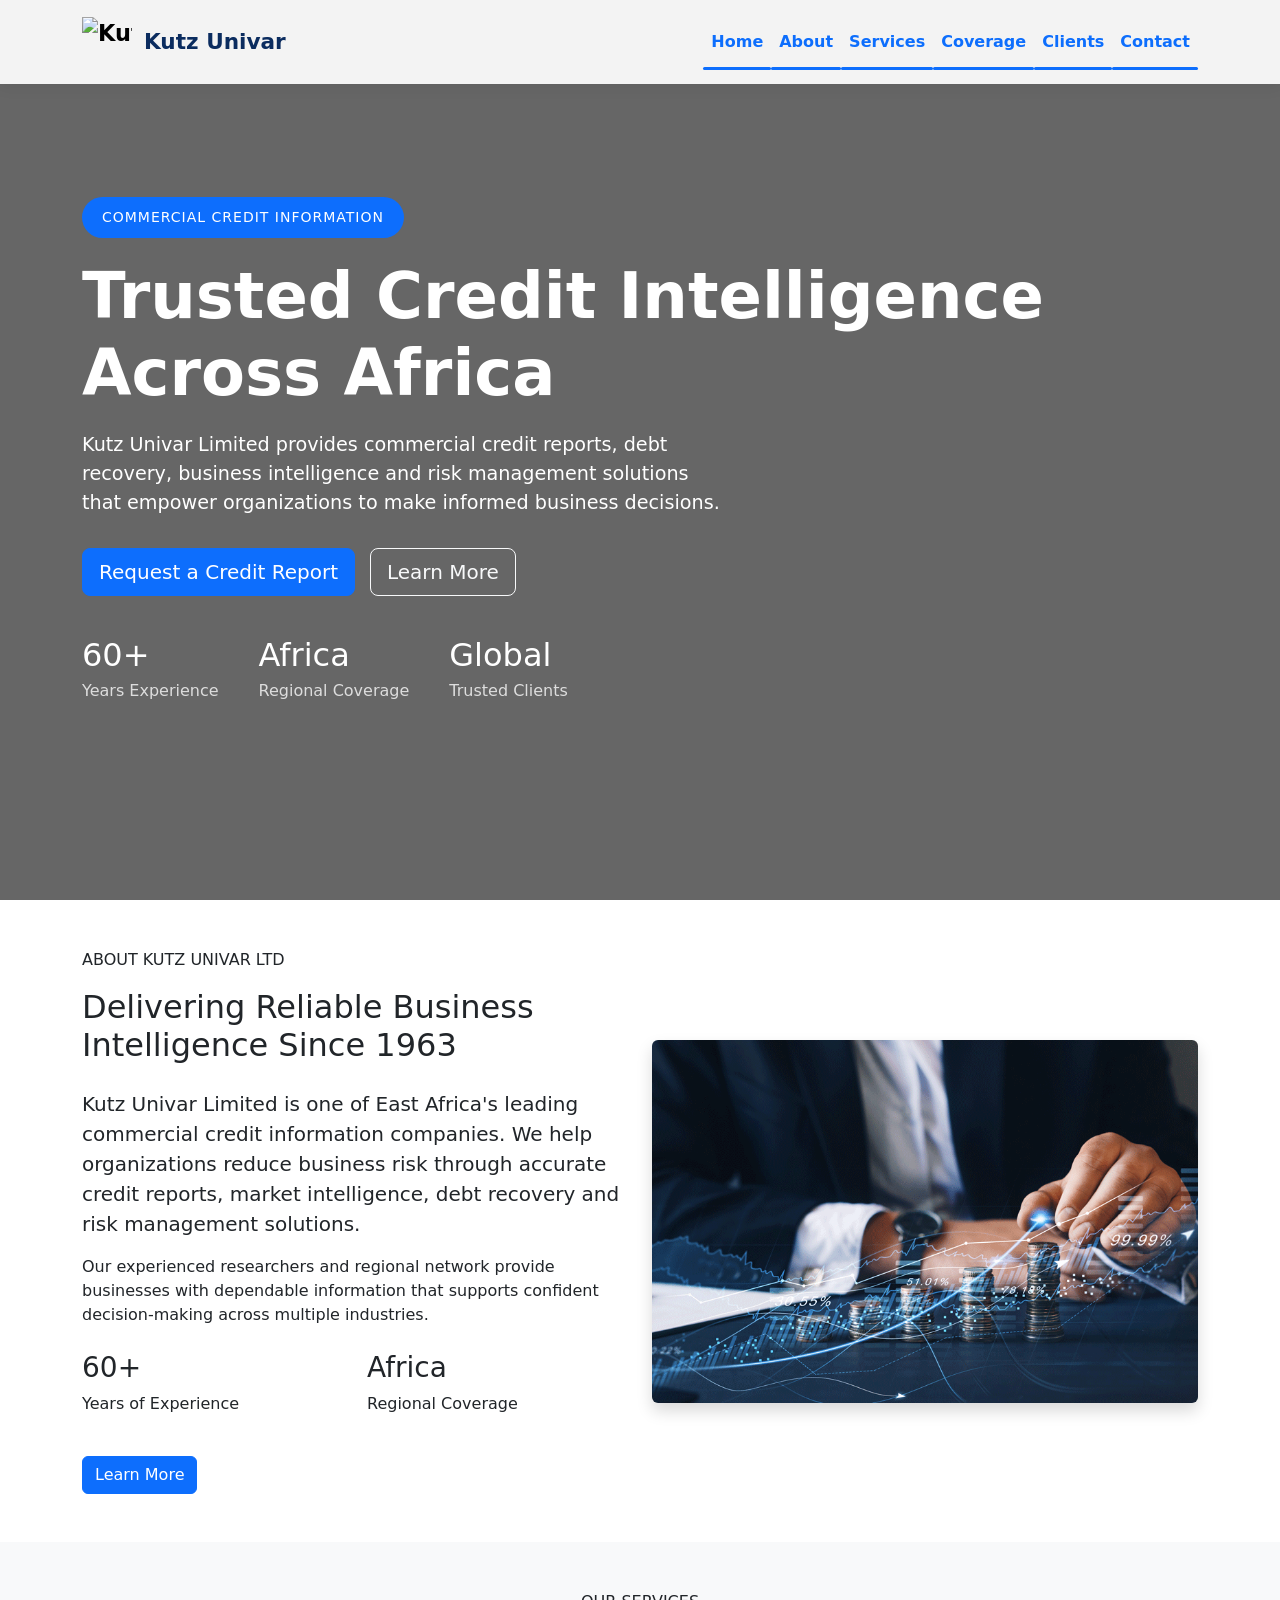
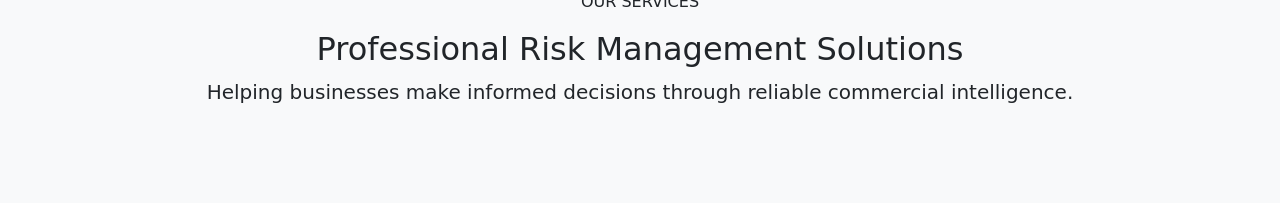
==== index.html @ 9edd84d5 "Update website design and content" ====
<!DOCTYPE html>
<html lang="en">

<head>

    <meta charset="UTF-8">
    <meta name="viewport" content="width=device-width, initial-scale=1.0">

    <title>Kutz Univar Limited | Credit Information & Risk Management</title>

    <!-- Google Fonts -->
    <link rel="preconnect" href="https://fonts.googleapis.com">
    <link rel="preconnect" href="https://fonts.gstatic.com" crossorigin>

    <link href="https://fonts.googleapis.com/css2?family=Inter:wght@300;400;500;600;700&family=Poppins:wght@500;600;700&display=swap" rel="stylesheet">

    <!-- Bootstrap -->
    <link href="https://cdn.jsdelivr.net/npm/bootstrap@5.3.8/dist/css/bootstrap.min.css" rel="stylesheet">

    <!-- CSS -->
    <link rel="stylesheet" href="assets/css/variables.css">
    <link rel="stylesheet" href="assets/css/style.css">
    <link rel="stylesheet" href="assets/css/responsive.css">

</head>

<body>

    <!-- ================= NAVIGATION ================= -->

    <nav class="navbar navbar-expand-lg fixed-top custom-navbar">

        <div class="container">

            <a class="navbar-brand" href="index.html">

    <img
        src="assets/logo/kutz-univar-logo.png"
        alt="Kutz Univar Logo"
        class="logo">

    <span>Kutz Univar</span>

</a>

            <button class="navbar-toggler"
                    type="button"
                    data-bs-toggle="collapse"
                    data-bs-target="#mainMenu">

                <span class="navbar-toggler-icon"></span>

            </button>

            <div class="collapse navbar-collapse" id="mainMenu">

                <ul class="navbar-nav ms-auto">


                    <li class="nav-item">
                        <a class="nav-link active" href="home.html">Home</a>
                    </li>
                    <li class="nav-item">
                        <a class="nav-link active" href="about.html">About</a>
                    </li>

                    <li class="nav-item">
                        <a class="nav-link active" href="services.html">Services</a>
                    </li>

                    <li class="nav-item">
                        <a class="nav-link active" href="coverage.html">Coverage</a>
                    </li>

                    <li class="nav-item">
                        <a class="nav-link active" href="clients.html">Clients</a>
                    </li>

                    <li class="nav-item">
                        <a class="nav-link active" href="contact.html">Contact</a>
                    </li>

                </ul>

            </div>

        </div>

    </nav>

    <!-- ================= HERO ================= -->

    <section class="hero">

        <div class="hero-overlay"></div>

        <div class="container hero-content">

            <span class="hero-tag">
                COMMERCIAL CREDIT INFORMATION
            </span>

            <h1>
                Trusted Credit Intelligence Across Africa
            </h1>

            <p>
                Kutz Univar Limited provides commercial credit reports,
                debt recovery, business intelligence and risk management
                solutions that empower organizations to make informed
                business decisions.
            </p>

            <div class="hero-buttons">

                <a href="contact.html" class="btn btn-primary btn-lg">
                    Request a Credit Report
                </a>

                <a href="about.html" class="btn btn-outline-light btn-lg">
                    Learn More
                </a>

            </div>

            <div class="hero-stats">

                <div>
                    <h3>60+</h3>
                    <span>Years Experience</span>
                </div>

                <div>
                    <h3>Africa</h3>
                    <span>Regional Coverage</span>
                </div>

                <div>
                    <h3>Global</h3>
                    <span>Trusted Clients</span>
                </div>

            </div>

        </div>

    </section>
    <!-- ================= ABOUT ================= -->

<section class="about py-5">

    <div class="container">

        <div class="row align-items-center">

            <!-- Left Side -->

            <div class="col-lg-6">

                <span class="section-tag">
                    ABOUT KUTZ UNIVAR LTD
                </span>

                <h2 class="section-title mt-3">
                    Delivering Reliable Business Intelligence Since 1963
                </h2>

                <p class="lead mt-4">

                    Kutz Univar Limited is one of East Africa's leading
                    commercial credit information companies. We help
                    organizations reduce business risk through accurate
                    credit reports, market intelligence, debt recovery
                    and risk management solutions.

                </p>

                <p>

                    Our experienced researchers and regional network
                    provide businesses with dependable information that
                    supports confident decision-making across multiple
                    industries.

                </p>

                <div class="row mt-4">

                    <div class="col-6">

                        <h3>60+</h3>

                        <p>Years of Experience</p>

                    </div>

                    <div class="col-6">

                        <h3>Africa</h3>

                        <p>Regional Coverage</p>

                    </div>

                </div>

                <a href="about.html" class="btn btn-primary mt-4">

                    Learn More

                </a>

            </div>

            <!-- Right Side -->

            <div class="col-lg-6 text-center">

                <img
                    src="assets/images/about/about-image.jpg"
                    class="img-fluid rounded shadow"
                    alt="Kutz Univar">

            </div>

        </div>

    </div>

</section>
<!-- ================= SERVICES ================= -->

<section class="services py-5 bg-light">

    <div class="container">

        <div class="text-center mb-5">

            <span class="section-tag">
                OUR SERVICES
            </span>

            <h2 class="section-title mt-3">
                Professional Risk Management Solutions
            </h2>

            <p class="lead">
                Helping businesses make informed decisions through reliable commercial intelligence.
            </p>

        </div>

    </div>

</section>

    <!-- Bootstrap -->

    <script src="https://cdn.jsdelivr.net/npm/bootstrap@5.3.8/dist/js/bootstrap.bundle.min.js"></script>

</body>

</html>
---- assets/css/style.css ----
/* ===========================
   HERO SECTION
=========================== */

.hero {
    position: relative;
    min-height: 100vh;
    display: flex;
    align-items: center;
    background: url("../images/hero/hero-bg.jpg") center center/cover no-repeat;
}

.hero-overlay {
    position: absolute;
    top: 0;
    left: 0;
    width: 100%;
    height: 100%;
    background: rgba(0, 0, 0, 0.6);
}

.hero-content {
    position: relative;
    z-index: 2;
    color: white;
}

.hero-tag {
    display: inline-block;
    background: #0d6efd;
    padding: 10px 20px;
    border-radius: 30px;
    margin-bottom: 20px;
    font-size: 14px;
    letter-spacing: 1px;
}

.hero h1 {
    font-size: 4rem;
    font-weight: bold;
    margin-bottom: 20px;
}

.hero p {
    font-size: 1.2rem;
    max-width: 650px;
    margin-bottom: 30px;
}

.hero-buttons {
    display: flex;
    gap: 15px;
    margin-bottom: 40px;
    flex-wrap: wrap;
}

.hero-stats {
    display: flex;
    gap: 40px;
    flex-wrap: wrap;
}

.hero-stats h3 {
    font-size: 2rem;
    margin-bottom: 5px;
}

.hero-stats span {
    color: #ddd;
}
/* ===========================
   SERVICES
=========================== */

.services {
    padding: 100px 0;
}

.service-card {
    background: #fff;
    padding: 40px 30px;
    border-radius: 15px;
    text-align: center;
    transition: 0.3s;
    box-shadow: 0 10px 30px rgba(0,0,0,0.08);
    height: 100%;
}

.service-card:hover {
    transform: translateY(-10px);
    box-shadow: 0 20px 40px rgba(0,0,0,0.12);
}

.service-card i {
    font-size: 48px;
    color: #0d6efd;
    margin-bottom: 20px;
}

.service-card h4 {
    font-weight: 600;
    margin-bottom: 15px;
}
/* ===========================
   LOGO
=========================== */

.navbar-brand img {
    height: 100px;
    width: auto;
}

.navbar-brand span {
    font-size: 1.3rem;
    font-weight: 700;
}
/* ===========================
   NAVBAR
=========================== */

.custom-navbar {
    background: rgba(255, 255, 255, 0.92);
    backdrop-filter: blur(12px);
    -webkit-backdrop-filter: blur(12px);
    box-shadow: 0 2px 15px rgba(0, 0, 0, 0.08);
    padding: 12px 0;
}

.custom-navbar .navbar-brand span {
    color: #0b2c5f;
    font-weight: 700;
}

.custom-navbar .nav-link {
    color: #1f2937;
    font-weight: 500;
    transition: color 0.3s ease;
}

.custom-navbar .nav-link:hover,
.custom-navbar .nav-link.active {
    color: #0d6efd;
}

.logo {
    height: 100px;
    width: auto;
    object-fit: contain;
}
/* ===========================
   PAGE HEADER
=========================== */

.page-header {

    background: linear-gradient(
        rgba(13, 110, 253, 0.85),
        rgba(13, 110, 253, 0.85)
    ),
    url("../images/hero/hero-bg.jpg");

    background-size: cover;
    background-position: center;
    background-repeat: no-repeat;

    padding: 180px 0 100px;

    text-align: center;

    color: #fff;

}

.page-header h1{

    font-size: 3.5rem;

    font-weight: 700;

    margin-bottom: 20px;

}

.page-header p{

    font-size: 1.2rem;

    max-width: 750px;

    margin: auto;

    opacity: .95;

}
/* ===========================
   SERVICE CARDS
=========================== */

.service-card{

    position: relative;

    min-height: 340px;

    border-radius: 20px;

    overflow: hidden;

    padding: 40px 30px;

    display: flex;

    flex-direction: column;

    justify-content: flex-end;

    color: white;

    background-size: cover;

    background-position: center;

    transition: .4s ease;

}
.service-card::before{

    content:"";

    position:absolute;

    top:0;

    left:0;

    width:100%;

    height:100%;

    background:rgba(0,0,0,.55);

}
.service-card>*{

    position:relative;

    z-index:2;

}
.service-card:hover{

    transform:translateY(-8px);

}
/* Service Background Images */

.service-credit{

    background-image:url("../images/services/credit-reports.jpg");

}

.service-investigation{

    background-image:url("../images/services/business-investigation.jpg");

}

.service-debt{

    background-image:url("../images/services/debt-recovery.jpg");

}

.service-market{

    background-image:url("../images/services/market-intelligence.jpg");

}

.service-due{

    background-image:url("../images/services/due-diligence.jpg");

}

.service-risk{

    background-image:url("../images/services/risk-management.jpg");

}
/* ===========================
   PROCESS SECTION
=========================== */

.process-section{

    background:#f8fafc;

}

.process-wrapper{

    display:flex;

    justify-content:space-between;

    gap:30px;

    position:relative;

    margin-top:60px;

}

.process-wrapper::before{

    content:"";

    position:absolute;

    top:45px;

    left:8%;

    width:84%;

    height:4px;

    background:#dbe4f0;

    z-index:1;

}

.process-step{

    flex:1;

    text-align:center;

    position:relative;

    z-index:2;

}

.process-icon{

    width:90px;

    height:90px;

    background:#0d6efd;

    border-radius:50%;

    margin:auto;

    display:flex;

    align-items:center;

    justify-content:center;

    color:#fff;

    font-size:2rem;

    box-shadow:0 10px 25px rgba(13,110,253,.25);

    transition:.3s;

}

.process-step:hover .process-icon{

    transform:translateY(-8px) scale(1.08);

    background:#084298;

}

.process-step h5{

    margin-top:25px;

    font-weight:700;

}

.process-step p{

    color:#666;

    font-size:.95rem;

    line-height:1.7;

}
/* ======================
CONTACT PAGE
====================== */

.page-banner{

padding:140px 0 80px;

background:#0b4f8a;

color:white;

text-align:center;

}

.page-banner h1{

font-size:52px;

font-weight:700;

}

.contact-section{

padding:80px 0;

}

.contact-card{

background:white;

padding:40px;

border-radius:12px;

box-shadow:0 15px 40px rgba(0,0,0,.08);

}

.contact-section h5{

margin-top:25px;

font-weight:700;

color:#0b4f8a;

}

.contact-section a{

text-decoration:none;

}

.contact-section .btn{

margin-top:15px;

}
/* ===========================
   PAGE HEADER
=========================== */

.page-header{
    background:#0d6efd;
    color:#fff;
    padding:55px 0;
    text-align:center;
}

.page-header h1{
    font-size:2.5rem;
    font-weight:700;
    margin-bottom:10px;
}

.page-header p{
    margin:0 auto;
    font-size:1.1rem;
    max-width:600px;
}
/* ===========================
   CONTACT
=========================== */

<h3 class="mb-4">Get in Touch</h3>

<div class="contact-card">

    <h5>Office Address</h5>

    <p>
        P.O. Box 40756-00100<br>
        Nairobi, Kenya
    </p>

    <hr>

    <h5>Telephone</h5>

    <p>
        020 6650389<br>
        020 6558616<br>
        020 6558747<br>
        020 650389<br>
        020 6650390
    </p>

    <hr>

    <h5>Mobile</h5>

    <p>
        +254 737 541434<br>
        +254 795 012221
    </p>

    <hr>

    <h5>Email</h5>

    <p>
        reporting@kutzunivar.com<br>
        collection@kutzunivar.com
    </p>

</div>
/* Navigation */

.navbar-nav .nav-link{
    color:#333;
    font-weight:500;
    margin-left:10px;
    transition:0.3s;
}

.navbar-nav .nav-link:hover{
    color:#0d6efd;
}

.navbar-nav .nav-link.active{
    color:#0d6efd !important;
    font-weight:700;
    position:relative;
}

.navbar-nav .nav-link.active::after{
    content:"";
    position:absolute;
    left:0;
    bottom:-8px;
    width:100%;
    height:3px;
    background:#0d6efd;
    border-radius:5px;
}
/* ===========================
   NAVBAR IMPROVEMENTS
=========================== */

.navbar{

    padding:12px 0;

    transition:0.3s;

}

.navbar-brand{

    display:flex;

    align-items:center;

    font-size:1.4rem;

    font-weight:700;

}

.navbar-nav .nav-link{

    padding:8px 15px;

    font-size:16px;

}
/* ===========================
   LOGO
=========================== */

.navbar-brand{

    display:flex;
    align-items:center;
    gap:12px;
    text-decoration:none;

}

.navbar-brand .logo{

    width:50px;
    height:50px;
    object-fit:contain;

}

.navbar-brand span{

    font-size:1.35rem;
    font-weight:700;
    color:#212529;
    line-height:1;

}
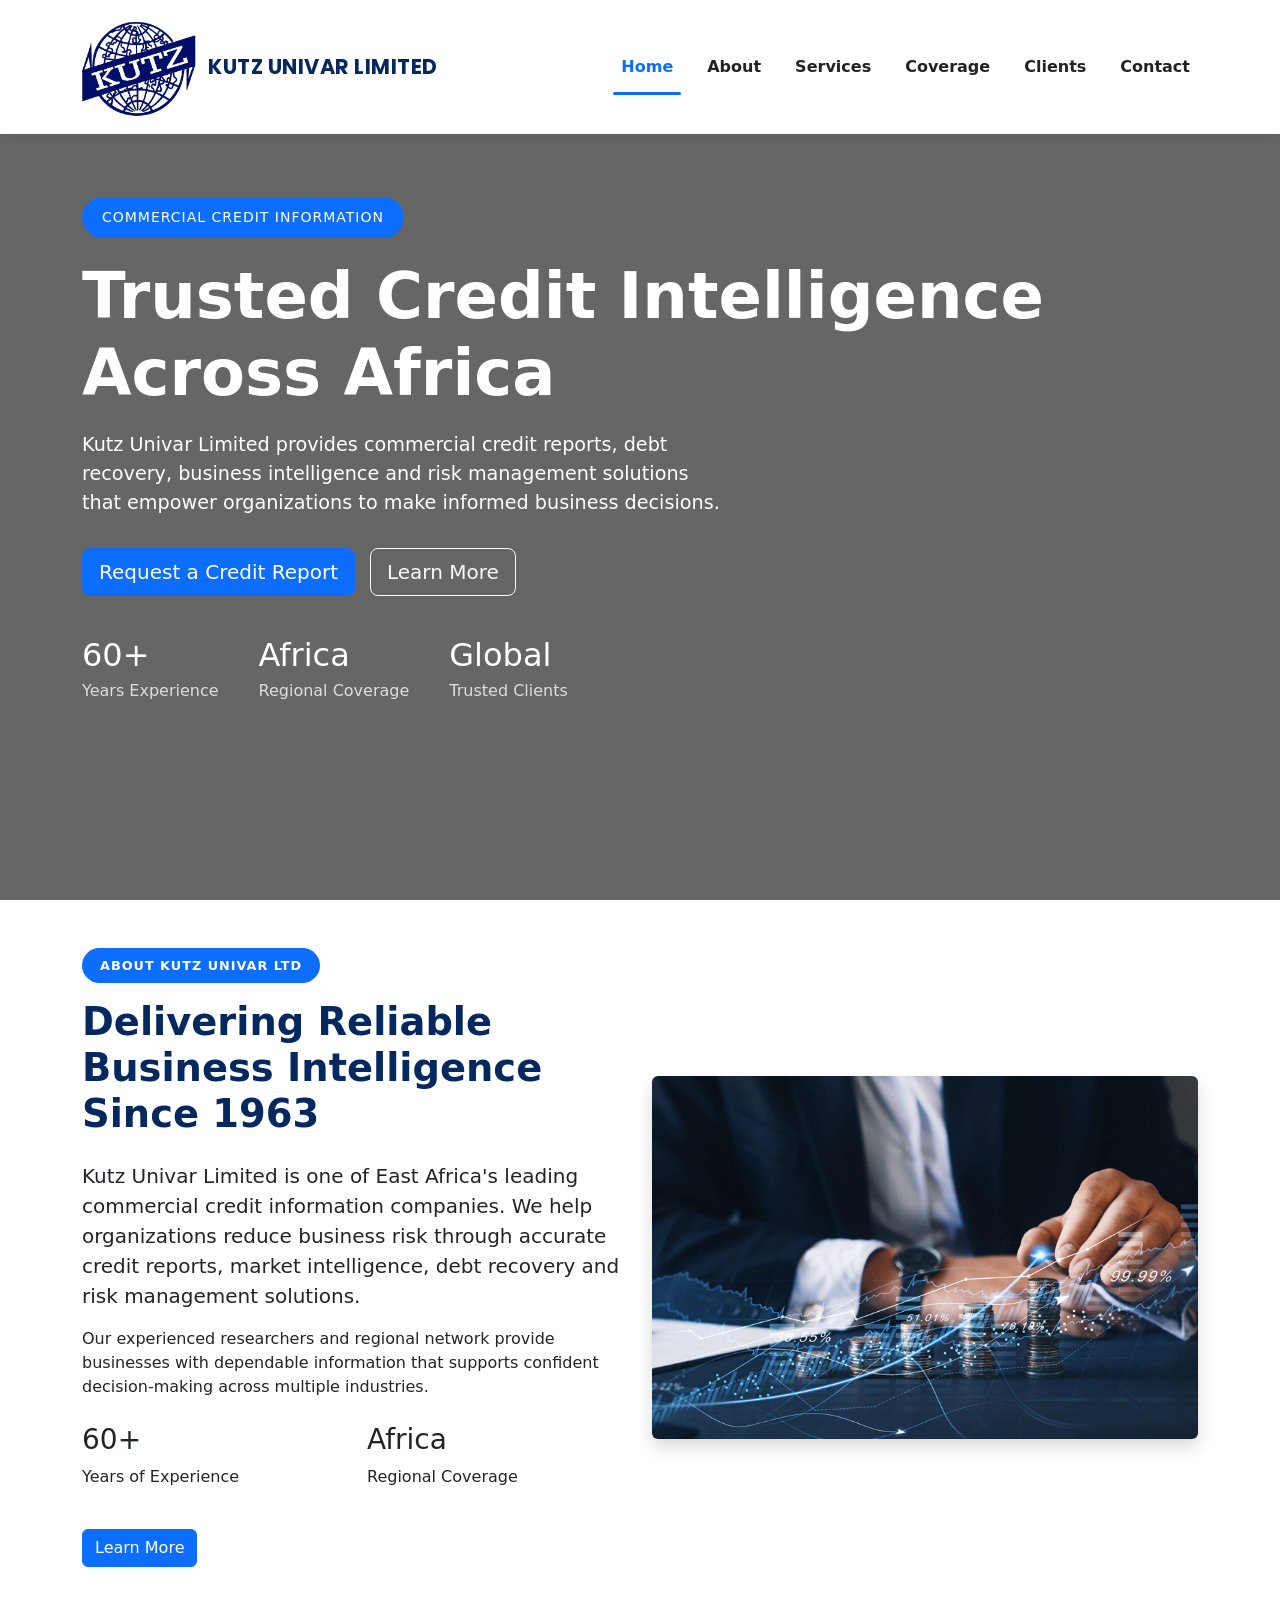
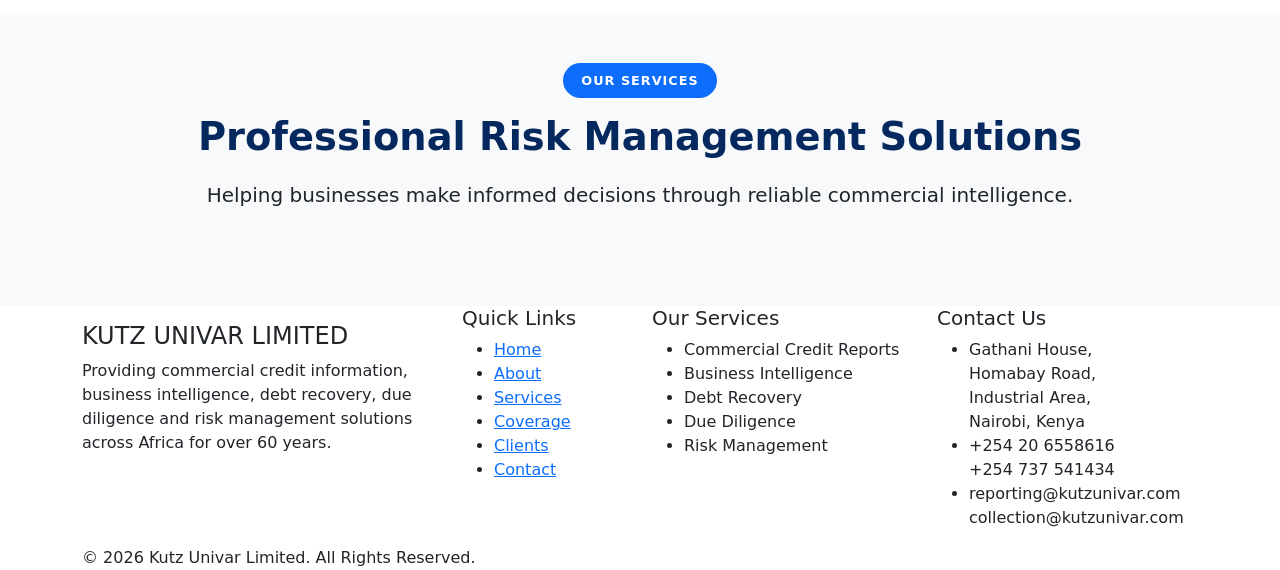
==== commit cf716c7f: "Redesign company pages and standardize navigation" ====
--- a/index.html
+++ b/index.html
@@ -32,14 +32,15 @@
 
         <div class="container">
 
-            <a class="navbar-brand" href="index.html">
-
-    <img
-        src="assets/logo/kutz-univar-logo.png"
-        alt="Kutz Univar Logo"
-        class="logo">
-
-    <span>Kutz Univar</span>
+            <a class="navbar-brand d-flex align-items-center" href="index.html">
+
+    <img src="assets/images/logo/kutz-univar-logo.png"
+         alt="Kutz Univar Limited Logo"
+         class="navbar-logo">
+
+    <span class="company-name">
+        KUTZ UNIVAR LIMITED
+    </span>
 
 </a>
 
@@ -61,23 +62,23 @@
                         <a class="nav-link active" href="home.html">Home</a>
                     </li>
                     <li class="nav-item">
-                        <a class="nav-link active" href="about.html">About</a>
-                    </li>
-
-                    <li class="nav-item">
-                        <a class="nav-link active" href="services.html">Services</a>
-                    </li>
-
-                    <li class="nav-item">
-                        <a class="nav-link active" href="coverage.html">Coverage</a>
-                    </li>
-
-                    <li class="nav-item">
-                        <a class="nav-link active" href="clients.html">Clients</a>
-                    </li>
-
-                    <li class="nav-item">
-                        <a class="nav-link active" href="contact.html">Contact</a>
+                        <a class="nav-link" href="about.html">About</a>
+                    </li>
+
+                    <li class="nav-item">
+                        <a class="nav-link" href="services.html">Services</a>
+                    </li>
+
+                    <li class="nav-item">
+                        <a class="nav-link" href="coverage.html">Coverage</a>
+                    </li>
+
+                    <li class="nav-item">
+                        <a class="nav-link" href="clients.html">Clients</a>
+                    </li>
+
+                    <li class="nav-item">
+                        <a class="nav-link" href="contact.html">Contact</a>
                     </li>
 
                 </ul>
@@ -254,6 +255,169 @@
 
 </section>
 
+<!-- ================= FOOTER ================= -->
+
+<footer class="site-footer">
+
+    <div class="container">
+
+        <div class="row gy-5">
+
+            <!-- Company -->
+
+            <div class="col-lg-4">
+
+                <h4 class="mt-3">
+                    KUTZ UNIVAR LIMITED
+                </h4>
+
+                <p>
+                    Providing commercial credit information,
+                    business intelligence, debt recovery,
+                    due diligence and risk management
+                    solutions across Africa for over 60 years.
+                </p>
+
+            </div>
+
+            <!-- Quick Links -->
+
+            <div class="col-lg-2">
+
+                <h5>Quick Links</h5>
+
+                <ul class="footer-links">
+
+                    <li>
+                        <i class="bi bi-house-door-fill"></i>
+                        <a href="index.html">Home</a>
+                    </li>
+
+                    <li>
+                        <i class="bi bi-info-circle-fill"></i>
+                        <a href="about.html">About</a>
+                    </li>
+
+                    <li>
+                        <i class="bi bi-briefcase-fill"></i>
+                        <a href="services.html">Services</a>
+                    </li>
+
+                    <li>
+                        <i class="bi bi-globe-africa"></i>
+                        <a href="coverage.html">Coverage</a>
+                    </li>
+
+                    <li>
+                        <i class="bi bi-people-fill"></i>
+                        <a href="clients.html">Clients</a>
+                    </li>
+
+                    <li>
+                        <i class="bi bi-envelope-fill"></i>
+                        <a href="contact.html">Contact</a>
+                    </li>
+
+                </ul>
+
+            </div>
+
+            <!-- Services -->
+
+            <div class="col-lg-3">
+
+                <h5>Our Services</h5>
+
+                <ul class="footer-links">
+
+                    <li>Commercial Credit Reports</li>
+
+                    <li>Business Intelligence</li>
+
+                    <li>Debt Recovery</li>
+
+                    <li>Due Diligence</li>
+
+                    <li>Risk Management</li>
+
+                </ul>
+
+            </div>
+
+            <!-- Contact -->
+
+            <div class="col-lg-3">
+
+                <h5>Contact Us</h5>
+
+                <ul class="footer-contact">
+
+                    <li>
+
+                        <i class="bi bi-geo-alt-fill"></i>
+
+                        <span>
+                            Gathani House,<br>
+                            Homabay Road,<br>
+                            Industrial Area,<br>
+                            Nairobi, Kenya
+                        </span>
+
+                    </li>
+
+                    <li>
+
+                        <i class="bi bi-telephone-fill"></i>
+
+                        <span>
+                            +254 20 6558616<br>
+                            +254 737 541434
+                        </span>
+
+                    </li>
+
+                    <li>
+
+                        <i class="bi bi-envelope-fill"></i>
+
+                        <span>
+                            reporting@kutzunivar.com<br>
+                            collection@kutzunivar.com
+                        </span>
+
+                    </li>
+
+                </ul>
+
+            </div>
+
+        </div>
+
+    </div>
+
+    <div class="footer-bottom">
+
+        <div class="container d-md-flex justify-content-between align-items-center">
+
+            <p class="mb-0">
+                © 2026 Kutz Univar Limited. All Rights Reserved.
+            </p>
+
+            <div class="footer-social">
+
+                <a href="#"><i class="bi bi-linkedin"></i></a>
+
+                <a href="#"><i class="bi bi-facebook"></i></a>
+
+                <a href="#"><i class="bi bi-twitter-x"></i></a>
+
+            </div>
+
+        </div>
+
+    </div>
+
+</footer>
     <!-- Bootstrap -->
 
     <script src="https://cdn.jsdelivr.net/npm/bootstrap@5.3.8/dist/js/bootstrap.bundle.min.js"></script>
--- a/assets/css/style.css
+++ b/assets/css/style.css
@@ -118,34 +118,41 @@
    NAVBAR
 =========================== */
 
-.custom-navbar {
-    background: rgba(255, 255, 255, 0.92);
-    backdrop-filter: blur(12px);
-    -webkit-backdrop-filter: blur(12px);
-    box-shadow: 0 2px 15px rgba(0, 0, 0, 0.08);
-    padding: 12px 0;
-}
-
-.custom-navbar .navbar-brand span {
-    color: #0b2c5f;
-    font-weight: 700;
-}
-
-.custom-navbar .nav-link {
-    color: #1f2937;
-    font-weight: 500;
-    transition: color 0.3s ease;
-}
-
-.custom-navbar .nav-link:hover,
-.custom-navbar .nav-link.active {
-    color: #0d6efd;
-}
-
-.logo {
-    height: 100px;
-    width: auto;
-    object-fit: contain;
+.custom-navbar{
+    background:#ffffff;
+    box-shadow:0 8px 30px rgba(0,0,0,.08);
+    padding:12px 0;
+    transition:.3s;
+}
+
+.navbar-brand{
+    display:flex;
+    align-items:center;
+    gap:15px;
+}
+
+.navbar-logo{
+    width:78px;
+    height:auto;
+}
+
+.company-name{
+    font-family:'Poppins',sans-serif;
+    font-size:1.6rem;
+    font-weight:700;
+    color:#0b2d69;
+    letter-spacing:.5px;
+}
+
+.navbar-nav .nav-link{
+    color:#222;
+    font-weight:600;
+    margin-left:18px;
+}
+
+.navbar-nav .nav-link:hover,
+.navbar-nav .nav-link.active{
+    color:#0b2d69;
 }
 /* ===========================
    PAGE HEADER
@@ -589,32 +596,1404 @@
     font-size:16px;
 
 }
-/* ===========================
-   LOGO
-=========================== */
+/* ==========================
+   NAVBAR LOGO
+========================== */
 
 .navbar-brand{
-
     display:flex;
     align-items:center;
     gap:12px;
     text-decoration:none;
-
-}
-
-.navbar-brand .logo{
-
-    width:50px;
-    height:50px;
+}
+
+.navbar-logo{
+    width:65px;
+    height:65px;
     object-fit:contain;
-
-}
-
-.navbar-brand span{
-
+}
+
+.company-name{
+    font-family:'Poppins', sans-serif;
     font-size:1.35rem;
     font-weight:700;
-    color:#212529;
-    line-height:1;
-
+    color:#05285F;
+}
+
+.custom-navbar{
+    background:#fff;
+    padding:12px 0;
+    box-shadow:0 2px 12px rgba(0,0,0,.08);
+}
+/*==========================
+    PAGE BANNER
+==========================*/
+
+.page-header {
+    background: linear-gradient(rgba(5, 40, 95, 0.80), rgba(5, 40, 95, 0.80)),
+                url("../images/backgrounds/africa-Network.png");
+    background-size: cover;
+    background-position: center;
+    background-repeat: no-repeat;
+    padding: 160px 0 90px;
+    text-align: center;
+    color: #fff;
+}
+
+.page-header h1 {
+    font-size: 3rem;
+    font-weight: 700;
+    margin-bottom: 15px;
+}
+
+.page-header p {
+    font-size: 1.2rem;
+    max-width: 700px;
+    margin: auto;
+    color: rgba(255,255,255,.9);
+}
+/* ==========================
+   SECTION TITLES
+========================== */
+
+.section-tag {
+    display: inline-block;
+    background: #0d6efd;
+    color: #fff;
+    padding: 8px 18px;
+    border-radius: 30px;
+    font-size: .8rem;
+    font-weight: 600;
+    letter-spacing: 1px;
+    text-transform: uppercase;
+}
+
+.section-title {
+    font-size: 2.4rem;
+    font-weight: 700;
+    color: #05285f;
+    margin-bottom: 20px;
+}
+section {
+    padding-top: 80px;
+    padding-bottom: 80px;
+}
+/* ==========================
+   WHO WE SERVE
+========================== */
+
+.who-we-serve{
+
+    background:#ffffff;
+
+}
+
+.service-list{
+
+    display:flex;
+
+    flex-direction:column;
+
+    gap:25px;
+
+}
+
+.service-item{
+
+    display:flex;
+
+    gap:20px;
+
+    align-items:flex-start;
+
+}
+
+.icon-circle{
+
+    width:60px;
+
+    height:60px;
+
+    border-radius:50%;
+
+    background:#0d6efd;
+
+    color:#fff;
+
+    display:flex;
+
+    justify-content:center;
+
+    align-items:center;
+
+    font-size:28px;
+
+    flex-shrink:0;
+
+}
+
+.service-item h5{
+
+    font-weight:700;
+
+    color:#05285f;
+
+    margin-bottom:6px;
+
+}
+
+.service-item p{
+
+    margin:0;
+
+    color:#666;
+
+}
+/* ==========================
+   WHY CLIENTS
+========================== */
+
+.why-clients{
+
+    background:#f8fafc;
+
+}
+
+.feature-card{
+
+    background:#fff;
+
+    border-radius:18px;
+
+    padding:40px 30px;
+
+    text-align:center;
+
+    height:100%;
+
+    box-shadow:0 12px 35px rgba(0,0,0,.08);
+
+    transition:.35s;
+
+}
+
+.feature-card:hover{
+
+    transform:translateY(-10px);
+
+    box-shadow:0 20px 45px rgba(0,0,0,.15);
+
+}
+
+.feature-icon{
+
+    width:80px;
+
+    height:80px;
+
+    border-radius:50%;
+
+    margin:auto;
+
+    margin-bottom:25px;
+
+    background:#0d6efd;
+
+    color:#fff;
+
+    display:flex;
+
+    justify-content:center;
+
+    align-items:center;
+
+    font-size:34px;
+
+}
+
+.feature-card h3{
+
+    color:#0d6efd;
+
+    font-weight:700;
+
+    margin-bottom:8px;
+
+}
+
+.feature-card h5{
+
+    font-weight:600;
+
+    margin-bottom:15px;
+
+}
+
+.feature-card p{
+
+    color:#666;
+
+    margin:0;
+
+}
+/* ==========================
+   WORK PROCESS
+========================== */
+
+.work-process{
+
+    background:#ffffff;
+
+}
+
+.process-card{
+
+    background:#fff;
+
+    padding:35px;
+
+    border-radius:18px;
+
+    text-align:center;
+
+    height:100%;
+
+    border:1px solid #ececec;
+
+    box-shadow:0 10px 30px rgba(0,0,0,.08);
+
+    transition:.35s;
+
+}
+
+.process-card:hover{
+
+    transform:translateY(-8px);
+
+    box-shadow:0 18px 40px rgba(0,0,0,.15);
+
+}
+
+.process-number{
+
+    width:70px;
+
+    height:70px;
+
+    margin:auto;
+
+    margin-bottom:25px;
+
+    border-radius:50%;
+
+    background:#0d6efd;
+
+    color:#fff;
+
+    display:flex;
+
+    justify-content:center;
+
+    align-items:center;
+
+    font-size:24px;
+
+    font-weight:700;
+
+}
+
+.process-card h5{
+
+    font-weight:700;
+
+    margin-bottom:15px;
+
+    color:#05285f;
+
+}
+
+.process-card p{
+
+    color:#666;
+
+    margin:0;
+
+}
+/* ==========================
+   CALL TO ACTION
+========================== */
+
+.cta-section{
+
+    position:relative;
+
+    background:url("../images/backgrounds/africa-Network.png") center center/cover no-repeat;
+
+    padding:120px 0;
+
+    color:#fff;
+
+    overflow:hidden;
+
+}
+
+.cta-overlay{
+
+    position:absolute;
+
+    top:0;
+
+    left:0;
+
+    width:100%;
+
+    height:100%;
+
+    background:rgba(5,40,95,.82);
+
+}
+
+.cta-section .container{
+
+    position:relative;
+
+    z-index:2;
+
+}
+
+.cta-section h2{
+
+    font-size:3rem;
+
+    font-weight:700;
+
+}
+
+.cta-section p{
+
+    color:rgba(255,255,255,.92);
+
+    max-width:750px;
+
+    margin:auto;
+
+}
+
+.cta-section .btn{
+
+    padding:14px 32px;
+
+    border-radius:50px;
+
+    font-weight:600;
+
+}
+
+.cta-section .btn-primary{
+
+    background:#0d6efd;
+
+    border:none;
+
+}
+
+.cta-section .btn-outline-light:hover{
+
+    background:#fff;
+
+    color:#05285f;
+
+}
+/* ==========================
+   FOOTER
+========================== */
+
+.footer{
+
+    background:#05285f;
+
+    color:#fff;
+
+    padding:70px 0 25px;
+
+}
+
+.footer h4,
+.footer h5{
+
+    margin-bottom:20px;
+
+    font-weight:700;
+
+}
+
+.footer p{
+
+    color:#d7d7d7;
+
+}
+
+.footer ul{
+
+    padding:0;
+
+}
+
+.footer li{
+
+    margin-bottom:10px;
+
+}
+
+.footer a{
+
+    color:#d7d7d7;
+
+    text-decoration:none;
+
+    transition:.3s;
+
+}
+
+.footer a:hover{
+
+    color:#fff;
+
+    padding-left:5px;
+
+}
+
+.footer hr{
+
+    margin:40px 0 20px;
+
+    border-color:rgba(255,255,255,.2);
+
+}
+/* ==========================
+   COVERAGE - COUNTRIES
+========================== */
+
+.country-card{
+
+    background:#fff;
+
+    border-radius:16px;
+
+    padding:35px 20px;
+
+    text-align:center;
+
+    box-shadow:0 8px 25px rgba(0,0,0,.08);
+
+    transition:.3s;
+
+    height:100%;
+}
+
+.country-card:hover{
+
+    transform:translateY(-8px);
+
+    box-shadow:0 15px 35px rgba(0,0,0,.15);
+}
+
+.country-card{
+
+    font-size:3rem;
+}
+
+.country-card h5{
+
+    margin-top:15px;
+
+    color:#05285F;
+
+    font-weight:600;
+}
+/* ==========================
+   AFRICA NETWORK
+========================== */
+
+.coverage-network{
+
+    background:#f8fafc;
+
+}
+
+.country-list{
+
+    display:flex;
+
+    flex-direction:column;
+
+    gap:18px;
+
+}
+
+.country-item{
+
+    display:flex;
+
+    align-items:center;
+
+    gap:18px;
+
+    background:#fff;
+
+    padding:18px 22px;
+
+    border-radius:14px;
+
+    box-shadow:0 8px 20px rgba(0,0,0,.08);
+
+    transition:.3s;
+
+}
+
+.country-item:hover{
+
+    transform:translateX(8px);
+
+    box-shadow:0 15px 35px rgba(0,0,0,.12);
+
+}
+
+.country-item span{
+
+    font-size:2rem;
+
+}
+
+.country-item h5{
+
+    margin:0;
+
+    color:#05285F;
+
+    font-weight:600;
+
+}
+
+.country-item small{
+
+    color:#777;
+
+}
+/* ==========================
+   COVERAGE FEATURES
+========================== */
+
+.coverage-feature{
+
+    background:#ffffff;
+
+    border-radius:18px;
+
+    padding:35px 25px;
+
+    text-align:center;
+
+    height:100%;
+
+    border:1px solid #e5e7eb;
+
+    box-shadow:0 10px 30px rgba(0,0,0,.08);
+
+    transition:.35s;
+
+}
+
+.coverage-feature:hover{
+
+    transform:translateY(-8px);
+
+    box-shadow:0 20px 40px rgba(0,0,0,.15);
+
+}
+
+.coverage-feature h3{
+
+    color:#0d6efd;
+
+    font-size:2.3rem;
+
+    font-weight:700;
+
+    margin-bottom:10px;
+
+}
+
+.coverage-feature p{
+
+    margin:0;
+
+    color:#555;
+
+}
+/*==========================
+   COVERAGE PROCESS
+===========================*/
+
+.coverage-process{
+
+    background:#f8fafc;
+
+}
+
+.process-card{
+
+    background:#fff;
+
+    border-radius:18px;
+
+    padding:40px 30px;
+
+    text-align:center;
+
+    height:100%;
+
+    box-shadow:0 10px 30px rgba(0,0,0,.08);
+
+    transition:.35s;
+
+    border-top:5px solid #0d6efd;
+
+}
+
+.process-card:hover{
+
+    transform:translateY(-10px);
+
+    box-shadow:0 18px 40px rgba(0,0,0,.15);
+
+}
+
+.process-icon{
+
+    width:90px;
+
+    height:90px;
+
+    margin:0 auto 25px;
+
+    border-radius:50%;
+
+    background:linear-gradient(135deg,#0d6efd,#004aad);
+
+    display:flex;
+
+    justify-content:center;
+
+    align-items:center;
+
+    color:#fff;
+
+    font-size:2.2rem;
+
+    box-shadow:0 10px 25px rgba(13,110,253,.30);
+
+}
+.process-card h4{
+
+    color:#05285F;
+
+    margin-bottom:15px;
+
+    font-weight:700;
+
+}
+
+.process-card p{
+
+    color:#666;
+
+    margin-bottom:0;
+
+}
+/*==========================
+      COVERAGE CTA
+===========================*/
+
+.coverage-cta{
+
+    background:#f8fafc;
+
+}
+
+.cta-box{
+
+    background:linear-gradient(135deg,#05285F,#0d6efd);
+
+    color:#fff;
+
+    padding:60px;
+
+    border-radius:24px;
+
+    box-shadow:0 20px 50px rgba(0,0,0,.20);
+
+}
+
+.cta-box h2{
+
+    font-size:2.3rem;
+
+    font-weight:700;
+
+    margin-bottom:20px;
+
+}
+
+.cta-box p{
+
+    opacity:.95;
+
+}
+
+.cta-box .btn{
+
+    padding:14px 30px;
+
+    font-weight:600;
+
+    border-radius:50px;
+
+}
+
+.cta-box .btn-outline-primary{
+
+    background:#fff;
+
+    color:#05285F;
+
+    border-color:#fff;
+
+}
+
+.cta-box .btn-outline-primary:hover{
+
+    background:transparent;
+
+    color:#fff;
+
+    border-color:#fff;
+
+}
+/*==========================
+      CONTACT PAGE
+===========================*/
+
+.contact-card{
+
+    background:#ffffff;
+
+    border-radius:20px;
+
+    padding:35px;
+
+    box-shadow:0 15px 35px rgba(0,0,0,.08);
+
+}
+
+.contact-item{
+
+    display:flex;
+
+    align-items:flex-start;
+
+    gap:18px;
+
+    margin-bottom:28px;
+
+}
+
+.contact-item:last-child{
+
+    margin-bottom:0;
+
+}
+
+.contact-item i{
+
+    width:55px;
+
+    height:55px;
+
+    border-radius:50%;
+
+    background:#0d6efd;
+
+    color:#fff;
+
+    display:flex;
+
+    align-items:center;
+
+    justify-content:center;
+
+    font-size:1.3rem;
+
+    flex-shrink:0;
+
+}
+
+.contact-item h5{
+
+    margin-bottom:6px;
+
+    color:#05285F;
+
+    font-weight:600;
+
+}
+
+.contact-item p{
+
+    margin:0;
+
+    color:#666;
+
+}
+
+.contact-form{
+
+    background:#ffffff;
+
+    border-radius:20px;
+
+    padding:40px;
+
+    box-shadow:0 15px 35px rgba(0,0,0,.08);
+
+}
+
+.contact-form .form-control{
+
+    border-radius:12px;
+
+    padding:14px;
+
+}
+
+.contact-form .btn{
+
+    padding:14px 35px;
+
+    border-radius:50px;
+
+    font-weight:600;
+
+}
+.page-header{
+
+    padding:170px 0 90px;
+
+}
+.contact-section{
+
+    padding-top:40px;
+
+}
+/*==========================
+      FIND US
+===========================*/
+
+.find-us{
+
+    background:#f8fafc;
+
+}
+
+.map-container{
+
+    border-radius:20px;
+
+    overflow:hidden;
+
+    box-shadow:0 15px 35px rgba(0,0,0,.10);
+
+}
+
+.office-card{
+
+    background:#fff;
+
+    padding:40px;
+
+    border-radius:18px;
+
+    box-shadow:0 15px 40px rgba(0,0,0,.08);
+
+}
+
+.office-card h4{
+
+    color:#05285F;
+
+    font-weight:700;
+
+    margin-bottom:20px;
+
+}
+
+.office-info{
+
+    display:flex;
+
+    flex-direction:column;
+
+    gap:28px;
+
+}
+
+.info-row{
+
+    display:flex;
+
+    align-items:flex-start;
+
+    gap:18px;
+
+}
+
+.info-icon{
+
+    width:45px;
+
+    height:45px;
+
+    border-radius:50%;
+
+    background:#eef5ff;
+
+    display:flex;
+
+    align-items:center;
+
+    justify-content:center;
+
+    flex-shrink:0;
+
+}
+
+.info-icon i{
+
+    color:#0d6efd;
+
+    font-size:20px;
+
+}
+
+.info-text strong{
+
+    display:block;
+
+    color:#05285F;
+
+    margin-bottom:6px;
+
+    font-size:16px;
+
+}
+
+.info-text p{
+
+    margin:0;
+
+    color:#666;
+
+    line-height:1.7;
+
+}
+
+.info-text a{
+
+    color:#0d6efd;
+
+    text-decoration:none;
+
+}
+
+.info-text a:hover{
+
+    text-decoration:underline;
+    /*==========================
+        HERO SECTION
+===========================*/
+
+.hero-section{
+
+    position:relative;
+
+    background:linear-gradient(135deg,#05285F 0%,#0d6efd 100%);
+
+    color:#fff;
+
+    overflow:hidden;
+
+}
+
+.hero-overlay{
+
+    position:absolute;
+
+    inset:0;
+
+    background:rgba(0,0,0,.20);
+
+}
+
+.hero-section .container{
+
+    position:relative;
+
+    z-index:2;
+
+}
+
+.hero-tag{
+
+    display:inline-block;
+
+    background:rgba(255,255,255,.15);
+
+    color:#fff;
+
+    padding:8px 18px;
+
+    border-radius:50px;
+
+    font-size:14px;
+
+    letter-spacing:1px;
+
+    margin-bottom:25px;
+
+}
+
+.hero-title{
+
+    font-size:3.4rem;
+
+    font-weight:700;
+
+    line-height:1.2;
+
+    margin-bottom:25px;
+
+}
+
+.hero-title span{
+
+    color:#FFD54A;
+
+}
+
+.hero-text{
+
+    font-size:1.15rem;
+
+    line-height:1.8;
+
+    max-width:650px;
+
+    margin-bottom:35px;
+
+    opacity:.95;
+
+}
+
+.hero-buttons{
+
+    margin-bottom:55px;
+
+}
+
+.hero-image{
+
+    max-height:600px;
+
+    animation:floatImage 5s ease-in-out infinite;
+
+}
+
+.hero-stats{
+
+    display:flex;
+
+    gap:25px;
+
+    flex-wrap:wrap;
+
+}
+
+.stat-box{
+
+    background:rgba(255,255,255,.12);
+
+    backdrop-filter:blur(10px);
+
+    padding:22px;
+
+    border-radius:16px;
+
+    min-width:170px;
+
+}
+
+.stat-box h3{
+
+    font-size:2rem;
+
+    margin-bottom:5px;
+
+    color:#FFD54A;
+
+}
+
+.stat-box p{
+
+    margin:0;
+
+    font-size:.95rem;
+
+}
+
+@keyframes floatImage{
+
+    0%{transform:translateY(0);}
+
+    50%{transform:translateY(-12px);}
+
+    100%{transform:translateY(0);}
+
+}
+/*==========================
+     TRUSTED CLIENTS
+===========================*/
+
+.trusted-clients{
+
+    background:#f8f9fc;
+
+}
+
+.client-logo-grid{
+
+    display:grid;
+
+    grid-template-columns:repeat(4,1fr);
+
+    gap:30px;
+
+}
+
+.client-logo{
+
+    background:#fff;
+
+    border-radius:16px;
+
+    padding:35px;
+
+    display:flex;
+
+    align-items:center;
+
+    justify-content:center;
+
+    height:140px;
+
+    box-shadow:0 8px 25px rgba(0,0,0,.06);
+
+    transition:.35s;
+
+}
+
+.client-logo:hover{
+
+    transform:translateY(-8px);
+
+    box-shadow:0 18px 35px rgba(0,0,0,.12);
+
+}
+
+.client-logo img{
+
+    max-width:160px;
+
+    max-height:70px;
+
+    object-fit:contain;
+
+    filter:grayscale(100%);
+
+    opacity:.75;
+
+    transition:.35s;
+
+}
+
+.client-logo:hover img{
+
+    filter:none;
+
+    opacity:1;
+
+}
+/*=========================
+        FOOTER
+==========================*/
+
+.footer-section{
+    background:#082b67;
+    color:#fff;
+    padding:80px 0 25px;
+}
+
+.footer-logo{
+    width:170px;
+}
+
+.footer-text{
+    color:#d7dce6;
+    line-height:1.9;
+}
+
+.footer-section h5{
+    color:#fff;
+    margin-bottom:25px;
+    font-weight:700;
+}
+
+.footer-links{
+    list-style:none;
+    padding:0;
+    margin:0;
+}
+
+.footer-links li{
+    margin-bottom:12px;
+}
+
+.footer-links a{
+    color:#d7dce6;
+    text-decoration:none;
+    transition:.3s;
+}
+
+.footer-links a:hover{
+    color:#fff;
+    padding-left:6px;
+}
+
+.footer-section p{
+    color:#d7dce6;
+    line-height:1.8;
+}
+
+.footer-divider{
+    border-color:rgba(255,255,255,.15);
+    margin:45px 0 25px;
+}
+
+.copyright{
+    margin:0;
+}
+
+.footer-section a{
+    color:#d7dce6;
+    text-decoration:none;
+}
+
+.footer-section a:hover{
+    color:#fff;
+}
+/* ================= FOOTER ================= */
+
+.site-footer{
+    background:linear-gradient(135deg,#0b2d66,#081d45);
+    color:#d9e5ff;
+    padding:80px 0 0;
+}
+
+.footer-logo{
+    width:90px;
+}
+
+.site-footer h4,
+.site-footer h5{
+    color:#fff;
+    margin-bottom:20px;
+    font-weight:700;
+}
+
+.site-footer p{
+    color:#c8d6f5;
+    line-height:1.8;
+}
+
+.footer-links,
+.footer-contact{
+    list-style:none;
+    padding:0;
+    margin:0;
+}
+
+.footer-links li,
+.footer-contact li{
+    display:flex;
+    align-items:flex-start;
+    gap:12px;
+    margin-bottom:15px;
+}
+
+.footer-links i,
+.footer-contact i{
+    color:#4da3ff;
+    font-size:18px;
+    margin-top:2px;
+    min-width:20px;
+}
+
+.footer-links a{
+    color:#d9e5ff;
+    text-decoration:none;
+    transition:.3s;
+}
+
+.footer-links a:hover{
+    color:#4da3ff;
+    padding-left:6px;
+}
+
+.footer-bottom{
+    margin-top:60px;
+    background:#06152f;
+    padding:20px 0;
+}
+
+.footer-bottom p{
+    color:#aebfdd;
+    margin:0;
+}
+
+.footer-social a{
+    display:inline-flex;
+    justify-content:center;
+    align-items:center;
+    width:42px;
+    height:42px;
+    margin-left:10px;
+    border-radius:50%;
+    background:rgba(255,255,255,.08);
+    color:#fff;
+    transition:.3s;
+    text-decoration:none;
+}
+
+.footer-social a:hover{
+    background:#2563eb;
+    transform:translateY(-3px);
 }
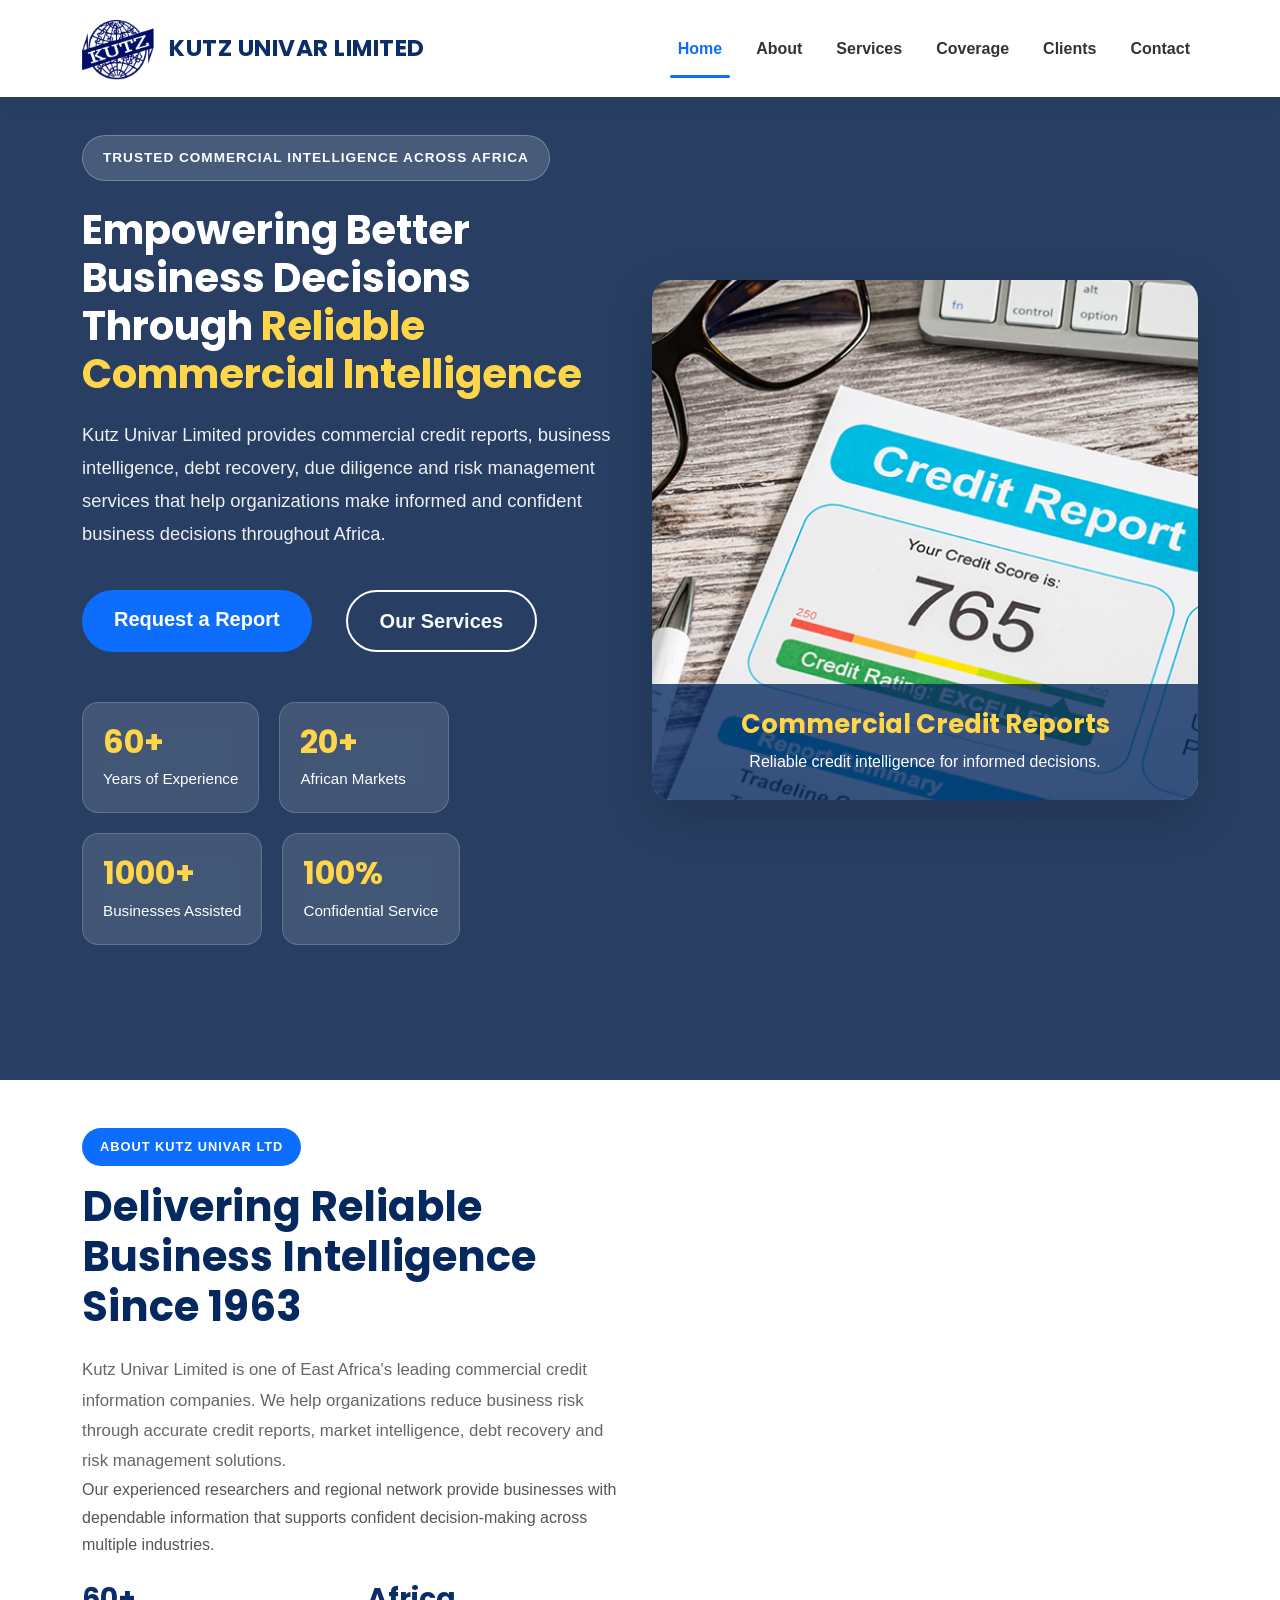
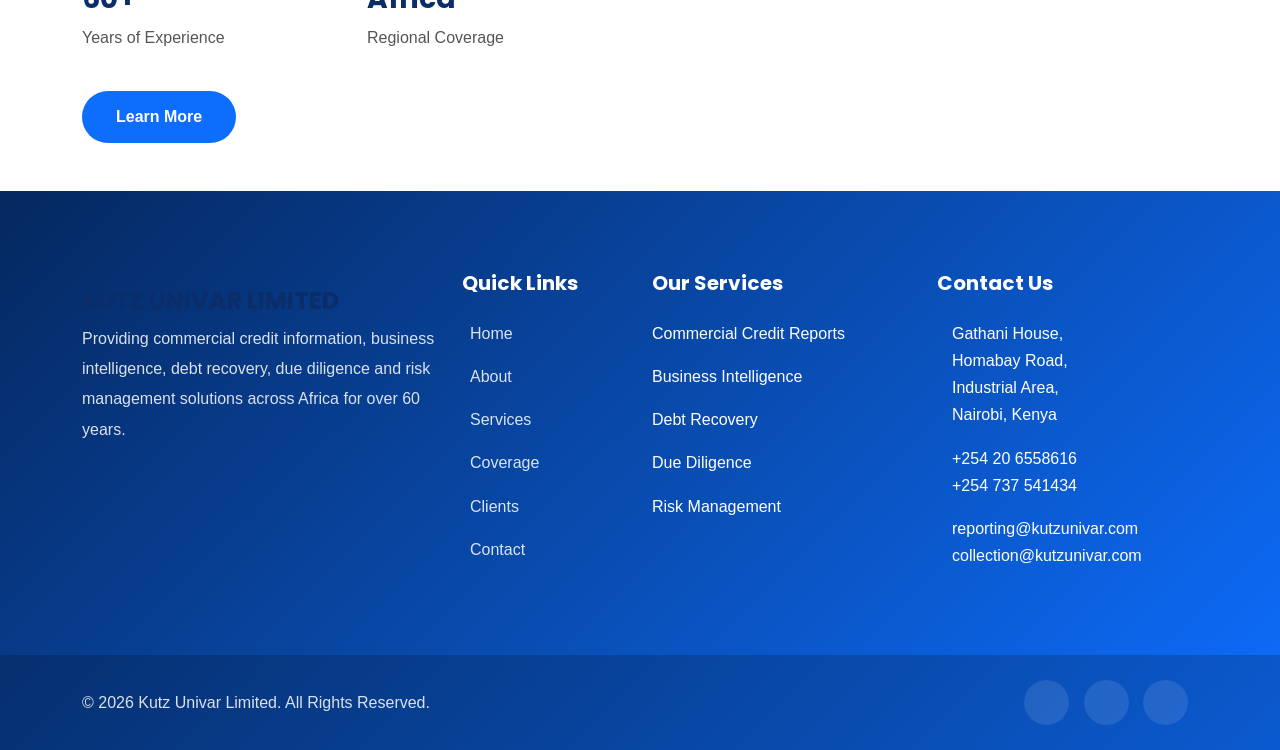
==== commit 0237820d: "Added homepage hero slider and redesigned landing page" ====
--- a/index.html
+++ b/index.html
@@ -89,63 +89,144 @@
 
     </nav>
 
-    <!-- ================= HERO ================= -->
-
-    <section class="hero">
-
-        <div class="hero-overlay"></div>
-
-        <div class="container hero-content">
-
-            <span class="hero-tag">
-                COMMERCIAL CREDIT INFORMATION
-            </span>
-
-            <h1>
-                Trusted Credit Intelligence Across Africa
-            </h1>
-
-            <p>
-                Kutz Univar Limited provides commercial credit reports,
-                debt recovery, business intelligence and risk management
-                solutions that empower organizations to make informed
-                business decisions.
-            </p>
-
-            <div class="hero-buttons">
-
-                <a href="contact.html" class="btn btn-primary btn-lg">
-                    Request a Credit Report
-                </a>
-
-                <a href="about.html" class="btn btn-outline-light btn-lg">
-                    Learn More
-                </a>
-
-            </div>
-
-            <div class="hero-stats">
-
-                <div>
-                    <h3>60+</h3>
-                    <span>Years Experience</span>
+    <!-- ================= HERO SECTION ================= -->
+
+<section class="hero-section">
+
+    <div class="hero-overlay"></div>
+
+    <div class="container">
+
+        <div class="row align-items-center min-vh-100">
+
+    <!-- LEFT CONTENT -->
+    <div class="col-lg-6">
+
+        <span class="hero-tag">
+            TRUSTED COMMERCIAL INTELLIGENCE ACROSS AFRICA
+        </span>
+
+        <h1 class="hero-title">
+            Empowering Better Business Decisions Through
+            <span>Reliable Commercial Intelligence</span>
+        </h1>
+
+        <p class="hero-text">
+            Kutz Univar Limited provides commercial credit reports,
+            business intelligence, debt recovery, due diligence and
+            risk management services that help organizations make
+            informed and confident business decisions throughout Africa.
+        </p>
+
+        <div class="hero-buttons">
+
+            <a href="contact.html" class="btn btn-primary btn-lg me-3">
+                Request a Report
+            </a>
+
+            <a href="services.html" class="btn btn-outline-light btn-lg">
+                Our Services
+            </a>
+
+        </div>
+
+        <div class="hero-stats">
+
+            <div class="stat-box">
+                <h3>60+</h3>
+                <p>Years of Experience</p>
+            </div>
+
+            <div class="stat-box">
+                <h3>20+</h3>
+                <p>African Markets</p>
+            </div>
+
+            <div class="stat-box">
+                <h3>1000+</h3>
+                <p>Businesses Assisted</p>
+            </div>
+
+            <div class="stat-box">
+                <h3>100%</h3>
+                <p>Confidential Service</p>
+            </div>
+
+        </div>
+
+    </div>
+
+    <!-- RIGHT IMAGE SLIDER -->
+    <div class="col-lg-6">
+
+        <div id="heroCarousel" class="carousel slide carousel-fade"
+             data-bs-ride="carousel"
+             data-bs-interval="3500">
+
+            <div class="carousel-inner rounded-4 shadow-lg">
+
+                <div class="carousel-item active">
+
+                    <img src="assets/images/services/credit-reports.jpg"
+                         class="d-block w-100 hero-slide-img"
+                         alt="Credit Reports">
+
+                    <div class="carousel-caption">
+                        <h4>Commercial Credit Reports</h4>
+                        <p>Reliable credit intelligence for informed decisions.</p>
+                    </div>
+
                 </div>
 
-                <div>
-                    <h3>Africa</h3>
-                    <span>Regional Coverage</span>
+                <div class="carousel-item">
+
+                    <img src="assets/images/services/business-investigation.jpg"
+                         class="d-block w-100 hero-slide-img"
+                         alt="Business Investigation">
+
+                    <div class="carousel-caption">
+                        <h4>Business Investigations</h4>
+                        <p>Verify companies before doing business.</p>
+                    </div>
+
                 </div>
 
-                <div>
-                    <h3>Global</h3>
-                    <span>Trusted Clients</span>
+                <div class="carousel-item">
+
+                    <img src="assets/images/services/debt-recovery.jpg"
+                         class="d-block w-100 hero-slide-img"
+                         alt="Debt Recovery">
+
+                    <div class="carousel-caption">
+                        <h4>Debt Recovery</h4>
+                        <p>Professional recovery solutions across Africa.</p>
+                    </div>
+
                 </div>
 
-            </div>
-
-        </div>
-
-    </section>
+                <div class="carousel-item">
+
+                    <img src="assets/images/services/risk-management.jpg"
+                         class="d-block w-100 hero-slide-img"
+                         alt="Risk Management">
+
+                    <div class="carousel-caption">
+                        <h4>Risk Management</h4>
+                        <p>Protect your business from financial risk.</p>
+                    </div>
+
+                </div>
+
+            </div>
+
+        </div>
+
+    </div>
+
+</div>
+    </div>
+
+</section>
     <!-- ================= ABOUT ================= -->
 
 <section class="about py-5">
@@ -215,46 +296,68 @@
 
             <!-- Right Side -->
 
-            <div class="col-lg-6 text-center">
-
-                <img
-                    src="assets/images/about/about-image.jpg"
-                    class="img-fluid rounded shadow"
-                    alt="Kutz Univar">
-
-            </div>
-
+            <div class="col-lg-5">
+
+    <div id="heroCarousel"
+         class="carousel slide hero-carousel"
+         data-bs-ride="carousel"
+         data-bs-interval="3000">
+
+        <div class="carousel-inner">
+
+            <div class="hero-caption">
+
+    <h4>Commercial Credit Reports</h4>
+
+    <p>
+        Accurate business credit reports that support informed lending,
+        supplier selection and investment decisions.
+    </p>
+
+</div>
+            <div class="hero-caption">
+
+    <h4>Business Investigation</h4>
+
+    <p>
+        Independent investigations that verify company background,
+        ownership and operational credibility.
+    </p>
+
+</div>
+
+            <div class="hero-caption">
+
+    <h4>Debt Recovery</h4>
+
+    <p>
+        Professional debt collection services designed to recover
+        outstanding payments while preserving client relationships.
+    </p>
+
+</div>
+
+            <div class="hero-caption">
+
+    <h4>Due Diligence</h4>
+
+    <p>
+        Comprehensive due diligence services that reduce business risk
+        before major transactions.
+    </p>
+
+</div>
+
+        </div>
+
+    </div>
+
+</div>
         </div>
 
     </div>
 
 </section>
-<!-- ================= SERVICES ================= -->
-
-<section class="services py-5 bg-light">
-
-    <div class="container">
-
-        <div class="text-center mb-5">
-
-            <span class="section-tag">
-                OUR SERVICES
-            </span>
-
-            <h2 class="section-title mt-3">
-                Professional Risk Management Solutions
-            </h2>
-
-            <p class="lead">
-                Helping businesses make informed decisions through reliable commercial intelligence.
-            </p>
-
-        </div>
-
-    </div>
-
-</section>
-
 <!-- ================= FOOTER ================= -->
 
 <footer class="site-footer">
--- a/assets/css/style.css
+++ b/assets/css/style.css
@@ -1,1999 +1,1718 @@
-/* ===========================
+/*==================================================
+        KUTZ UNIVAR LIMITED
+        MAIN STYLESHEET V2.0
+====================================================*/
+
+
+/*=========================================
+        CSS VARIABLES
+=========================================*/
+
+:root{
+
+    --primary:#0B2D69;
+    --secondary:#0D6EFD;
+    --accent:#FFD54A;
+
+    --white:#ffffff;
+    --light:#f8fafc;
+    --dark:#222222;
+    --text:#555555;
+
+    --border:#e9ecef;
+
+    --shadow-sm:0 8px 25px rgba(0,0,0,.08);
+    --shadow-md:0 15px 40px rgba(0,0,0,.12);
+    --shadow-lg:0 20px 50px rgba(0,0,0,.18);
+
+    --radius:18px;
+
+    --transition:.35s ease;
+
+}
+
+
+/*=========================================
+        RESET
+=========================================*/
+
+*{
+    margin:0;
+    padding:0;
+    box-sizing:border-box;
+}
+
+html{
+
+    scroll-behavior:smooth;
+
+}
+
+body{
+
+    font-family:'Inter',sans-serif;
+
+    color:var(--text);
+
+    background:var(--white);
+
+    overflow-x:hidden;
+
+    line-height:1.7;
+
+}
+
+
+/*=========================================
+        HEADINGS
+=========================================*/
+
+h1,h2,h3,h4,h5,h6{
+
+    font-family:'Poppins',sans-serif;
+
+    color:var(--primary);
+
+    font-weight:700;
+
+}
+
+p{
+
+    color:var(--text);
+
+    margin-bottom:1rem;
+
+}
+
+img{
+
+    max-width:100%;
+
+    display:block;
+
+}
+
+section{
+
+    padding:90px 0;
+
+}
+
+
+/*=========================================
+        LINKS
+=========================================*/
+
+a{
+
+    text-decoration:none;
+
+    transition:var(--transition);
+
+}
+
+
+/*=========================================
+        SECTION TITLES
+=========================================*/
+
+.section-tag{
+
+    display:inline-block;
+
+    padding:8px 20px;
+
+    background:var(--secondary);
+
+    color:#fff;
+
+    border-radius:50px;
+
+    font-size:.8rem;
+
+    letter-spacing:1px;
+
+    font-weight:600;
+
+    text-transform:uppercase;
+
+}
+
+.section-title{
+
+    font-family:'Poppins',sans-serif;
+
+    font-size:2.35rem;
+
+    font-weight:700;
+
+    color:#05285F;
+
+    margin-bottom:18px;
+
+}
+
+.lead{
+
+    max-width:760px;
+
+    margin:auto;
+
+    font-size:1.05rem;
+
+    line-height:1.8;
+
+    color:#6b7280;
+
+}
+
+/*=========================================
+        BUTTONS
+=========================================*/
+
+.btn{
+
+    border-radius:50px;
+
+    padding:14px 34px;
+
+    font-weight:600;
+
+    transition:var(--transition);
+
+}
+
+.btn-primary{
+
+    background:var(--secondary);
+
+    border:none;
+
+}
+
+.btn-primary:hover{
+
+    background:var(--primary);
+
+    transform:translateY(-3px);
+
+}
+
+.btn-outline-light{
+
+    border:2px solid white;
+
+}
+
+.btn-outline-light:hover{
+
+    background:white;
+
+    color:var(--primary);
+
+}
+
+
+/*=========================================
+        NAVBAR
+=========================================*/
+
+.custom-navbar{
+
+    background:#fff;
+
+    padding:12px 0;
+
+    box-shadow:0 3px 20px rgba(0,0,0,.08);
+
+    transition:var(--transition);
+
+    z-index:999;
+
+}
+
+.navbar-brand{
+
+    display:flex;
+
+    align-items:center;
+
+    gap:15px;
+
+}
+
+.navbar-logo{
+
+    width:72px;
+
+    height:auto;
+
+}
+
+.company-name{
+
+    font-family:'Poppins',sans-serif;
+
+    font-size:1.45rem;
+
+    font-weight:700;
+
+    color:var(--primary);
+
+    letter-spacing:.5px;
+
+}
+
+.navbar-nav .nav-link{
+
+    color:#333;
+
+    margin-left:18px;
+
+    font-weight:600;
+
+    position:relative;
+
+}
+
+.navbar-nav .nav-link:hover{
+
+    color:var(--secondary);
+
+}
+
+.navbar-nav .nav-link.active{
+
+    color:var(--secondary);
+
+}
+
+.navbar-nav .nav-link.active::after{
+
+    content:"";
+
+    position:absolute;
+
+    left:0;
+
+    bottom:-8px;
+
+    width:100%;
+
+    height:3px;
+
+    background:var(--secondary);
+
+    border-radius:5px;
+
+}
+
+
+/*=========================================
+        PAGE HEADER
+=========================================*/
+
+.page-header{
+
+    padding:170px 0 90px;
+
+    text-align:center;
+
+    color:white;
+
+    background:
+
+    linear-gradient(rgba(5,40,95,.85),
+
+    rgba(5,40,95,.85)),
+
+    url("../images/backgrounds/africa-Network.png");
+
+    background-size:cover;
+
+    background-position:center;
+
+}
+
+.page-header h1{
+
+    color:white;
+
+    font-size:3.3rem;
+
+}
+
+.page-header p{
+
+    color:rgba(255,255,255,.92);
+
+    max-width:700px;
+
+    margin:auto;
+
+}
+/*==================================================
+                HERO SECTION
+==================================================*/
+
+.hero-section{
+
+    position:relative;
+
+    min-height:100vh;
+
+    display:flex;
+
+    align-items:center;
+
+    overflow:hidden;
+
+    background:
+    linear-gradient(135deg,
+    rgba(5,40,95,.95),
+    rgba(13,110,253,.90)),
+    url("../images/hero/hero-bg.jpg");
+
+    background-size:cover;
+    background-position:center;
+
+    color:#fff;
+
+}
+
+.hero-overlay{
+
+    position:absolute;
+    inset:0;
+    background:rgba(0,0,0,.15);
+
+}
+
+.hero-section .container{
+
+    position:relative;
+    z-index:2;
+
+}
+
+.hero-tag{
+
+    display:inline-block;
+
+    padding:10px 22px;
+
+    border-radius:40px;
+
+    background:rgba(255,255,255,.12);
+
+    border:1px solid rgba(255,255,255,.25);
+
+    backdrop-filter:blur(10px);
+
+    color:#fff;
+
+    font-size:.85rem;
+
+    letter-spacing:1px;
+
+    margin-bottom:25px;
+
+}
+
+.hero-title{
+
+    font-family:'Poppins',sans-serif;
+
+    font-size:2.9rem;
+
+    font-weight:700;
+
+    line-height:1.2;
+
+    color:#fff;
+
+    margin-bottom:22px;
+
+    max-width:620px;
+
+}
+.hero-title span{
+
+    color:var(--accent);
+
+}
+
+.hero-text{
+
+    color:rgba(255,255,255,.90);
+
+    font-size:1.15rem;
+
+    max-width:680px;
+
+    margin-bottom:40px;
+
+}
+
+.hero-buttons{
+
+    display:flex;
+
+    flex-wrap:wrap;
+
+    gap:15px;
+
+    margin-bottom:60px;
+
+}
+
+.hero-image{
+
+    max-height:600px;
+
+    margin:auto;
+
+    filter:drop-shadow(0 30px 50px rgba(0,0,0,.30));
+
+    animation:floatImage 5s ease-in-out infinite;
+
+}
+
+.hero-stats{
+
+    display:flex;
+
+    flex-wrap:wrap;
+
+    gap:20px;
+
+}
+
+.stat-box{
+
+    background:rgba(255,255,255,.12);
+
+    backdrop-filter:blur(12px);
+
+    border:1px solid rgba(255,255,255,.15);
+
+    border-radius:18px;
+
+    padding:22px;
+
+    min-width:170px;
+
+}
+
+.stat-box h3{
+
+    color:var(--accent);
+
+    font-size:2rem;
+
+    margin-bottom:6px;
+
+}
+
+.stat-box p{
+
+    color:#fff;
+
+    margin:0;
+
+    font-size:.95rem;
+
+}
+
+@keyframes floatImage{
+
+    0%{transform:translateY(0);}
+    50%{transform:translateY(-12px);}
+    100%{transform:translateY(0);}
+
+}
+
+/*==================================================
+            TRUSTED CLIENTS
+==================================================*/
+
+.trusted-clients{
+
+    background:#f7f9fc;
+
+}
+
+.client-logo-grid{
+
+    display:grid;
+
+    grid-template-columns:repeat(4,1fr);
+
+    gap:30px;
+
+    margin-top:40px;
+
+}
+
+.client-logo{
+
+    background:#fff;
+
+    border-radius:18px;
+
+    height:140px;
+
+    display:flex;
+
+    justify-content:center;
+
+    align-items:center;
+
+    box-shadow:var(--shadow-sm);
+
+    transition:var(--transition);
+
+}
+
+.client-logo:hover{
+
+    transform:translateY(-8px);
+
+    box-shadow:var(--shadow-md);
+
+}
+
+.client-logo img{
+
+    max-width:160px;
+
+    max-height:75px;
+
+    object-fit:contain;
+
+    filter:grayscale(100%);
+
+    opacity:.75;
+
+    transition:.35s;
+
+}
+
+.client-logo:hover img{
+
+    filter:none;
+
+    opacity:1;
+
+}
+
+/*==================================================
+            ABOUT SECTION
+==================================================*/
+
+.about-section{
+
+    background:#fff;
+
+}
+
+.about-image{
+
+    border-radius:20px;
+
+    overflow:hidden;
+
+    box-shadow:var(--shadow-md);
+
+}
+
+.about-image img{
+
+    width:100%;
+
+}
+
+.about-content{
+
+    padding-left:40px;
+
+}
+
+.about-content ul{
+
+    list-style:none;
+
+    padding:0;
+
+    margin-top:30px;
+
+}
+
+.about-content li{
+
+    margin-bottom:18px;
+
+    display:flex;
+
+    align-items:flex-start;
+
+    gap:15px;
+
+}
+/* =====================================================
    HERO SECTION
-=========================== */
-
-.hero {
-    position: relative;
-    min-height: 100vh;
-    display: flex;
-    align-items: center;
-    background: url("../images/hero/hero-bg.jpg") center center/cover no-repeat;
-}
-
-.hero-overlay {
-    position: absolute;
-    top: 0;
-    left: 0;
-    width: 100%;
-    height: 100%;
-    background: rgba(0, 0, 0, 0.6);
-}
-
-.hero-content {
-    position: relative;
-    z-index: 2;
-    color: white;
-}
-
-.hero-tag {
-    display: inline-block;
-    background: #0d6efd;
-    padding: 10px 20px;
-    border-radius: 30px;
-    margin-bottom: 20px;
-    font-size: 14px;
-    letter-spacing: 1px;
-}
-
-.hero h1 {
-    font-size: 4rem;
-    font-weight: bold;
-    margin-bottom: 20px;
-}
-
-.hero p {
-    font-size: 1.2rem;
-    max-width: 650px;
-    margin-bottom: 30px;
-}
-
-.hero-buttons {
-    display: flex;
-    gap: 15px;
-    margin-bottom: 40px;
-    flex-wrap: wrap;
-}
-
-.hero-stats {
-    display: flex;
-    gap: 40px;
-    flex-wrap: wrap;
-}
-
-.hero-stats h3 {
-    font-size: 2rem;
-    margin-bottom: 5px;
-}
-
-.hero-stats span {
-    color: #ddd;
-}
-/* ===========================
-   SERVICES
-=========================== */
-
-.services {
-    padding: 100px 0;
-}
-
-.service-card {
-    background: #fff;
-    padding: 40px 30px;
-    border-radius: 15px;
-    text-align: center;
-    transition: 0.3s;
-    box-shadow: 0 10px 30px rgba(0,0,0,0.08);
-    height: 100%;
-}
-
-.service-card:hover {
-    transform: translateY(-10px);
-    box-shadow: 0 20px 40px rgba(0,0,0,0.12);
-}
-
-.service-card i {
-    font-size: 48px;
-    color: #0d6efd;
-    margin-bottom: 20px;
-}
-
-.service-card h4 {
-    font-weight: 600;
-    margin-bottom: 15px;
-}
-/* ===========================
-   LOGO
-=========================== */
-
-.navbar-brand img {
-    height: 100px;
-    width: auto;
-}
-
-.navbar-brand span {
-    font-size: 1.3rem;
-    font-weight: 700;
-}
-/* ===========================
-   NAVBAR
-=========================== */
-
-.custom-navbar{
-    background:#ffffff;
-    box-shadow:0 8px 30px rgba(0,0,0,.08);
-    padding:12px 0;
-    transition:.3s;
-}
-
-.navbar-brand{
+===================================================== */
+
+.hero-section{
+    position:relative;
+    overflow:hidden;
+    background:linear-gradient(135deg,#05285F 0%,#0D6EFD 100%);
+    color:#fff;
+    min-height:100vh;
     display:flex;
     align-items:center;
+}
+
+.hero-overlay{
+    position:absolute;
+    inset:0;
+    background:rgba(0,0,0,.25);
+}
+
+.hero-section .container{
+    position:relative;
+    z-index:2;
+}
+
+.hero-tag{
+    display:inline-block;
+    padding:10px 22px;
+    background:rgba(255,255,255,.15);
+    border-radius:50px;
+    letter-spacing:1px;
+    font-size:14px;
+    font-weight:600;
+    margin-bottom:25px;
+}
+
+.hero-title{
+    font-size:3.5rem;
+    font-weight:700;
+    line-height:1.2;
+    margin-bottom:25px;
+}
+
+.hero-title span{
+    color:#FFD54A;
+}
+
+.hero-text{
+    font-size:1.1rem;
+    line-height:1.9;
+    max-width:650px;
+    margin-bottom:35px;
+    color:rgba(255,255,255,.92);
+}
+
+.hero-buttons{
+    display:flex;
+    flex-wrap:wrap;
+    gap:18px;
+    margin-bottom:60px;
+}
+
+.hero-buttons .btn{
+    padding:14px 32px;
+    border-radius:50px;
+    font-weight:600;
+}
+
+.hero-image{
+    max-width:100%;
+    max-height:600px;
+    animation:floatImage 5s ease-in-out infinite;
+}
+
+@keyframes floatImage{
+
+    0%{
+        transform:translateY(0);
+    }
+
+    50%{
+        transform:translateY(-12px);
+    }
+
+    100%{
+        transform:translateY(0);
+    }
+
+}
+/* =====================================================
+   HERO STATISTICS
+===================================================== */
+
+.hero-stats{
+    display:flex;
+    flex-wrap:wrap;
+    gap:25px;
+}
+
+.stat-box{
+
+    background:rgba(255,255,255,.12);
+
+    backdrop-filter:blur(10px);
+
+    padding:22px;
+
+    border-radius:18px;
+
+    min-width:170px;
+
+    transition:.35s;
+
+}
+
+.stat-box:hover{
+
+    transform:translateY(-8px);
+
+    background:rgba(255,255,255,.18);
+
+}
+
+.stat-box h3{
+
+    color:#FFD54A;
+
+    font-size:2rem;
+
+    margin-bottom:8px;
+
+    font-weight:700;
+
+}
+
+.stat-box p{
+
+    margin:0;
+
+    color:#fff;
+
+    font-size:.95rem;
+
+}
+/* =====================================================
+   GLOBAL SECTION STYLING
+===================================================== */
+
+section{
+    padding:90px 0;
+}
+
+.section-tag{
+
+    display:inline-block;
+
+    background:#0D6EFD;
+
+    color:#fff;
+
+    padding:8px 18px;
+
+    border-radius:30px;
+
+    font-size:.8rem;
+
+    font-weight:600;
+
+    letter-spacing:1px;
+
+    text-transform:uppercase;
+
+}
+
+.section-title{
+
+    color:#05285F;
+
+    font-size:2.6rem;
+
+    font-weight:700;
+
+    margin:20px 0;
+
+}
+
+.lead{
+
+    color:#666;
+
+    max-width:760px;
+
+    margin:auto;
+
+    line-height:1.8;
+
+}
+
+.about-content i{
+
+    color:var(--secondary);
+
+    font-size:1.3rem;
+
+}
+
+/*==================================================
+            SERVICES PAGE
+==================================================*/
+
+.services-intro{
+
+    background:#ffffff;
+
+}
+
+.services-section{
+
+    background:#f8fafc;
+
+}
+
+.service-box{
+
+    background:#fff;
+
+    padding:40px 35px;
+
+    border-radius:20px;
+
+    text-align:center;
+
+    height:100%;
+
+    box-shadow:0 10px 35px rgba(0,0,0,.08);
+
+    transition:.35s;
+
+}
+
+.service-box:hover{
+
+    transform:translateY(-10px);
+
+    box-shadow:0 20px 45px rgba(0,0,0,.15);
+
+}
+
+.service-icon{
+
+    width:90px;
+
+    height:90px;
+
+    margin:auto;
+
+    margin-bottom:25px;
+
+    border-radius:50%;
+
+    background:linear-gradient(135deg,#0B2D69,#0D6EFD);
+
+    display:flex;
+
+    justify-content:center;
+
+    align-items:center;
+
+    color:#fff;
+
+    font-size:34px;
+
+}
+
+.service-box h4{
+
+    color:#0B2D69;
+
+    margin-bottom:18px;
+
+}
+
+.service-box p{
+
+    margin:0;
+
+    color:#666;
+
+}
+/*==================================================
+            CORE SERVICES
+==================================================*/
+
+.services{
+    background:#f7f9fc;
+}
+
+/*==================================================
+            CORE SERVICES CARD
+==================================================*/
+
+.service-card{
+
+    position:relative;
+
+    overflow:hidden;
+
+    min-height:380px;
+
+    border-radius:20px;
+
+    background-size:cover;
+
+    background-position:center;
+
+    display:flex;
+
+    align-items:flex-end;
+
+    transition:.4s ease;
+
+    box-shadow:0 15px 35px rgba(0,0,0,.15);
+
+}
+
+/* Darker overlay for better text visibility */
+.service-card::before{
+
+    content:"";
+
+    position:absolute;
+
+    inset:0;
+
+    background:linear-gradient(
+        rgba(0,0,0,.15),
+        rgba(0,0,0,.75),
+        rgba(0,0,0,.90)
+    );
+
+}
+
+/* Keep content above overlay */
+.service-content{
+
+    position:relative;
+
+    z-index:2;
+
+    padding:35px;
+
+    width:100%;
+
+}
+
+.service-content i{
+
+    font-size:46px;
+
+    color:#FFD54A;
+
+    margin-bottom:20px;
+
+}
+
+.service-content h4{
+
+    color:#ffffff;
+
+    font-size:1.5rem;
+
+    font-weight:700;
+
+    margin-bottom:15px;
+
+    text-shadow:0 2px 8px rgba(0,0,0,.7);
+
+}
+
+.service-content p{
+
+    color:rgba(255,255,255,.98);
+
+    font-size:1rem;
+
+    line-height:1.8;
+
+    font-weight:500;
+
+    text-shadow:0 2px 6px rgba(0,0,0,.7);
+
+}
+
+.service-card:hover{
+
+    transform:translateY(-10px);
+
+    box-shadow:0 20px 45px rgba(0,0,0,.25);
+
+}
+.service-content{
+
+    background:rgba(0,0,0,.25);
+
+    backdrop-filter:blur(2px);
+
+    border-radius:15px;
+
+}
+
+.service-overlay{
+
+    position:absolute;
+
+    inset:0;
+
+    background:linear-gradient(
+        rgba(0,0,0,.20),
+        rgba(0,0,0,.72)
+    );
+
+}
+
+.service-content h4{
+
+    font-family:'Poppins',sans-serif;
+
+    font-size:1.45rem;
+
+    font-weight:600;
+
+    line-height:1.35;
+
+    color:#fff;
+
+    margin-bottom:15px;
+
+}
+
+.service-content p{
+
+    font-family:'Inter',sans-serif;
+
+    font-size:.96rem;
+
+    line-height:1.8;
+
+    font-weight:400;
+
+    color:rgba(255,255,255,.92);
+
+    margin:0;
+
+}
+
+.service-content i{
+
+    font-size:42px;
+
+    color:#FFD54A;
+
+    margin-bottom:20px;
+
+}
+/*==================================================
+        SERVICE BACKGROUND IMAGES
+==================================================*/
+
+.service-credit{
+    background-image:url("../images/services/credit-reports.jpg");
+}
+
+.service-investigation{
+    background-image:url("../images/services/business-investigation.jpg");
+}
+
+.service-debt{
+    background-image:url("../images/services/debt-recovery.jpg");
+}
+
+.service-market{
+    background-image:url("../images/services/market-intelligence.jpg");
+}
+
+.service-due{
+    background-image:url("../images/services/due-diligence.jpg");
+}
+
+.service-risk{
+    background-image:url("../images/services/risk-management.jpg");
+}
+/*==================================================
+        PROCESS
+==================================================*/
+
+.process-card h4{
+
+    font-family:'Poppins',sans-serif;
+
+    font-size:1.35rem;
+
+    font-weight:600;
+
+    color:#05285F;
+
+    margin-bottom:15px;
+
+}
+
+.process-card p{
+
+    font-family:'Inter',sans-serif;
+
+    font-size:.96rem;
+
+    line-height:1.8;
+
+    color:#666;
+
+    margin:0;
+
+}
+/*==================================================
+        INDUSTRIES
+==================================================*/
+
+.industries{
+
+    background:#f8fafc;
+
+}
+
+.industry-card{
+
+    background:#fff;
+    border-radius:18px;
+    text-align:center;
+    padding:35px;
+    box-shadow:var(--shadow-sm);
+    transition:.35s;
+
+}
+
+.industry-card:hover{
+
+    transform:translateY(-8px);
+
+}
+
+.industry-card i{
+
+    font-size:50px;
+    color:var(--secondary);
+    margin-bottom:20px;
+
+}
+/*==================================================
+        WHY CHOOSE US
+==================================================*/
+
+.feature-card h3{
+
+    font-family:'Poppins',sans-serif;
+
+    font-size:2.6rem;
+
+    font-weight:700;
+
+    color:#0d6efd;
+
+    margin-bottom:10px;
+
+    line-height:1;
+
+}
+
+.feature-card h5{
+
+    font-family:'Poppins',sans-serif;
+
+    font-size:1.3rem;
+
+    font-weight:600;
+
+    color:#05285F;
+
+    margin-bottom:18px;
+
+    line-height:1.4;
+
+}
+
+.feature-card p{
+
+    font-family:'Inter',sans-serif;
+
+    font-size:1rem;
+
+    font-weight:400;
+
+    line-height:1.8;
+
+    color:#6b7280;
+
+    margin:0;
+
+}
+.feature-icon{
+
+    width:80px;
+
+    height:80px;
+
+    margin:auto;
+
+    margin-bottom:25px;
+
+    border-radius:50%;
+
+    display:flex;
+
+    justify-content:center;
+
+    align-items:center;
+
+    background:linear-gradient(135deg,var(--secondary),var(--primary));
+
+    color:#fff;
+
+    font-size:34px;
+
+}
+
+.feature-card h5{
+
+    margin-bottom:18px;
+
+}
+/*==================================================
+                    FOOTER
+==================================================*/
+
+.site-footer{
+
+    background:
+    linear-gradient(
+        135deg,
+        #05285F,
+        #0D6EFD
+    );
+
+    color:#fff;
+
+    padding:80px 0 0;
+
+}
+
+.footer-logo{
+
+    width:110px;
+
+}
+
+.site-footer h5{
+
+    color:#fff;
+
+    font-weight:700;
+
+    margin-bottom:25px;
+
+}
+
+.site-footer p{
+
+    color:rgba(255,255,255,.85);
+
+    line-height:1.9;
+
+}
+
+.footer-links,
+
+.footer-contact{
+
+    list-style:none;
+
+    padding:0;
+
+    margin:0;
+
+}
+
+.footer-links li,
+
+.footer-contact li{
+
+    margin-bottom:16px;
+
+}
+
+.footer-links a{
+
+    color:rgba(255,255,255,.85);
+
+    transition:.35s;
+
+}
+
+.footer-links a:hover{
+
+    color:#FFD54A;
+
+    padding-left:8px;
+
+}
+
+.footer-links i{
+
+    color:#FFD54A;
+
+    margin-right:8px;
+
+}
+
+.footer-contact li{
+
+    display:flex;
+
+    align-items:flex-start;
+
     gap:15px;
-}
-
-.navbar-logo{
-    width:78px;
-    height:auto;
-}
-
-.company-name{
+
+}
+
+.footer-contact i{
+
+    color:#FFD54A;
+
+    font-size:20px;
+
+    margin-top:4px;
+
+}
+
+.footer-social a{
+
+    width:45px;
+
+    height:45px;
+
+    border-radius:50%;
+
+    background:rgba(255,255,255,.10);
+
+    display:inline-flex;
+
+    justify-content:center;
+
+    align-items:center;
+
+    color:#fff;
+
+    margin-right:10px;
+
+    transition:.35s;
+
+}
+
+.footer-social a:hover{
+
+    background:#FFD54A;
+
+    color:#05285F;
+
+    transform:translateY(-5px);
+
+}
+
+.footer-bottom{
+
+    margin-top:70px;
+
+    background:rgba(0,0,0,.18);
+
+    padding:25px 0;
+
+}
+
+.footer-bottom p{
+
+    margin:0;
+
+    color:rgba(255,255,255,.85);
+
+}
+/*==================================================
+                HERO SECTION
+==================================================*/
+
+.hero-section{
+
+    position:relative;
+
+    min-height:100vh;
+
+    display:flex;
+
+    align-items:center;
+
+    background:
+    linear-gradient(rgba(5,40,95,.82), rgba(5,40,95,.82)),
+    url("../images/hero/hero-bg.jpg");
+
+    background-size:cover;
+
+    background-position:center;
+
+    background-repeat:no-repeat;
+
+    color:#fff;
+
+}
+
+.hero-overlay{
+
+    position:absolute;
+
+    inset:0;
+
+    background:rgba(0,0,0,.20);
+
+}
+
+.hero-section .container{
+
+    position:relative;
+
+    z-index:2;
+
+}
+
+.hero-tag{
+
+    display:inline-block;
+
+    background:rgba(255,255,255,.15);
+
+    padding:10px 20px;
+
+    border-radius:50px;
+
+    color:#fff;
+
+    font-size:.85rem;
+
+    font-weight:600;
+
+    letter-spacing:1px;
+
+    margin-bottom:25px;
+
+}
+
+.hero-title{
+
     font-family:'Poppins',sans-serif;
+
+    font-size:2.5rem !important;
+
+    font-weight:700;
+
+    line-height:1.2;
+
+    color:#fff;
+
+    max-width:620px;
+
+    margin-bottom:20px;
+
+}
+
+.hero-title span{
+
+    color:#FFD54A;
+
+}
+
+.hero-text{
+
+    color:rgba(255,255,255,.92);
+
+    font-size:1.15rem;
+
+    line-height:1.8;
+
+    max-width:700px;
+
+    margin-bottom:40px;
+
+}
+
+.hero-buttons{
+
+    margin-bottom:50px;
+
+}
+
+.hero-stats{
+
+    display:flex;
+
+    flex-wrap:wrap;
+
+    gap:20px;
+
+}
+
+.stat-box{
+
+    background:rgba(255,255,255,.12);
+
+    backdrop-filter:blur(10px);
+
+    border:1px solid rgba(255,255,255,.18);
+
+    border-radius:16px;
+
+    padding:20px;
+
+    min-width:170px;
+
+}
+
+.stat-box h3{
+
+    color:#FFD54A;
+
+    font-size:2rem;
+
+    margin-bottom:5px;
+
+}
+
+.stat-box p{
+
+    color:#fff;
+
+    margin:0;
+
+    font-size:.95rem;
+
+}
+
+/*====================================
+ HERO TOP CAPTION
+====================================*/
+
+.carousel-item{
+
+    position:relative;
+
+}
+
+.hero-caption{
+
+    position:absolute;
+
+    top:0;
+
+    left:0;
+
+    right:0;
+
+    padding:28px;
+
+    background:linear-gradient(
+        rgba(5,40,95,.92),
+        rgba(5,40,95,.70),
+        rgba(5,40,95,0)
+    );
+
+    color:#fff;
+
+    z-index:5;
+
+}
+
+.hero-caption h4{
+
+    color:#fff;
+
+    font-size:1.7rem;
+
+    font-weight:700;
+
+    margin-bottom:10px;
+
+}
+
+.hero-caption p{
+
+    color:rgba(255,255,255,.92);
+
+    font-size:1rem;
+
+    line-height:1.7;
+
+    margin:0;
+
+    max-width:85%;
+
+}
+
+.carousel-inner{
+
+    border-radius:24px;
+
+    overflow:hidden;
+
+}
+/* ==============================
+   HERO CAROUSEL
+============================== */
+
+#heroCarousel{
+    max-width:580px;
+    margin:0 auto;
+}
+
+.hero-slide-img{
+    height:520px;
+    object-fit:cover;
+    border-radius:20px;
+}
+
+.carousel-caption{
+    background:rgba(5,40,95,.78);
+    left:0;
+    right:0;
+    bottom:0;
+    padding:25px;
+    border-radius:0 0 20px 20px;
+}
+
+.carousel-caption h4{
+    color:#FFD54A;
+    font-weight:700;
     font-size:1.6rem;
-    font-weight:700;
-    color:#0b2d69;
-    letter-spacing:.5px;
-}
-
-.navbar-nav .nav-link{
-    color:#222;
-    font-weight:600;
-    margin-left:18px;
-}
-
-.navbar-nav .nav-link:hover,
-.navbar-nav .nav-link.active{
-    color:#0b2d69;
-}
-/* ===========================
-   PAGE HEADER
-=========================== */
-
-.page-header {
-
-    background: linear-gradient(
-        rgba(13, 110, 253, 0.85),
-        rgba(13, 110, 253, 0.85)
-    ),
-    url("../images/hero/hero-bg.jpg");
-
-    background-size: cover;
-    background-position: center;
-    background-repeat: no-repeat;
-
-    padding: 180px 0 100px;
-
-    text-align: center;
-
-    color: #fff;
-
-}
-
-.page-header h1{
-
-    font-size: 3.5rem;
-
-    font-weight: 700;
-
-    margin-bottom: 20px;
-
-}
-
-.page-header p{
-
-    font-size: 1.2rem;
-
-    max-width: 750px;
-
-    margin: auto;
-
-    opacity: .95;
-
-}
-/* ===========================
-   SERVICE CARDS
-=========================== */
-
-.service-card{
-
-    position: relative;
-
-    min-height: 340px;
-
-    border-radius: 20px;
-
-    overflow: hidden;
-
-    padding: 40px 30px;
-
-    display: flex;
-
-    flex-direction: column;
-
-    justify-content: flex-end;
-
-    color: white;
-
-    background-size: cover;
-
-    background-position: center;
-
-    transition: .4s ease;
-
-}
-.service-card::before{
-
-    content:"";
-
-    position:absolute;
-
-    top:0;
-
-    left:0;
-
-    width:100%;
-
-    height:100%;
-
-    background:rgba(0,0,0,.55);
-
-}
-.service-card>*{
-
-    position:relative;
-
-    z-index:2;
-
-}
-.service-card:hover{
-
-    transform:translateY(-8px);
-
-}
-/* Service Background Images */
-
-.service-credit{
-
-    background-image:url("../images/services/credit-reports.jpg");
-
-}
-
-.service-investigation{
-
-    background-image:url("../images/services/business-investigation.jpg");
-
-}
-
-.service-debt{
-
-    background-image:url("../images/services/debt-recovery.jpg");
-
-}
-
-.service-market{
-
-    background-image:url("../images/services/market-intelligence.jpg");
-
-}
-
-.service-due{
-
-    background-image:url("../images/services/due-diligence.jpg");
-
-}
-
-.service-risk{
-
-    background-image:url("../images/services/risk-management.jpg");
-
-}
-/* ===========================
-   PROCESS SECTION
-=========================== */
-
-.process-section{
-
-    background:#f8fafc;
-
-}
-
-.process-wrapper{
-
-    display:flex;
-
-    justify-content:space-between;
-
-    gap:30px;
-
-    position:relative;
-
-    margin-top:60px;
-
-}
-
-.process-wrapper::before{
-
-    content:"";
-
-    position:absolute;
-
-    top:45px;
-
-    left:8%;
-
-    width:84%;
-
-    height:4px;
-
-    background:#dbe4f0;
-
-    z-index:1;
-
-}
-
-.process-step{
-
-    flex:1;
-
-    text-align:center;
-
-    position:relative;
-
-    z-index:2;
-
-}
-
-.process-icon{
-
-    width:90px;
-
-    height:90px;
-
-    background:#0d6efd;
-
-    border-radius:50%;
-
-    margin:auto;
-
-    display:flex;
-
-    align-items:center;
-
-    justify-content:center;
-
-    color:#fff;
-
-    font-size:2rem;
-
-    box-shadow:0 10px 25px rgba(13,110,253,.25);
-
-    transition:.3s;
-
-}
-
-.process-step:hover .process-icon{
-
-    transform:translateY(-8px) scale(1.08);
-
-    background:#084298;
-
-}
-
-.process-step h5{
-
-    margin-top:25px;
-
-    font-weight:700;
-
-}
-
-.process-step p{
-
-    color:#666;
-
-    font-size:.95rem;
-
-    line-height:1.7;
-
-}
-/* ======================
-CONTACT PAGE
-====================== */
-
-.page-banner{
-
-padding:140px 0 80px;
-
-background:#0b4f8a;
-
-color:white;
-
-text-align:center;
-
-}
-
-.page-banner h1{
-
-font-size:52px;
-
-font-weight:700;
-
-}
-
-.contact-section{
-
-padding:80px 0;
-
-}
-
-.contact-card{
-
-background:white;
-
-padding:40px;
-
-border-radius:12px;
-
-box-shadow:0 15px 40px rgba(0,0,0,.08);
-
-}
-
-.contact-section h5{
-
-margin-top:25px;
-
-font-weight:700;
-
-color:#0b4f8a;
-
-}
-
-.contact-section a{
-
-text-decoration:none;
-
-}
-
-.contact-section .btn{
-
-margin-top:15px;
-
-}
-/* ===========================
-   PAGE HEADER
-=========================== */
-
-.page-header{
-    background:#0d6efd;
-    color:#fff;
-    padding:55px 0;
-    text-align:center;
-}
-
-.page-header h1{
-    font-size:2.5rem;
-    font-weight:700;
-    margin-bottom:10px;
-}
-
-.page-header p{
-    margin:0 auto;
-    font-size:1.1rem;
-    max-width:600px;
-}
-/* ===========================
-   CONTACT
-=========================== */
-
-<h3 class="mb-4">Get in Touch</h3>
-
-<div class="contact-card">
-
-    <h5>Office Address</h5>
-
-    <p>
-        P.O. Box 40756-00100<br>
-        Nairobi, Kenya
-    </p>
-
-    <hr>
-
-    <h5>Telephone</h5>
-
-    <p>
-        020 6650389<br>
-        020 6558616<br>
-        020 6558747<br>
-        020 650389<br>
-        020 6650390
-    </p>
-
-    <hr>
-
-    <h5>Mobile</h5>
-
-    <p>
-        +254 737 541434<br>
-        +254 795 012221
-    </p>
-
-    <hr>
-
-    <h5>Email</h5>
-
-    <p>
-        reporting@kutzunivar.com<br>
-        collection@kutzunivar.com
-    </p>
-
-</div>
-/* Navigation */
-
-.navbar-nav .nav-link{
-    color:#333;
-    font-weight:500;
-    margin-left:10px;
-    transition:0.3s;
-}
-
-.navbar-nav .nav-link:hover{
-    color:#0d6efd;
-}
-
-.navbar-nav .nav-link.active{
-    color:#0d6efd !important;
-    font-weight:700;
-    position:relative;
-}
-
-.navbar-nav .nav-link.active::after{
-    content:"";
-    position:absolute;
-    left:0;
-    bottom:-8px;
-    width:100%;
-    height:3px;
-    background:#0d6efd;
-    border-radius:5px;
-}
-/* ===========================
-   NAVBAR IMPROVEMENTS
-=========================== */
-
-.navbar{
-
-    padding:12px 0;
-
-    transition:0.3s;
-
-}
-
-.navbar-brand{
-
-    display:flex;
-
-    align-items:center;
-
-    font-size:1.4rem;
-
-    font-weight:700;
-
-}
-
-.navbar-nav .nav-link{
-
-    padding:8px 15px;
-
-    font-size:16px;
-
-}
-/* ==========================
-   NAVBAR LOGO
-========================== */
-
-.navbar-brand{
-    display:flex;
-    align-items:center;
-    gap:12px;
-    text-decoration:none;
-}
-
-.navbar-logo{
-    width:65px;
-    height:65px;
-    object-fit:contain;
-}
-
-.company-name{
-    font-family:'Poppins', sans-serif;
-    font-size:1.35rem;
-    font-weight:700;
-    color:#05285F;
-}
-
-.custom-navbar{
-    background:#fff;
-    padding:12px 0;
-    box-shadow:0 2px 12px rgba(0,0,0,.08);
-}
-/*==========================
-    PAGE BANNER
-==========================*/
-
-.page-header {
-    background: linear-gradient(rgba(5, 40, 95, 0.80), rgba(5, 40, 95, 0.80)),
-                url("../images/backgrounds/africa-Network.png");
-    background-size: cover;
-    background-position: center;
-    background-repeat: no-repeat;
-    padding: 160px 0 90px;
-    text-align: center;
-    color: #fff;
-}
-
-.page-header h1 {
-    font-size: 3rem;
-    font-weight: 700;
-    margin-bottom: 15px;
-}
-
-.page-header p {
-    font-size: 1.2rem;
-    max-width: 700px;
-    margin: auto;
-    color: rgba(255,255,255,.9);
-}
-/* ==========================
-   SECTION TITLES
-========================== */
-
-.section-tag {
-    display: inline-block;
-    background: #0d6efd;
-    color: #fff;
-    padding: 8px 18px;
-    border-radius: 30px;
-    font-size: .8rem;
-    font-weight: 600;
-    letter-spacing: 1px;
-    text-transform: uppercase;
-}
-
-.section-title {
-    font-size: 2.4rem;
-    font-weight: 700;
-    color: #05285f;
-    margin-bottom: 20px;
-}
-section {
-    padding-top: 80px;
-    padding-bottom: 80px;
-}
-/* ==========================
-   WHO WE SERVE
-========================== */
-
-.who-we-serve{
-
-    background:#ffffff;
-
-}
-
-.service-list{
-
-    display:flex;
-
-    flex-direction:column;
-
-    gap:25px;
-
-}
-
-.service-item{
-
-    display:flex;
-
-    gap:20px;
-
-    align-items:flex-start;
-
-}
-
-.icon-circle{
-
-    width:60px;
-
-    height:60px;
-
-    border-radius:50%;
-
-    background:#0d6efd;
-
-    color:#fff;
-
-    display:flex;
-
-    justify-content:center;
-
-    align-items:center;
-
-    font-size:28px;
-
-    flex-shrink:0;
-
-}
-
-.service-item h5{
-
-    font-weight:700;
-
-    color:#05285f;
-
-    margin-bottom:6px;
-
-}
-
-.service-item p{
-
+}
+
+.carousel-caption p{
+    color:#fff;
+    font-size:1rem;
     margin:0;
-
-    color:#666;
-
-}
-/* ==========================
-   WHY CLIENTS
-========================== */
-
-.why-clients{
-
-    background:#f8fafc;
-
-}
-
-.feature-card{
-
-    background:#fff;
-
-    border-radius:18px;
-
-    padding:40px 30px;
-
-    text-align:center;
-
-    height:100%;
-
-    box-shadow:0 12px 35px rgba(0,0,0,.08);
-
-    transition:.35s;
-
-}
-
-.feature-card:hover{
-
-    transform:translateY(-10px);
-
-    box-shadow:0 20px 45px rgba(0,0,0,.15);
-
-}
-
-.feature-icon{
-
-    width:80px;
-
-    height:80px;
-
-    border-radius:50%;
-
-    margin:auto;
-
-    margin-bottom:25px;
-
-    background:#0d6efd;
-
-    color:#fff;
-
-    display:flex;
-
-    justify-content:center;
-
-    align-items:center;
-
-    font-size:34px;
-
-}
-
-.feature-card h3{
-
-    color:#0d6efd;
-
-    font-weight:700;
-
-    margin-bottom:8px;
-
-}
-
-.feature-card h5{
-
-    font-weight:600;
-
-    margin-bottom:15px;
-
-}
-
-.feature-card p{
-
-    color:#666;
-
-    margin:0;
-
-}
-/* ==========================
-   WORK PROCESS
-========================== */
-
-.work-process{
-
-    background:#ffffff;
-
-}
-
-.process-card{
-
-    background:#fff;
-
-    padding:35px;
-
-    border-radius:18px;
-
-    text-align:center;
-
-    height:100%;
-
-    border:1px solid #ececec;
-
-    box-shadow:0 10px 30px rgba(0,0,0,.08);
-
-    transition:.35s;
-
-}
-
-.process-card:hover{
-
-    transform:translateY(-8px);
-
-    box-shadow:0 18px 40px rgba(0,0,0,.15);
-
-}
-
-.process-number{
-
-    width:70px;
-
-    height:70px;
-
-    margin:auto;
-
-    margin-bottom:25px;
-
-    border-radius:50%;
-
-    background:#0d6efd;
-
-    color:#fff;
-
-    display:flex;
-
-    justify-content:center;
-
-    align-items:center;
-
-    font-size:24px;
-
-    font-weight:700;
-
-}
-
-.process-card h5{
-
-    font-weight:700;
-
-    margin-bottom:15px;
-
-    color:#05285f;
-
-}
-
-.process-card p{
-
-    color:#666;
-
-    margin:0;
-
-}
-/* ==========================
-   CALL TO ACTION
-========================== */
-
-.cta-section{
-
-    position:relative;
-
-    background:url("../images/backgrounds/africa-Network.png") center center/cover no-repeat;
-
-    padding:120px 0;
-
-    color:#fff;
-
-    overflow:hidden;
-
-}
-
-.cta-overlay{
-
-    position:absolute;
-
-    top:0;
-
-    left:0;
-
-    width:100%;
-
-    height:100%;
-
-    background:rgba(5,40,95,.82);
-
-}
-
-.cta-section .container{
-
-    position:relative;
-
-    z-index:2;
-
-}
-
-.cta-section h2{
-
-    font-size:3rem;
-
-    font-weight:700;
-
-}
-
-.cta-section p{
-
-    color:rgba(255,255,255,.92);
-
-    max-width:750px;
-
-    margin:auto;
-
-}
-
-.cta-section .btn{
-
-    padding:14px 32px;
-
-    border-radius:50px;
-
-    font-weight:600;
-
-}
-
-.cta-section .btn-primary{
-
-    background:#0d6efd;
-
-    border:none;
-
-}
-
-.cta-section .btn-outline-light:hover{
-
-    background:#fff;
-
-    color:#05285f;
-
-}
-/* ==========================
-   FOOTER
-========================== */
-
-.footer{
-
-    background:#05285f;
-
-    color:#fff;
-
-    padding:70px 0 25px;
-
-}
-
-.footer h4,
-.footer h5{
-
-    margin-bottom:20px;
-
-    font-weight:700;
-
-}
-
-.footer p{
-
-    color:#d7d7d7;
-
-}
-
-.footer ul{
-
-    padding:0;
-
-}
-
-.footer li{
-
-    margin-bottom:10px;
-
-}
-
-.footer a{
-
-    color:#d7d7d7;
-
-    text-decoration:none;
-
-    transition:.3s;
-
-}
-
-.footer a:hover{
-
-    color:#fff;
-
-    padding-left:5px;
-
-}
-
-.footer hr{
-
-    margin:40px 0 20px;
-
-    border-color:rgba(255,255,255,.2);
-
-}
-/* ==========================
-   COVERAGE - COUNTRIES
-========================== */
-
-.country-card{
-
-    background:#fff;
-
-    border-radius:16px;
-
-    padding:35px 20px;
-
-    text-align:center;
-
-    box-shadow:0 8px 25px rgba(0,0,0,.08);
-
-    transition:.3s;
-
-    height:100%;
-}
-
-.country-card:hover{
-
-    transform:translateY(-8px);
-
-    box-shadow:0 15px 35px rgba(0,0,0,.15);
-}
-
-.country-card{
-
-    font-size:3rem;
-}
-
-.country-card h5{
-
-    margin-top:15px;
-
-    color:#05285F;
-
-    font-weight:600;
-}
-/* ==========================
-   AFRICA NETWORK
-========================== */
-
-.coverage-network{
-
-    background:#f8fafc;
-
-}
-
-.country-list{
-
-    display:flex;
-
-    flex-direction:column;
-
-    gap:18px;
-
-}
-
-.country-item{
-
-    display:flex;
-
-    align-items:center;
-
-    gap:18px;
-
-    background:#fff;
-
-    padding:18px 22px;
-
-    border-radius:14px;
-
-    box-shadow:0 8px 20px rgba(0,0,0,.08);
-
-    transition:.3s;
-
-}
-
-.country-item:hover{
-
-    transform:translateX(8px);
-
-    box-shadow:0 15px 35px rgba(0,0,0,.12);
-
-}
-
-.country-item span{
-
-    font-size:2rem;
-
-}
-
-.country-item h5{
-
-    margin:0;
-
-    color:#05285F;
-
-    font-weight:600;
-
-}
-
-.country-item small{
-
-    color:#777;
-
-}
-/* ==========================
-   COVERAGE FEATURES
-========================== */
-
-.coverage-feature{
-
-    background:#ffffff;
-
-    border-radius:18px;
-
-    padding:35px 25px;
-
-    text-align:center;
-
-    height:100%;
-
-    border:1px solid #e5e7eb;
-
-    box-shadow:0 10px 30px rgba(0,0,0,.08);
-
-    transition:.35s;
-
-}
-
-.coverage-feature:hover{
-
-    transform:translateY(-8px);
-
-    box-shadow:0 20px 40px rgba(0,0,0,.15);
-
-}
-
-.coverage-feature h3{
-
-    color:#0d6efd;
-
-    font-size:2.3rem;
-
-    font-weight:700;
-
-    margin-bottom:10px;
-
-}
-
-.coverage-feature p{
-
-    margin:0;
-
-    color:#555;
-
-}
-/*==========================
-   COVERAGE PROCESS
-===========================*/
-
-.coverage-process{
-
-    background:#f8fafc;
-
-}
-
-.process-card{
-
-    background:#fff;
-
-    border-radius:18px;
-
-    padding:40px 30px;
-
-    text-align:center;
-
-    height:100%;
-
-    box-shadow:0 10px 30px rgba(0,0,0,.08);
-
-    transition:.35s;
-
-    border-top:5px solid #0d6efd;
-
-}
-
-.process-card:hover{
-
-    transform:translateY(-10px);
-
-    box-shadow:0 18px 40px rgba(0,0,0,.15);
-
-}
-
-.process-icon{
-
-    width:90px;
-
-    height:90px;
-
-    margin:0 auto 25px;
-
-    border-radius:50%;
-
-    background:linear-gradient(135deg,#0d6efd,#004aad);
-
-    display:flex;
-
-    justify-content:center;
-
-    align-items:center;
-
-    color:#fff;
-
-    font-size:2.2rem;
-
-    box-shadow:0 10px 25px rgba(13,110,253,.30);
-
-}
-.process-card h4{
-
-    color:#05285F;
-
-    margin-bottom:15px;
-
-    font-weight:700;
-
-}
-
-.process-card p{
-
-    color:#666;
-
-    margin-bottom:0;
-
-}
-/*==========================
-      COVERAGE CTA
-===========================*/
-
-.coverage-cta{
-
-    background:#f8fafc;
-
-}
-
-.cta-box{
-
-    background:linear-gradient(135deg,#05285F,#0d6efd);
-
-    color:#fff;
-
-    padding:60px;
-
-    border-radius:24px;
-
-    box-shadow:0 20px 50px rgba(0,0,0,.20);
-
-}
-
-.cta-box h2{
-
-    font-size:2.3rem;
-
-    font-weight:700;
-
-    margin-bottom:20px;
-
-}
-
-.cta-box p{
-
-    opacity:.95;
-
-}
-
-.cta-box .btn{
-
-    padding:14px 30px;
-
-    font-weight:600;
-
-    border-radius:50px;
-
-}
-
-.cta-box .btn-outline-primary{
-
-    background:#fff;
-
-    color:#05285F;
-
-    border-color:#fff;
-
-}
-
-.cta-box .btn-outline-primary:hover{
-
-    background:transparent;
-
-    color:#fff;
-
-    border-color:#fff;
-
-}
-/*==========================
-      CONTACT PAGE
-===========================*/
-
-.contact-card{
-
-    background:#ffffff;
-
-    border-radius:20px;
-
-    padding:35px;
-
-    box-shadow:0 15px 35px rgba(0,0,0,.08);
-
-}
-
-.contact-item{
-
-    display:flex;
-
-    align-items:flex-start;
-
-    gap:18px;
-
-    margin-bottom:28px;
-
-}
-
-.contact-item:last-child{
-
-    margin-bottom:0;
-
-}
-
-.contact-item i{
-
-    width:55px;
-
-    height:55px;
-
-    border-radius:50%;
-
-    background:#0d6efd;
-
-    color:#fff;
-
-    display:flex;
-
-    align-items:center;
-
-    justify-content:center;
-
-    font-size:1.3rem;
-
-    flex-shrink:0;
-
-}
-
-.contact-item h5{
-
-    margin-bottom:6px;
-
-    color:#05285F;
-
-    font-weight:600;
-
-}
-
-.contact-item p{
-
-    margin:0;
-
-    color:#666;
-
-}
-
-.contact-form{
-
-    background:#ffffff;
-
-    border-radius:20px;
-
-    padding:40px;
-
-    box-shadow:0 15px 35px rgba(0,0,0,.08);
-
-}
-
-.contact-form .form-control{
-
-    border-radius:12px;
-
-    padding:14px;
-
-}
-
-.contact-form .btn{
-
-    padding:14px 35px;
-
-    border-radius:50px;
-
-    font-weight:600;
-
-}
-.page-header{
-
-    padding:170px 0 90px;
-
-}
-.contact-section{
-
-    padding-top:40px;
-
-}
-/*==========================
-      FIND US
-===========================*/
-
-.find-us{
-
-    background:#f8fafc;
-
-}
-
-.map-container{
-
-    border-radius:20px;
-
-    overflow:hidden;
-
-    box-shadow:0 15px 35px rgba(0,0,0,.10);
-
-}
-
-.office-card{
-
-    background:#fff;
-
-    padding:40px;
-
-    border-radius:18px;
-
-    box-shadow:0 15px 40px rgba(0,0,0,.08);
-
-}
-
-.office-card h4{
-
-    color:#05285F;
-
-    font-weight:700;
-
-    margin-bottom:20px;
-
-}
-
-.office-info{
-
-    display:flex;
-
-    flex-direction:column;
-
-    gap:28px;
-
-}
-
-.info-row{
-
-    display:flex;
-
-    align-items:flex-start;
-
-    gap:18px;
-
-}
-
-.info-icon{
-
-    width:45px;
-
-    height:45px;
-
-    border-radius:50%;
-
-    background:#eef5ff;
-
-    display:flex;
-
-    align-items:center;
-
-    justify-content:center;
-
-    flex-shrink:0;
-
-}
-
-.info-icon i{
-
-    color:#0d6efd;
-
-    font-size:20px;
-
-}
-
-.info-text strong{
-
-    display:block;
-
-    color:#05285F;
-
-    margin-bottom:6px;
-
-    font-size:16px;
-
-}
-
-.info-text p{
-
-    margin:0;
-
-    color:#666;
-
-    line-height:1.7;
-
-}
-
-.info-text a{
-
-    color:#0d6efd;
-
-    text-decoration:none;
-
-}
-
-.info-text a:hover{
-
-    text-decoration:underline;
-    /*==========================
-        HERO SECTION
-===========================*/
-
-.hero-section{
-
-    position:relative;
-
-    background:linear-gradient(135deg,#05285F 0%,#0d6efd 100%);
-
-    color:#fff;
-
-    overflow:hidden;
-
-}
-
-.hero-overlay{
-
-    position:absolute;
-
-    inset:0;
-
-    background:rgba(0,0,0,.20);
-
-}
-
-.hero-section .container{
-
-    position:relative;
-
-    z-index:2;
-
-}
-
-.hero-tag{
-
-    display:inline-block;
-
-    background:rgba(255,255,255,.15);
-
-    color:#fff;
-
-    padding:8px 18px;
-
-    border-radius:50px;
-
-    font-size:14px;
-
-    letter-spacing:1px;
-
-    margin-bottom:25px;
-
-}
-
-.hero-title{
-
-    font-size:3.4rem;
-
-    font-weight:700;
-
-    line-height:1.2;
-
-    margin-bottom:25px;
-
-}
-
-.hero-title span{
-
-    color:#FFD54A;
-
-}
-
-.hero-text{
-
-    font-size:1.15rem;
-
-    line-height:1.8;
-
-    max-width:650px;
-
-    margin-bottom:35px;
-
-    opacity:.95;
-
-}
-
-.hero-buttons{
-
-    margin-bottom:55px;
-
-}
-
-.hero-image{
-
-    max-height:600px;
-
-    animation:floatImage 5s ease-in-out infinite;
-
-}
-
-.hero-stats{
-
-    display:flex;
-
-    gap:25px;
-
-    flex-wrap:wrap;
-
-}
-
-.stat-box{
-
-    background:rgba(255,255,255,.12);
-
-    backdrop-filter:blur(10px);
-
-    padding:22px;
-
-    border-radius:16px;
-
-    min-width:170px;
-
-}
-
-.stat-box h3{
-
-    font-size:2rem;
-
-    margin-bottom:5px;
-
-    color:#FFD54A;
-
-}
-
-.stat-box p{
-
-    margin:0;
-
-    font-size:.95rem;
-
-}
-
-@keyframes floatImage{
-
-    0%{transform:translateY(0);}
-
-    50%{transform:translateY(-12px);}
-
-    100%{transform:translateY(0);}
-
-}
-/*==========================
-     TRUSTED CLIENTS
-===========================*/
-
-.trusted-clients{
-
-    background:#f8f9fc;
-
-}
-
-.client-logo-grid{
-
-    display:grid;
-
-    grid-template-columns:repeat(4,1fr);
-
-    gap:30px;
-
-}
-
-.client-logo{
-
-    background:#fff;
-
-    border-radius:16px;
-
-    padding:35px;
-
-    display:flex;
-
-    align-items:center;
-
-    justify-content:center;
-
-    height:140px;
-
-    box-shadow:0 8px 25px rgba(0,0,0,.06);
-
-    transition:.35s;
-
-}
-
-.client-logo:hover{
-
-    transform:translateY(-8px);
-
-    box-shadow:0 18px 35px rgba(0,0,0,.12);
-
-}
-
-.client-logo img{
-
-    max-width:160px;
-
-    max-height:70px;
-
-    object-fit:contain;
-
-    filter:grayscale(100%);
-
-    opacity:.75;
-
-    transition:.35s;
-
-}
-
-.client-logo:hover img{
-
-    filter:none;
-
-    opacity:1;
-
-}
-/*=========================
-        FOOTER
-==========================*/
-
-.footer-section{
-    background:#082b67;
-    color:#fff;
-    padding:80px 0 25px;
-}
-
-.footer-logo{
-    width:170px;
-}
-
-.footer-text{
-    color:#d7dce6;
-    line-height:1.9;
-}
-
-.footer-section h5{
-    color:#fff;
-    margin-bottom:25px;
-    font-weight:700;
-}
-
-.footer-links{
-    list-style:none;
-    padding:0;
-    margin:0;
-}
-
-.footer-links li{
-    margin-bottom:12px;
-}
-
-.footer-links a{
-    color:#d7dce6;
-    text-decoration:none;
-    transition:.3s;
-}
-
-.footer-links a:hover{
-    color:#fff;
-    padding-left:6px;
-}
-
-.footer-section p{
-    color:#d7dce6;
-    line-height:1.8;
-}
-
-.footer-divider{
-    border-color:rgba(255,255,255,.15);
-    margin:45px 0 25px;
-}
-
-.copyright{
-    margin:0;
-}
-
-.footer-section a{
-    color:#d7dce6;
-    text-decoration:none;
-}
-
-.footer-section a:hover{
-    color:#fff;
-}
-/* ================= FOOTER ================= */
-
-.site-footer{
-    background:linear-gradient(135deg,#0b2d66,#081d45);
-    color:#d9e5ff;
-    padding:80px 0 0;
-}
-
-.footer-logo{
-    width:90px;
-}
-
-.site-footer h4,
-.site-footer h5{
-    color:#fff;
-    margin-bottom:20px;
-    font-weight:700;
-}
-
-.site-footer p{
-    color:#c8d6f5;
-    line-height:1.8;
-}
-
-.footer-links,
-.footer-contact{
-    list-style:none;
-    padding:0;
-    margin:0;
-}
-
-.footer-links li,
-.footer-contact li{
-    display:flex;
-    align-items:flex-start;
-    gap:12px;
-    margin-bottom:15px;
-}
-
-.footer-links i,
-.footer-contact i{
-    color:#4da3ff;
-    font-size:18px;
-    margin-top:2px;
-    min-width:20px;
-}
-
-.footer-links a{
-    color:#d9e5ff;
-    text-decoration:none;
-    transition:.3s;
-}
-
-.footer-links a:hover{
-    color:#4da3ff;
-    padding-left:6px;
-}
-
-.footer-bottom{
-    margin-top:60px;
-    background:#06152f;
-    padding:20px 0;
-}
-
-.footer-bottom p{
-    color:#aebfdd;
-    margin:0;
-}
-
-.footer-social a{
-    display:inline-flex;
-    justify-content:center;
-    align-items:center;
-    width:42px;
-    height:42px;
-    margin-left:10px;
-    border-radius:50%;
-    background:rgba(255,255,255,.08);
-    color:#fff;
-    transition:.3s;
-    text-decoration:none;
-}
-
-.footer-social a:hover{
-    background:#2563eb;
-    transform:translateY(-3px);
 }
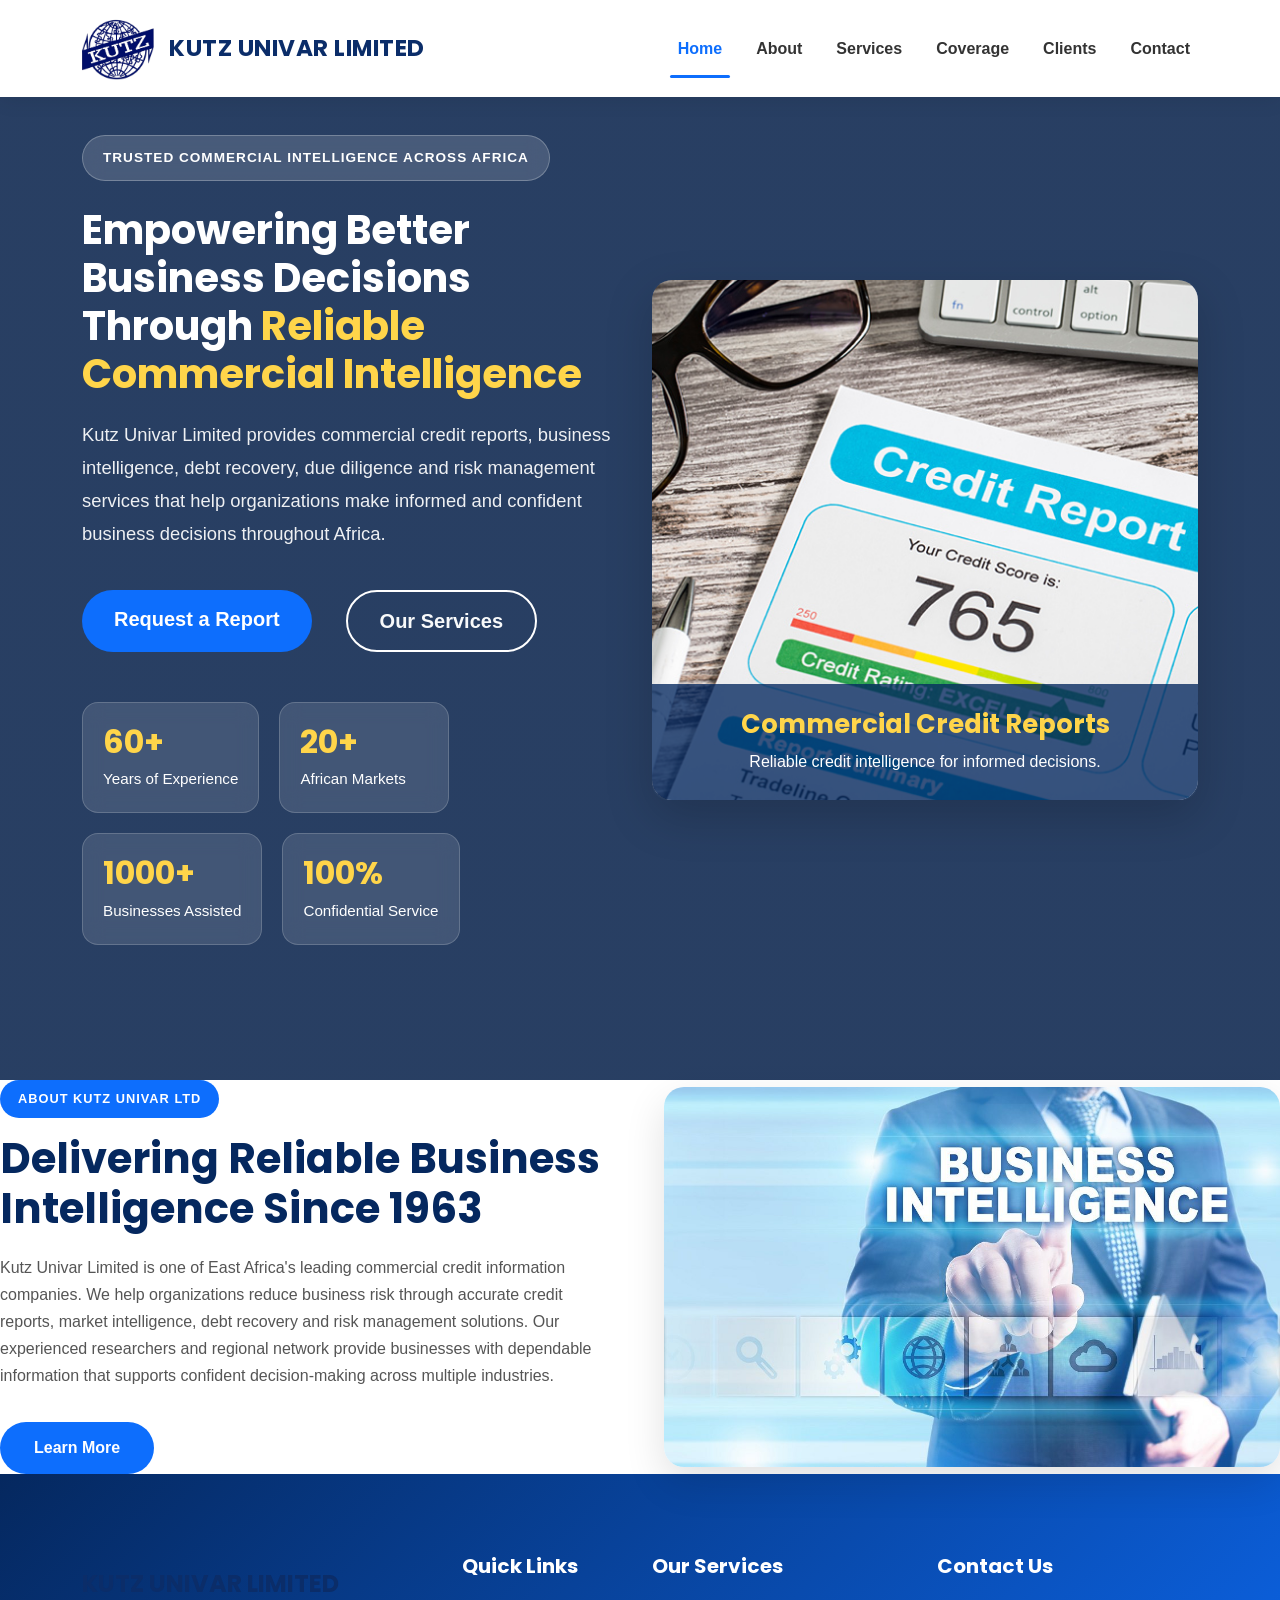
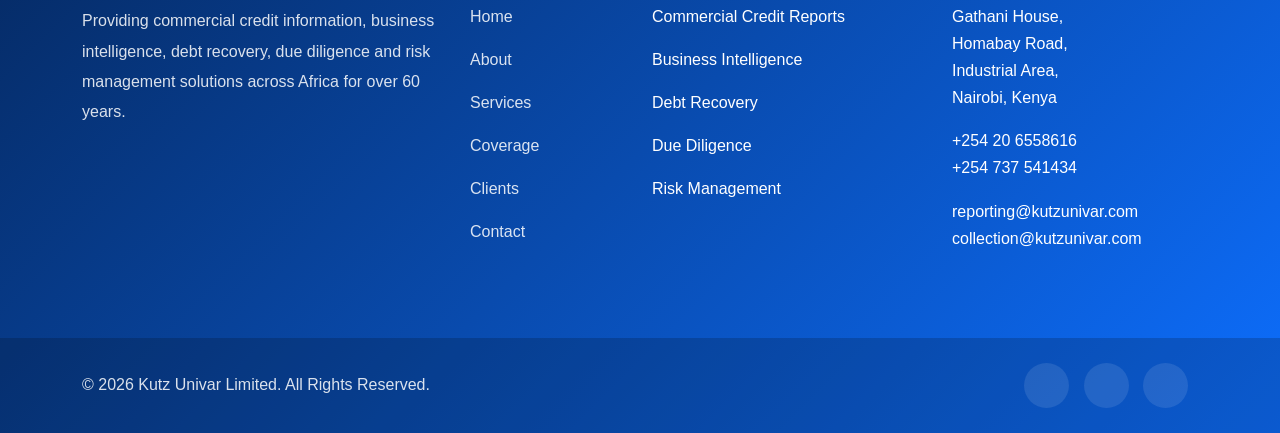
==== commit 96f5bf77: "Updated homepage layout, hero slider, coverage page improvements, footer updates and image sections" ====
--- a/index.html
+++ b/index.html
@@ -228,139 +228,56 @@
 
 </section>
     <!-- ================= ABOUT ================= -->
-
-<section class="about py-5">
-
-    <div class="container">
-
-        <div class="row align-items-center">
-
-            <!-- Left Side -->
-
-            <div class="col-lg-6">
-
-                <span class="section-tag">
-                    ABOUT KUTZ UNIVAR LTD
-                </span>
-
-                <h2 class="section-title mt-3">
-                    Delivering Reliable Business Intelligence Since 1963
-                </h2>
-
-                <p class="lead mt-4">
-
-                    Kutz Univar Limited is one of East Africa's leading
-                    commercial credit information companies. We help
-                    organizations reduce business risk through accurate
-                    credit reports, market intelligence, debt recovery
-                    and risk management solutions.
-
-                </p>
-
-                <p>
-
-                    Our experienced researchers and regional network
-                    provide businesses with dependable information that
-                    supports confident decision-making across multiple
-                    industries.
-
-                </p>
-
-                <div class="row mt-4">
-
-                    <div class="col-6">
-
-                        <h3>60+</h3>
-
-                        <p>Years of Experience</p>
-
-                    </div>
-
-                    <div class="col-6">
-
-                        <h3>Africa</h3>
-
-                        <p>Regional Coverage</p>
-
-                    </div>
-
-                </div>
-
-                <a href="about.html" class="btn btn-primary mt-4">
-
-                    Learn More
-
-                </a>
-
-            </div>
-
-            <!-- Right Side -->
-
-            <div class="col-lg-5">
-
-    <div id="heroCarousel"
-         class="carousel slide hero-carousel"
-         data-bs-ride="carousel"
-         data-bs-interval="3000">
-
-        <div class="carousel-inner">
-
-            <div class="hero-caption">
-
-    <h4>Commercial Credit Reports</h4>
-
-    <p>
-        Accurate business credit reports that support informed lending,
-        supplier selection and investment decisions.
-    </p>
+<div class="row align-items-center g-5">
+
+    <!-- Left Content -->
+    <div class="col-lg-6">
+
+        <span class="section-tag">
+            ABOUT KUTZ UNIVAR LTD
+        </span>
+
+        <h2 class="section-title mt-3">
+            Delivering Reliable Business Intelligence Since 1963
+        </h2>
+
+        <p>
+            Kutz Univar Limited is one of East Africa's leading commercial
+            credit information companies. We help organizations reduce
+            business risk through accurate credit reports, market
+            intelligence, debt recovery and risk management solutions.
+            Our experienced researchers and regional network provide
+            businesses with dependable information that supports
+            confident decision-making across multiple industries.
+        </p>
+
+        <a href="about.html" class="btn btn-primary mt-3">
+            Learn More
+        </a>
+
+    </div>
+
+    <!-- Right Image -->
+    <div class="col-lg-6">
+
+        <div class="about-image">
+
+            <img
+                src="assets/images/hero/business-intelligence.jpg"
+                alt="Business Intelligence"
+                class="img-fluid rounded-4 shadow-lg">
+
+        </div>
+
+    </div>
 
 </div>
-            <div class="hero-caption">
-
-    <h4>Business Investigation</h4>
-
-    <p>
-        Independent investigations that verify company background,
-        ownership and operational credibility.
-    </p>
-
-</div>
-
-            <div class="hero-caption">
-
-    <h4>Debt Recovery</h4>
-
-    <p>
-        Professional debt collection services designed to recover
-        outstanding payments while preserving client relationships.
-    </p>
-
-</div>
-
-            <div class="hero-caption">
-
-    <h4>Due Diligence</h4>
-
-    <p>
-        Comprehensive due diligence services that reduce business risk
-        before major transactions.
-    </p>
-
-</div>
-
-        </div>
-
-    </div>
-
-</div>
-        </div>
-
-    </div>
 
 </section>
 <!-- ================= FOOTER ================= -->
 
 <footer class="site-footer">
+    
 
     <div class="container">
 
--- a/assets/css/style.css
+++ b/assets/css/style.css
@@ -1456,6 +1456,7 @@
     color:rgba(255,255,255,.85);
 
 }
+
 /*==================================================
                 HERO SECTION
 ==================================================*/
@@ -1715,4 +1716,102 @@
     color:#fff;
     font-size:1rem;
     margin:0;
-}+}
+.coverage-feature{
+    background:#fff;
+    border-radius:18px;
+    padding:30px 20px;
+    text-align:center;
+    box-shadow:0 8px 25px rgba(0,0,0,.08);
+    transition:.35s;
+    height:100%;
+}
+
+.coverage-feature:hover{
+    transform:translateY(-8px);
+    box-shadow:0 18px 35px rgba(0,0,0,.15);
+}
+
+.feature-icon{
+    width:75px;
+    height:75px;
+    margin:0 auto 18px;
+    border-radius:50%;
+    background:linear-gradient(135deg,#0d6efd,#05285F);
+    display:flex;
+    justify-content:center;
+    align-items:center;
+}
+
+.feature-icon i{
+    color:#fff;
+    font-size:30px;
+}
+
+.coverage-feature h5{
+    margin:0;
+    color:#05285F;
+    font-size:1.1rem;
+    font-weight:700;
+}
+.country-list{
+    display:flex;
+    flex-direction:column;
+    gap:18px;
+}
+
+.country-item{
+    display:flex;
+    align-items:center;
+    gap:18px;
+    background:#fff;
+    padding:18px 25px;
+    border-radius:18px;
+    box-shadow:0 10px 25px rgba(0,0,0,.08);
+    transition:all .35s ease;
+    cursor:pointer;
+}
+
+.country-item:hover{
+    transform:translateX(10px);
+    box-shadow:0 20px 40px rgba(0,0,0,.15);
+}
+
+.country-flag{
+    font-size:2rem;
+}
+
+.country-item h5{
+    margin:0;
+    font-weight:600;
+    color:#05285F;
+}
+
+.country-item i{
+    margin-left:auto;
+    color:#0d6efd;
+    font-size:1.4rem;
+    transition:.35s;
+}
+
+.country-item:hover i{
+    transform:translateX(6px);
+}
+/* About Image */
+
+.about-image{
+    text-align:center;
+}
+
+.about-image img{
+    width:100%;
+    max-height:520px;
+    object-fit:cover;
+    border-radius:20px;
+    box-shadow:0 20px 45px rgba(0,0,0,.18);
+    transition:.4s;
+}
+
+.about-image img:hover{
+    transform:scale(1.02);
+}
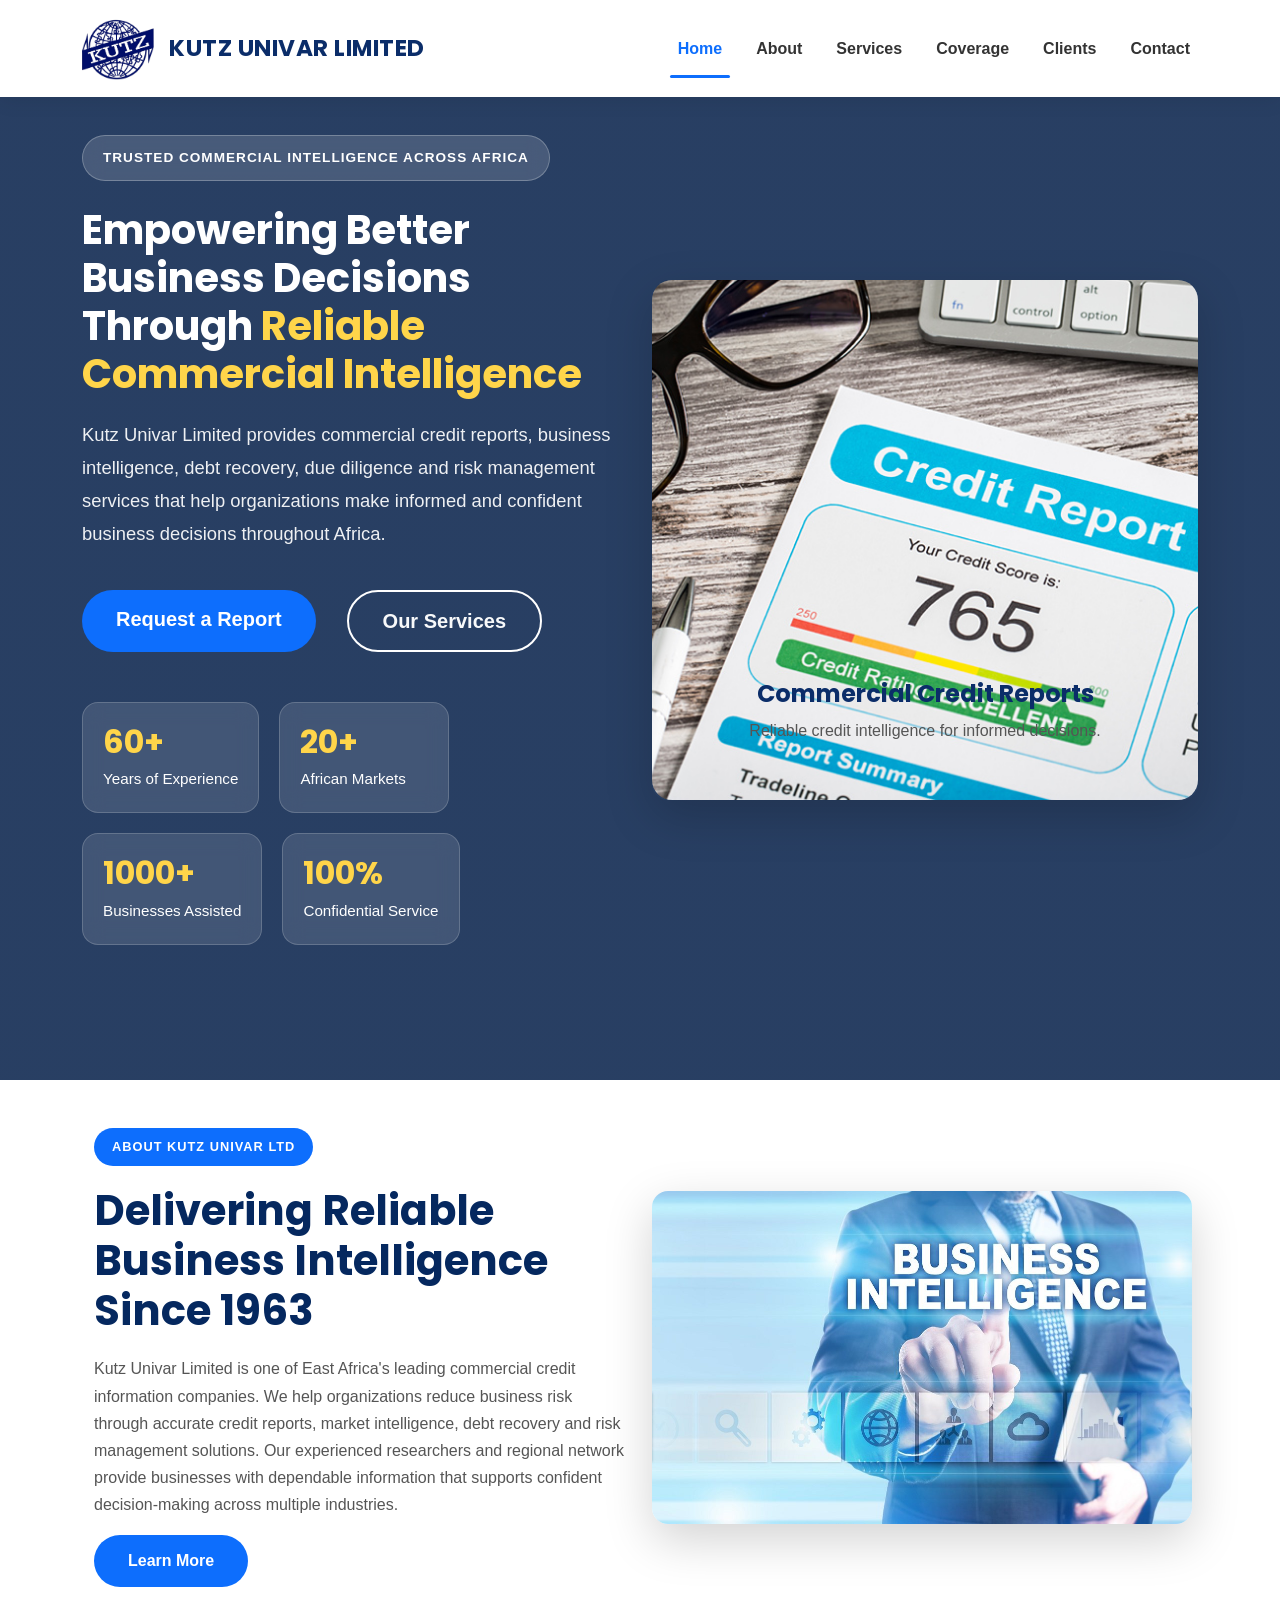
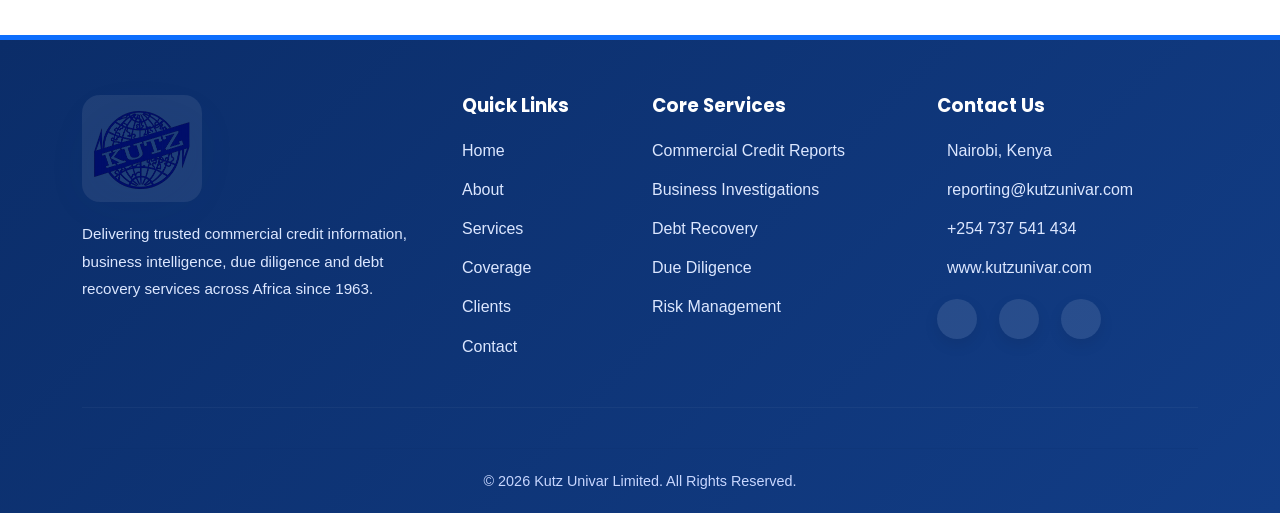
==== commit d9dc6ec4: "Enhance hero carousel captions with modern card design" ====
--- a/index.html
+++ b/index.html
@@ -191,26 +191,26 @@
 
                 </div>
 
-                <div class="carousel-item">
+                <div class="hero-caption-box">
 
                     <img src="assets/images/services/debt-recovery.jpg"
                          class="d-block w-100 hero-slide-img"
                          alt="Debt Recovery">
 
-                    <div class="carousel-caption">
+                    <div class="hero-caption-box">
                         <h4>Debt Recovery</h4>
                         <p>Professional recovery solutions across Africa.</p>
                     </div>
 
                 </div>
 
-                <div class="carousel-item">
+                <div class="hero-caption-box">
 
                     <img src="assets/images/services/risk-management.jpg"
                          class="d-block w-100 hero-slide-img"
                          alt="Risk Management">
 
-                    <div class="carousel-caption">
+                    <div class="hero-caption-box">
                         <h4>Risk Management</h4>
                         <p>Protect your business from financial risk.</p>
                     </div>
@@ -228,210 +228,154 @@
 
 </section>
     <!-- ================= ABOUT ================= -->
-<div class="row align-items-center g-5">
-
-    <!-- Left Content -->
-    <div class="col-lg-6">
-
-        <span class="section-tag">
-            ABOUT KUTZ UNIVAR LTD
-        </span>
-
-        <h2 class="section-title mt-3">
-            Delivering Reliable Business Intelligence Since 1963
-        </h2>
-
-        <p>
-            Kutz Univar Limited is one of East Africa's leading commercial
-            credit information companies. We help organizations reduce
-            business risk through accurate credit reports, market
-            intelligence, debt recovery and risk management solutions.
-            Our experienced researchers and regional network provide
-            businesses with dependable information that supports
-            confident decision-making across multiple industries.
-        </p>
-
-        <a href="about.html" class="btn btn-primary mt-3">
-            Learn More
-        </a>
-
-    </div>
-
-    <!-- Right Image -->
-    <div class="col-lg-6">
-
-        <div class="about-image">
-
-            <img
-                src="assets/images/hero/business-intelligence.jpg"
-                alt="Business Intelligence"
-                class="img-fluid rounded-4 shadow-lg">
-
-        </div>
-
-    </div>
-
-</div>
+<section class="about py-5">
+
+    <div class="container">
+
+        <div class="row align-items-center">
+
+            <!-- Left Side -->
+            <div class="col-lg-6">
+
+                <div class="about-content">
+
+                    <span class="section-tag">
+                        ABOUT KUTZ UNIVAR LTD
+                    </span>
+
+                    <h2 class="section-title">
+                        Delivering Reliable Business Intelligence Since 1963
+                    </h2>
+
+                    <p>
+                        Kutz Univar Limited is one of East Africa's leading commercial credit information companies. We help organizations reduce business risk through accurate credit reports, market intelligence, debt recovery and risk management solutions.
+
+Our experienced researchers and regional network provide businesses with dependable information that supports confident decision-making across multiple industries.
+                    </p>
+
+                    <a href="about.html" class="btn btn-primary">
+                        Learn More
+                    </a>
+
+                </div>
+
+            </div>
+
+            <!-- RIGHT -->
+            <div class="col-lg-6 text-center">
+
+                <img src="assets/images/hero/business-intelligence.jpg"
+                     class="img-fluid rounded-4 shadow-lg about-image"
+                     alt="Business Intelligence">
+
+            </div>
+
+        </div>
+
+    </div>
 
 </section>
+
 <!-- ================= FOOTER ================= -->
 
 <footer class="site-footer">
-    
 
     <div class="container">
 
-        <div class="row gy-5">
+        <div class="row align-items-start gy-4">
 
             <!-- Company -->
-
             <div class="col-lg-4">
 
-                <h4 class="mt-3">
-                    KUTZ UNIVAR LIMITED
-                </h4>
-
-                <p>
-                    Providing commercial credit information,
-                    business intelligence, debt recovery,
-                    due diligence and risk management
-                    solutions across Africa for over 60 years.
+                <img src="assets/images/logo/kutz-univar-logo.png"
+                     class="footer-logo"
+                     alt="Kutz Univar Logo">
+
+                <p class="footer-about mt-3">
+                    Delivering trusted commercial credit information,
+                    business intelligence, due diligence and debt recovery
+                    services across Africa since 1963.
                 </p>
 
             </div>
 
             <!-- Quick Links -->
-
-            <div class="col-lg-2">
+            <div class="col-lg-2 col-md-4">
 
                 <h5>Quick Links</h5>
 
                 <ul class="footer-links">
+                    <li><a href="index.html">Home</a></li>
+                    <li><a href="about.html">About</a></li>
+                    <li><a href="services.html">Services</a></li>
+                    <li><a href="coverage.html">Coverage</a></li>
+                    <li><a href="clients.html">Clients</a></li>
+                    <li><a href="contact.html">Contact</a></li>
+                </ul>
+
+            </div>
+
+            <!-- Services -->
+            <div class="col-lg-3 col-md-4">
+
+                <h5>Core Services</h5>
+
+                <ul class="footer-links">
+                    <li>Commercial Credit Reports</li>
+                    <li>Business Investigations</li>
+                    <li>Debt Recovery</li>
+                    <li>Due Diligence</li>
+                    <li>Risk Management</li>
+                </ul>
+
+            </div>
+
+            <!-- Contact -->
+            <div class="col-lg-3 col-md-4">
+
+                <h5>Contact Us</h5>
+
+                <ul class="footer-contact">
 
                     <li>
-                        <i class="bi bi-house-door-fill"></i>
-                        <a href="index.html">Home</a>
-                    </li>
-
-                    <li>
-                        <i class="bi bi-info-circle-fill"></i>
-                        <a href="about.html">About</a>
-                    </li>
-
-                    <li>
-                        <i class="bi bi-briefcase-fill"></i>
-                        <a href="services.html">Services</a>
-                    </li>
-
-                    <li>
-                        <i class="bi bi-globe-africa"></i>
-                        <a href="coverage.html">Coverage</a>
-                    </li>
-
-                    <li>
-                        <i class="bi bi-people-fill"></i>
-                        <a href="clients.html">Clients</a>
+                        <i class="bi bi-geo-alt-fill"></i>
+                        Nairobi, Kenya
                     </li>
 
                     <li>
                         <i class="bi bi-envelope-fill"></i>
-                        <a href="contact.html">Contact</a>
+                        reporting@kutzunivar.com
+                    </li>
+
+                    <li>
+                        <i class="bi bi-telephone-fill"></i>
+                        +254 737 541 434
+                    </li>
+
+                    <li>
+                        <i class="bi bi-globe"></i>
+                        www.kutzunivar.com
                     </li>
 
                 </ul>
 
-            </div>
-
-            <!-- Services -->
-
-            <div class="col-lg-3">
-
-                <h5>Our Services</h5>
-
-                <ul class="footer-links">
-
-                    <li>Commercial Credit Reports</li>
-
-                    <li>Business Intelligence</li>
-
-                    <li>Debt Recovery</li>
-
-                    <li>Due Diligence</li>
-
-                    <li>Risk Management</li>
-
-                </ul>
-
-            </div>
-
-            <!-- Contact -->
-
-            <div class="col-lg-3">
-
-                <h5>Contact Us</h5>
-
-                <ul class="footer-contact">
-
-                    <li>
-
-                        <i class="bi bi-geo-alt-fill"></i>
-
-                        <span>
-                            Gathani House,<br>
-                            Homabay Road,<br>
-                            Industrial Area,<br>
-                            Nairobi, Kenya
-                        </span>
-
-                    </li>
-
-                    <li>
-
-                        <i class="bi bi-telephone-fill"></i>
-
-                        <span>
-                            +254 20 6558616<br>
-                            +254 737 541434
-                        </span>
-
-                    </li>
-
-                    <li>
-
-                        <i class="bi bi-envelope-fill"></i>
-
-                        <span>
-                            reporting@kutzunivar.com<br>
-                            collection@kutzunivar.com
-                        </span>
-
-                    </li>
-
-                </ul>
-
-            </div>
-
-        </div>
-
-    </div>
-
-    <div class="footer-bottom">
-
-        <div class="container d-md-flex justify-content-between align-items-center">
-
-            <p class="mb-0">
-                © 2026 Kutz Univar Limited. All Rights Reserved.
-            </p>
-
-            <div class="footer-social">
-
-                <a href="#"><i class="bi bi-linkedin"></i></a>
-
-                <a href="#"><i class="bi bi-facebook"></i></a>
-
-                <a href="#"><i class="bi bi-twitter-x"></i></a>
-
-            </div>
+                <div class="footer-social">
+
+                    <a href="#"><i class="bi bi-facebook"></i></a>
+                    <a href="#"><i class="bi bi-linkedin"></i></a>
+                    <a href="#"><i class="bi bi-twitter-x"></i></a>
+
+                </div>
+
+            </div>
+
+        </div>
+
+        <hr class="footer-divider">
+
+        <div class="footer-bottom">
+
+            © 2026 Kutz Univar Limited. All Rights Reserved.
 
         </div>
 
--- a/assets/css/style.css
+++ b/assets/css/style.css
@@ -635,8 +635,7 @@
 
 .about-content{
 
-    padding-left:40px;
-
+    padding-left:12px;
 }
 
 .about-content ul{
@@ -660,93 +659,85 @@
     gap:15px;
 
 }
-/* =====================================================
-   HERO SECTION
-===================================================== */
-
-.hero-section{
+
+/*=========================================
+        ABOUT HERO
+=========================================*/
+
+.page-header,
+.about-hero{
+
     position:relative;
+    padding:180px 0 110px;
+
+    background:
+    linear-gradient(rgba(8,31,78,.88),
+    rgba(8,31,78,.88)),
+    url("../images/backgrounds/africa-Network.png");
+
+    background-size:cover;
+    background-position:center;
+    background-attachment:fixed;
+
     overflow:hidden;
-    background:linear-gradient(135deg,#05285F 0%,#0D6EFD 100%);
-    color:#fff;
-    min-height:100vh;
-    display:flex;
-    align-items:center;
-}
-
-.hero-overlay{
+
+}
+
+.page-header::before,
+.about-hero::before{
+
+    content:"";
+
     position:absolute;
     inset:0;
-    background:rgba(0,0,0,.25);
-}
-
-.hero-section .container{
+
+    background:
+    radial-gradient(circle at top right,
+    rgba(13,110,253,.25),
+    transparent 40%),
+
+    radial-gradient(circle at bottom left,
+    rgba(255,213,74,.12),
+    transparent 35%);
+
+}
+
+.page-header .container,
+.about-hero .container{
+
     position:relative;
     z-index:2;
-}
-
-.hero-tag{
-    display:inline-block;
-    padding:10px 22px;
-    background:rgba(255,255,255,.15);
-    border-radius:50px;
-    letter-spacing:1px;
-    font-size:14px;
-    font-weight:600;
-    margin-bottom:25px;
-}
-
-.hero-title{
-    font-size:3.5rem;
+
+}
+
+.page-header h1,
+.about-hero h1{
+
+    color:#fff;
+    font-size:3.3rem;
     font-weight:700;
-    line-height:1.2;
-    margin-bottom:25px;
-}
-
-.hero-title span{
-    color:#FFD54A;
-}
-
-.hero-text{
-    font-size:1.1rem;
-    line-height:1.9;
-    max-width:650px;
-    margin-bottom:35px;
+
+}
+
+.page-header p,
+.about-hero p{
+
     color:rgba(255,255,255,.92);
-}
-
-.hero-buttons{
-    display:flex;
-    flex-wrap:wrap;
-    gap:18px;
-    margin-bottom:60px;
-}
-
-.hero-buttons .btn{
-    padding:14px 32px;
-    border-radius:50px;
-    font-weight:600;
-}
-
-.hero-image{
-    max-width:100%;
-    max-height:600px;
-    animation:floatImage 5s ease-in-out infinite;
-}
-
-@keyframes floatImage{
-
-    0%{
-        transform:translateY(0);
-    }
-
-    50%{
-        transform:translateY(-12px);
-    }
-
-    100%{
-        transform:translateY(0);
-    }
+    max-width:700px;
+
+}
+.hero-divider{
+
+    height:8px;
+
+    background:linear-gradient(
+        90deg,
+        #0b2d69,
+        #0d6efd,
+        #ffd54a,
+        #0d6efd,
+        #0b2d69
+    );
 
 }
 /* =====================================================
@@ -1304,159 +1295,162 @@
 
 .site-footer{
 
-    background:
-    linear-gradient(
-        135deg,
-        #05285F,
-        #0D6EFD
-    );
-
-    color:#fff;
-
-    padding:80px 0 0;
+    background:linear-gradient(180deg,#eaf4ff 0%, #dbeeff 100%);
+    color:#21456f;
+    padding:50px 0 18px;
+    border-top:5px solid var(--secondary);
 
 }
 
 .footer-logo{
 
-    width:110px;
-
-}
-
-.site-footer h5{
-
-    color:#fff;
-
+    width:180px;
+    max-width:100%;
+    display:block;
+    margin-bottom:18px;
+    filter:drop-shadow(0 10px 20px rgba(11,45,105,.15));
+
+}
+
+.footer-about{
+
+    font-size:.98rem;
+    line-height:1.8;
+    color:#35557c;
+    margin-top:10px;
+
+}
+
+.site-footer h4{
+
+    color:var(--primary);
     font-weight:700;
-
-    margin-bottom:25px;
-
-}
-
-.site-footer p{
-
-    color:rgba(255,255,255,.85);
-
-    line-height:1.9;
-
-}
-
-.footer-links,
-
-.footer-contact{
+    margin-bottom:20px;
+    position:relative;
+    padding-bottom:10px;
+
+}
+
+.site-footer h4::after{
+
+    content:"";
+    position:absolute;
+    left:0;
+    bottom:0;
+    width:45px;
+    height:3px;
+    background:var(--secondary);
+    border-radius:20px;
+
+}
+
+.site-footer ul{
 
     list-style:none;
-
     padding:0;
-
     margin:0;
 
 }
 
-.footer-links li,
-
-.footer-contact li{
-
-    margin-bottom:16px;
-
-}
-
-.footer-links a{
-
-    color:rgba(255,255,255,.85);
-
+.site-footer li{
+
+    margin-bottom:12px;
+
+}
+
+.site-footer a{
+
+    color:#35557c;
+    text-decoration:none;
+    transition:.3s;
+
+}
+
+.site-footer a:hover{
+
+    color:var(--secondary);
+    padding-left:6px;
+
+}
+
+.site-footer i{
+
+    color:var(--secondary);
+    margin-right:8px;
+    width:18px;
+
+}
+
+.footer-social{
+
+    display:flex;
+    gap:12px;
+    margin-top:25px;
+
+}
+
+.footer-social a{
+
+    width:42px;
+    height:42px;
+    border-radius:50%;
+    display:flex;
+    align-items:center;
+    justify-content:center;
+    background:#ffffff;
+    color:var(--secondary);
+    box-shadow:0 6px 15px rgba(0,0,0,.08);
     transition:.35s;
 
 }
 
-.footer-links a:hover{
-
-    color:#FFD54A;
-
-    padding-left:8px;
-
-}
-
-.footer-links i{
-
-    color:#FFD54A;
-
-    margin-right:8px;
-
-}
-
-.footer-contact li{
-
-    display:flex;
-
-    align-items:flex-start;
-
-    gap:15px;
-
-}
-
-.footer-contact i{
-
-    color:#FFD54A;
-
-    font-size:20px;
-
-    margin-top:4px;
-
-}
-
-.footer-social a{
-
-    width:45px;
-
-    height:45px;
-
-    border-radius:50%;
-
-    background:rgba(255,255,255,.10);
-
-    display:inline-flex;
+.footer-social a:hover{
+
+    background:var(--secondary);
+    color:#fff;
+    transform:translateY(-4px);
+
+}
+
+.footer-bottom{
+
+    margin-top:40px;
+    padding-top:20px;
+    border-top:1px solid rgba(11,45,105,.15);
+    text-align:center;
+    color:#4d6786;
+    font-size:.95rem;
+
+}
+
+@media(max-width:991px){
+
+.site-footer{
+
+    text-align:center;
+
+}
+
+.site-footer h4::after{
+
+    left:50%;
+    transform:translateX(-50%);
+
+}
+
+.footer-logo{
+
+    margin:0 auto 20px;
+
+}
+
+.footer-social{
 
     justify-content:center;
 
-    align-items:center;
-
-    color:#fff;
-
-    margin-right:10px;
-
-    transition:.35s;
-
-}
-
-.footer-social a:hover{
-
-    background:#FFD54A;
-
-    color:#05285F;
-
-    transform:translateY(-5px);
-
-}
-
-.footer-bottom{
-
-    margin-top:70px;
-
-    background:rgba(0,0,0,.18);
-
-    padding:25px 0;
-
-}
-
-.footer-bottom p{
-
-    margin:0;
-
-    color:rgba(255,255,255,.85);
-
-}
-
+}
+
+}
 /*==================================================
                 HERO SECTION
 ==================================================*/
@@ -1697,25 +1691,82 @@
     border-radius:20px;
 }
 
-.carousel-caption{
-    background:rgba(5,40,95,.78);
-    left:0;
-    right:0;
-    bottom:0;
-    padding:25px;
-    border-radius:0 0 20px 20px;
-}
-
-.carousel-caption h4{
-    color:#FFD54A;
+/*====================================
+    HERO SLIDER CAPTION CARD
+====================================*/
+
+.hero-caption-box{
+
+    position:absolute;
+
+    left:50%;
+
+    bottom:25px;
+
+    transform:translateX(-50%);
+
+    width:85%;
+
+    background:rgba(5,40,95,.90);
+
+    backdrop-filter:blur(10px);
+
+    -webkit-backdrop-filter:blur(10px);
+
+    border-radius:20px;
+
+    padding:28px 30px;
+
+    box-shadow:0 20px 45px rgba(0,0,0,.35);
+
+    border:1px solid rgba(255,255,255,.12);
+
+}
+
+.hero-caption-box::before{
+
+    content:"";
+
+    display:block;
+
+    width:55px;
+
+    height:4px;
+
+    background:#FFD54A;
+
+    border-radius:50px;
+
+    margin-bottom:18px;
+
+}
+
+.hero-caption-box h4{
+
+    color:#fff;
+
+    font-size:2rem;
+
     font-weight:700;
-    font-size:1.6rem;
-}
-
-.carousel-caption p{
-    color:#fff;
-    font-size:1rem;
+
+    margin-bottom:12px;
+
+    text-shadow:0 3px 10px rgba(0,0,0,.55);
+
+}
+
+.hero-caption-box p{
+
+    color:rgba(255,255,255,.95);
+
+    font-size:1.05rem;
+
+    line-height:1.8;
+
     margin:0;
+
+    text-shadow:0 2px 8px rgba(0,0,0,.45);
+
 }
 .coverage-feature{
     background:#fff;
@@ -1815,3 +1866,204 @@
 .about-image img:hover{
     transform:scale(1.02);
 }
+.about-home{
+
+    padding:100px 0;
+
+}
+
+.about-home .container{
+
+    max-width:1320px;
+
+}
+
+.about-home .section-tag{
+
+    margin-bottom:18px;
+
+}
+
+.about-home .section-title{
+
+    margin-bottom:25px;
+
+}
+
+.about-home p{
+
+    font-size:1.08rem;
+
+    line-height:1.9;
+
+    color:#555;
+
+}
+
+.about-image{
+
+    max-width:540px;
+
+    width:100%;
+
+    border-radius:20px;
+
+    box-shadow:0 25px 60px rgba(0,0,0,.15);
+
+}
+/*=========================================
+        FOOTER
+=========================================*/
+
+.site-footer{
+
+     background:linear-gradient(135deg,#0b2d69,#123d86);
+
+    color:#dce7ff;
+
+    padding:55px 0 20px;
+
+
+}
+
+.footer-logo{
+
+    width:120px;
+
+    background:rgba(255,255,255,.08);
+
+    padding:12px;
+
+    border-radius:18px;
+
+}
+
+.footer-about{
+
+    font-size:.95rem;
+
+    line-height:1.8;
+
+    max-width:330px;
+
+    color:#dce7ff;
+
+}
+
+.site-footer h5{
+
+    color:#fff;
+
+    margin-bottom:20px;
+
+    font-size:1.15rem;
+
+}
+
+.footer-links,
+
+.footer-contact{
+
+    list-style:none;
+
+    padding:0;
+
+    margin:0;
+
+}
+
+.footer-links li,
+
+.footer-contact li{
+
+    margin-bottom:12px;
+
+    color:#dce7ff;
+
+}
+
+.footer-links a{
+
+    color:#dce7ff;
+
+    text-decoration:none;
+
+    transition:.3s;
+
+}
+
+.footer-links a:hover{
+
+    color:#FFD54A;
+
+    padding-left:6px;
+
+}
+
+.footer-contact i{
+
+    color:#FFD54A;
+
+    margin-right:10px;
+
+    width:20px;
+
+}
+
+.footer-social{
+
+    margin-top:18px;
+
+}
+
+.footer-social a{
+
+    display:inline-flex;
+
+    justify-content:center;
+
+    align-items:center;
+
+    width:40px;
+
+    height:40px;
+
+    border-radius:50%;
+
+    background:rgba(255,255,255,.10);
+
+    color:#fff;
+
+    margin-right:10px;
+
+    transition:.3s;
+
+}
+
+.footer-social a:hover{
+
+    background:#FFD54A;
+
+    color:#0B2D69;
+
+    transform:translateY(-4px);
+
+}
+
+.footer-divider{
+
+    border-color:rgba(255,255,255,.15);
+
+    margin:35px 0 18px;
+
+}
+
+.footer-bottom{
+
+    text-align:center;
+
+    color:#c8d7ff;
+
+    font-size:.9rem;
+
+}
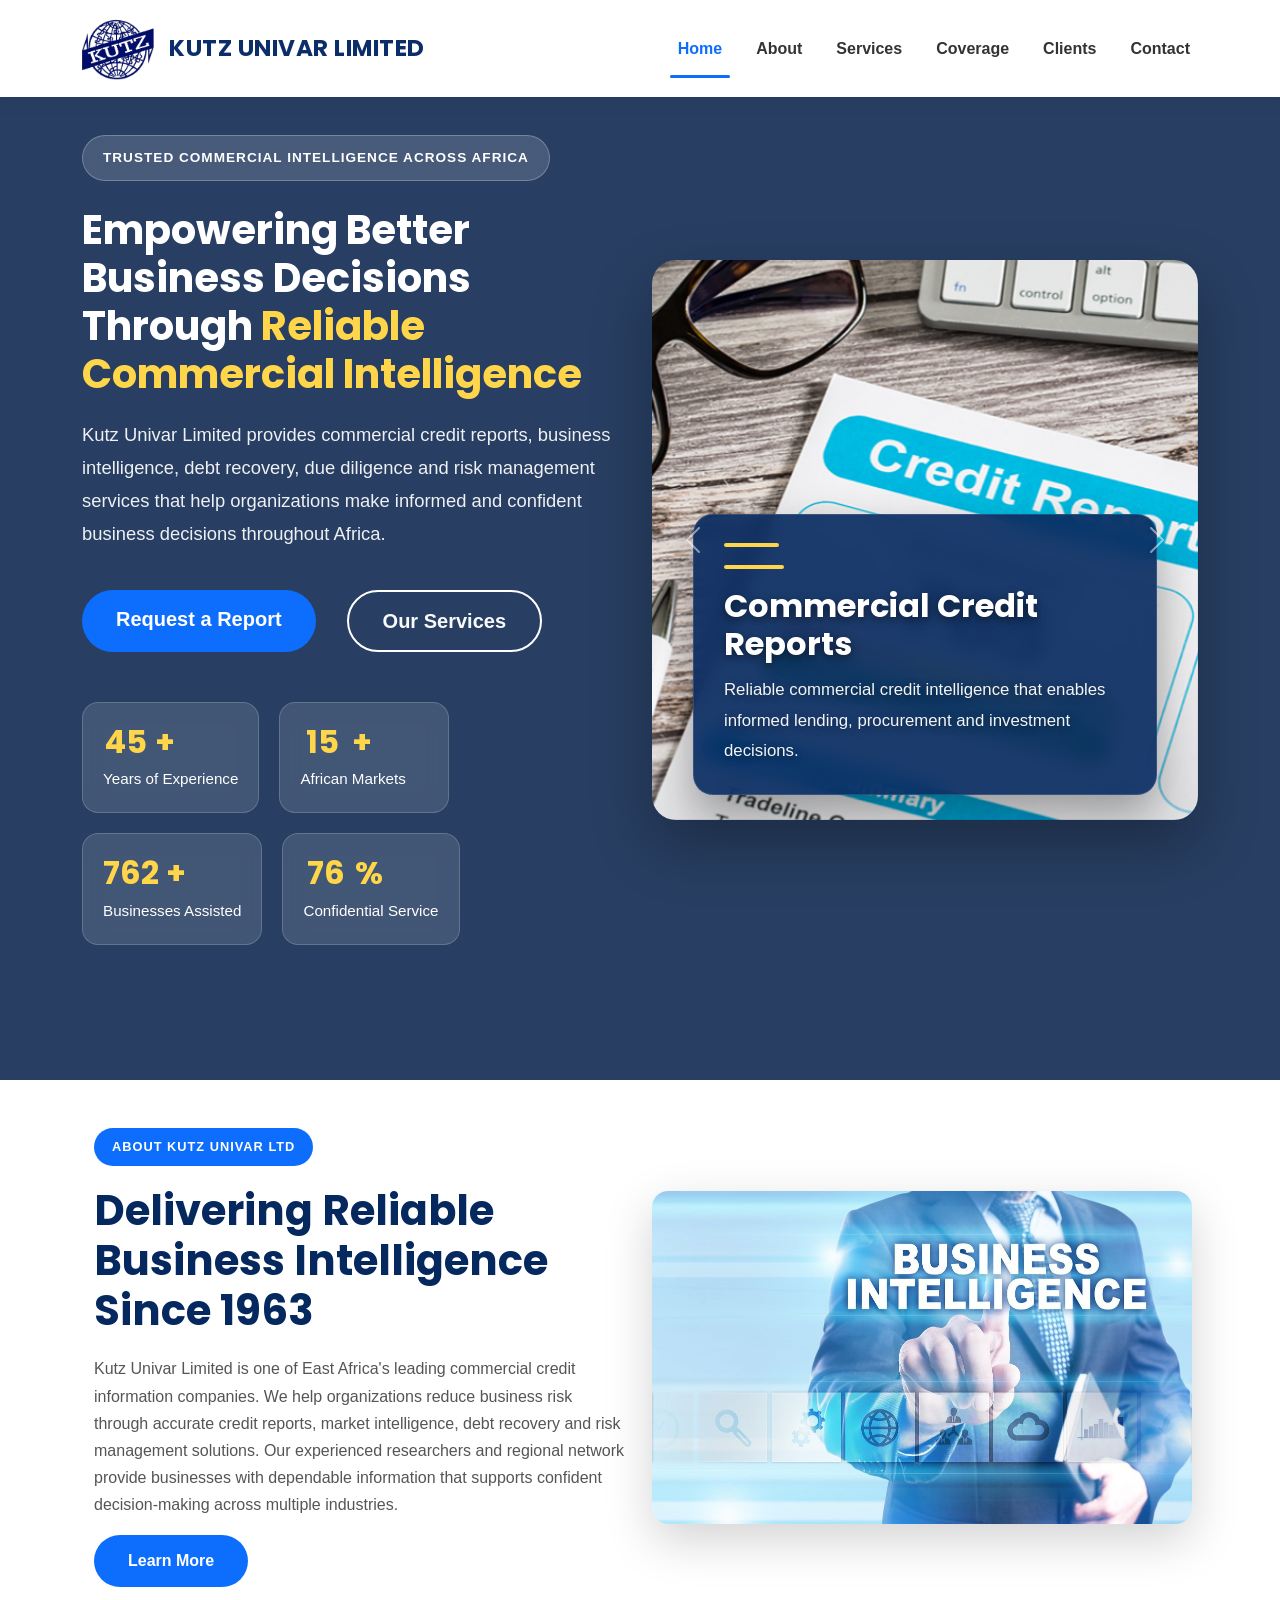
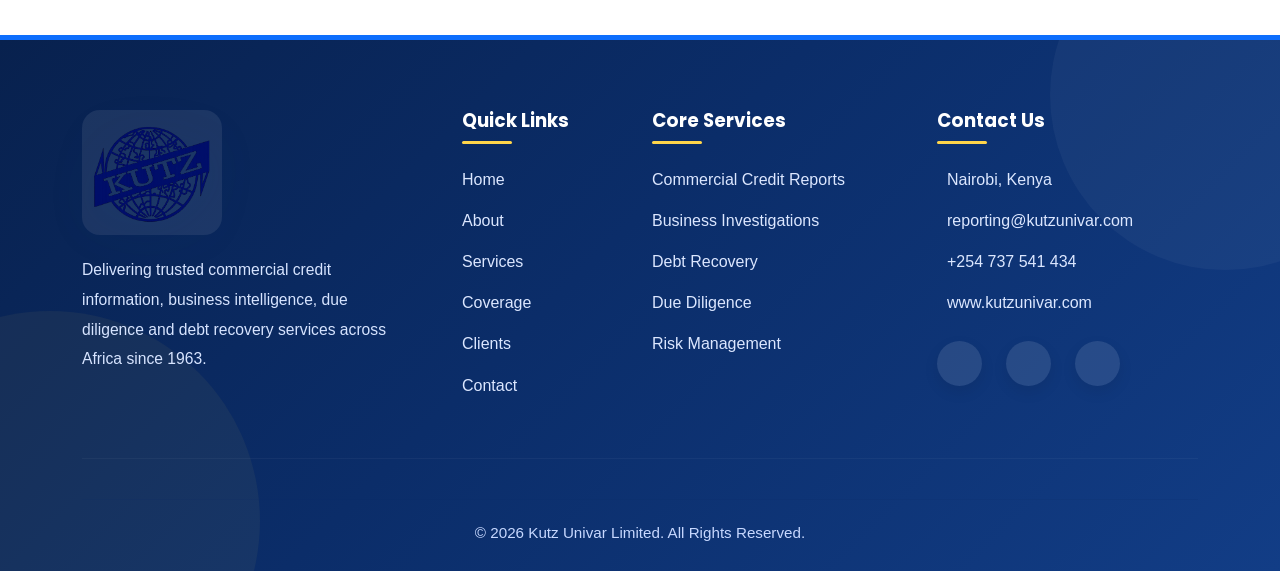
==== commit 72e2c9ba: "Enhance hero slider captions and redesign footer UI" ====
--- a/index.html
+++ b/index.html
@@ -132,95 +132,166 @@
 
         <div class="hero-stats">
 
-            <div class="stat-box">
-                <h3>60+</h3>
-                <p>Years of Experience</p>
-            </div>
-
-            <div class="stat-box">
-                <h3>20+</h3>
-                <p>African Markets</p>
-            </div>
-
-            <div class="stat-box">
-                <h3>1000+</h3>
-                <p>Businesses Assisted</p>
-            </div>
-
-            <div class="stat-box">
-                <h3>100%</h3>
-                <p>Confidential Service</p>
-            </div>
-
-        </div>
-
+    <div class="stat-box">
+
+        <h3>
+            <span class="counter" data-target="60">60</span>
+            <span class="counter-symbol">+</span>
+        </h3>
+
+        <p>Years of Experience</p>
+
+    </div>
+
+    <div class="stat-box">
+
+        <h3>
+            <span class="counter" data-target="20">20</span>
+            <span class="counter-symbol">+</span>
+        </h3>
+
+        <p>African Markets</p>
+
+    </div>
+
+    <div class="stat-box">
+
+        <h3>
+            <span class="counter" data-target="1000">1000</span>
+            <span class="counter-symbol">+</span>
+        </h3>
+
+        <p>Businesses Assisted</p>
+
+    </div>
+
+    <div class="stat-box">
+
+        <h3>
+            <span class="counter" data-target="100">100</span>
+            <span class="counter-symbol">%</span>
+        </h3>
+
+        <p>Confidential Service</p>
+
+    </div>
+
+</div>
     </div>
 
     <!-- RIGHT IMAGE SLIDER -->
     <div class="col-lg-6">
 
-        <div id="heroCarousel" class="carousel slide carousel-fade"
-             data-bs-ride="carousel"
-             data-bs-interval="3500">
-
-            <div class="carousel-inner rounded-4 shadow-lg">
-
-                <div class="carousel-item active">
-
-                    <img src="assets/images/services/credit-reports.jpg"
-                         class="d-block w-100 hero-slide-img"
-                         alt="Credit Reports">
-
-                    <div class="carousel-caption">
-                        <h4>Commercial Credit Reports</h4>
-                        <p>Reliable credit intelligence for informed decisions.</p>
-                    </div>
-
-                </div>
-
-                <div class="carousel-item">
-
-                    <img src="assets/images/services/business-investigation.jpg"
-                         class="d-block w-100 hero-slide-img"
-                         alt="Business Investigation">
-
-                    <div class="carousel-caption">
-                        <h4>Business Investigations</h4>
-                        <p>Verify companies before doing business.</p>
-                    </div>
-
-                </div>
-
-                <div class="hero-caption-box">
-
-                    <img src="assets/images/services/debt-recovery.jpg"
-                         class="d-block w-100 hero-slide-img"
-                         alt="Debt Recovery">
-
-                    <div class="hero-caption-box">
-                        <h4>Debt Recovery</h4>
-                        <p>Professional recovery solutions across Africa.</p>
-                    </div>
-
-                </div>
-
-                <div class="hero-caption-box">
-
-                    <img src="assets/images/services/risk-management.jpg"
-                         class="d-block w-100 hero-slide-img"
-                         alt="Risk Management">
-
-                    <div class="hero-caption-box">
-                        <h4>Risk Management</h4>
-                        <p>Protect your business from financial risk.</p>
-                    </div>
-
-                </div>
-
-            </div>
-
-        </div>
-
+        <div id="heroCarousel"
+     class="carousel slide carousel-fade"
+     data-bs-ride="carousel"
+     data-bs-interval="4000">
+
+    <div class="carousel-inner rounded-4 shadow-lg">
+
+        <!-- Slide 1 -->
+        <div class="carousel-item active">
+
+            <img src="assets/images/services/credit-reports.jpg"
+                 class="d-block w-100 hero-slide-img"
+                 alt="Commercial Credit Reports">
+
+            <div class="hero-caption-box">
+                <span class="hero-caption-line"></span>
+
+                <h4>Commercial Credit Reports</h4>
+
+                <p>
+                    Reliable commercial credit intelligence that enables
+                    informed lending, procurement and investment decisions.
+                </p>
+            </div>
+
+        </div>
+
+        <!-- Slide 2 -->
+        <div class="carousel-item">
+
+            <img src="assets/images/services/business-investigation.jpg"
+                 class="d-block w-100 hero-slide-img"
+                 alt="Business Investigations">
+
+            <div class="hero-caption-box">
+                <span class="hero-caption-line"></span>
+
+                <h4>Business Investigations</h4>
+
+                <p>
+                    Verify companies, directors and trading history before
+                    entering into new business relationships.
+                </p>
+            </div>
+
+        </div>
+
+        <!-- Slide 3 -->
+        <div class="carousel-item">
+
+            <img src="assets/images/services/debt-recovery.jpg"
+                 class="d-block w-100 hero-slide-img"
+                 alt="Debt Recovery">
+
+            <div class="hero-caption-box">
+                <span class="hero-caption-line"></span>
+
+                <h4>Debt Recovery</h4>
+
+                <p>
+                    Professional debt recovery solutions that maximize
+                    recoveries while protecting client relationships.
+                </p>
+            </div>
+
+        </div>
+
+        <!-- Slide 4 -->
+        <div class="carousel-item">
+
+            <img src="assets/images/services/risk-management.jpg"
+                 class="d-block w-100 hero-slide-img"
+                 alt="Risk Management">
+
+            <div class="hero-caption-box">
+                <span class="hero-caption-line"></span>
+
+                <h4>Risk Management</h4>
+
+                <p>
+                    Reduce financial exposure through trusted commercial
+                    intelligence and proactive risk assessment.
+                </p>
+            </div>
+
+        </div>
+
+    </div>
+
+    <!-- Controls -->
+
+    <button class="carousel-control-prev"
+            type="button"
+            data-bs-target="#heroCarousel"
+            data-bs-slide="prev">
+
+        <span class="carousel-control-prev-icon"></span>
+
+    </button>
+
+    <button class="carousel-control-next"
+            type="button"
+            data-bs-target="#heroCarousel"
+            data-bs-slide="next">
+
+        <span class="carousel-control-next-icon"></span>
+
+    </button>
+
+</div>
     </div>
 
 </div>
@@ -337,28 +408,39 @@
 
                 <ul class="footer-contact">
 
-                    <li>
-                        <i class="bi bi-geo-alt-fill"></i>
-                        Nairobi, Kenya
-                    </li>
-
-                    <li>
-                        <i class="bi bi-envelope-fill"></i>
-                        reporting@kutzunivar.com
-                    </li>
-
-                    <li>
-                        <i class="bi bi-telephone-fill"></i>
-                        +254 737 541 434
-                    </li>
-
-                    <li>
-                        <i class="bi bi-globe"></i>
-                        www.kutzunivar.com
-                    </li>
-
-                </ul>
-
+    <li>
+        <span class="footer-contact-icon">
+            <i class="bi bi-geo-alt-fill"></i>
+        </span>
+
+        <span>Nairobi, Kenya</span>
+    </li>
+
+    <li>
+        <span class="footer-contact-icon">
+            <i class="bi bi-envelope-fill"></i>
+        </span>
+
+        <span>reporting@kutzunivar.com</span>
+    </li>
+
+    <li>
+        <span class="footer-contact-icon">
+            <i class="bi bi-telephone-fill"></i>
+        </span>
+
+        <span>+254 737 541 434</span>
+    </li>
+
+    <li>
+        <span class="footer-contact-icon">
+            <i class="bi bi-globe"></i>
+        </span>
+
+        <span>www.kutzunivar.com</span>
+    </li>
+
+</ul>
                 <div class="footer-social">
 
                     <a href="#"><i class="bi bi-facebook"></i></a>
@@ -386,6 +468,64 @@
 
     <script src="https://cdn.jsdelivr.net/npm/bootstrap@5.3.8/dist/js/bootstrap.bundle.min.js"></script>
 
+<script>
+
+document.addEventListener("DOMContentLoaded", () => {
+
+    const counters = document.querySelectorAll(".counter");
+
+    const observer = new IntersectionObserver((entries) => {
+
+        entries.forEach(entry => {
+
+            if(entry.isIntersecting){
+
+                const counter = entry.target;
+
+                const target = Number(counter.dataset.target);
+
+                let current = 0;
+
+                const increment = target / 80;
+
+                const updateCounter = () => {
+
+                    current += increment;
+
+                    if(current < target){
+
+                        counter.textContent = Math.floor(current).toLocaleString();
+
+                        requestAnimationFrame(updateCounter);
+
+                    }else{
+
+                        counter.textContent = target.toLocaleString();
+
+                    }
+
+                };
+
+                updateCounter();
+
+                observer.unobserve(counter);
+
+            }
+
+        });
+
+    },{
+
+        threshold:0.5
+
+    });
+
+    counters.forEach(counter => observer.observe(counter));
+
+});
+
+</script>
+
 </body>
 
 </html>
--- a/assets/css/style.css
+++ b/assets/css/style.css
@@ -1608,6 +1608,25 @@
     font-size:.95rem;
 
 }
+/* Counter Animation */
+
+.counter{
+
+    display:inline-block;
+
+    min-width:45px;
+
+    text-align:center;
+
+}
+
+.counter-symbol{
+
+    color:#FFD54A;
+
+    font-weight:700;
+
+}
 
 /*====================================
  HERO TOP CAPTION
@@ -1676,19 +1695,96 @@
     overflow:hidden;
 
 }
-/* ==============================
-   HERO CAROUSEL
-============================== */
+/*====================================
+        HERO CAROUSEL
+====================================*/
 
 #heroCarousel{
-    max-width:580px;
-    margin:0 auto;
+
+    max-width:620px;
+
+    margin:auto;
+
+    overflow:hidden;
+
+    border-radius:24px;
+
+    box-shadow:0 25px 60px rgba(0,0,0,.30);
+
 }
 
 .hero-slide-img{
-    height:520px;
+
+    width:100%;
+
+    height:560px;
+
     object-fit:cover;
+
+}
+
+/* Caption Card */
+
+.hero-caption-box{
+
+    position:absolute;
+
+    left:30px;
+
+    right:30px;
+
+    bottom:30px;
+
+    background:rgba(5,40,95,.92);
+
     border-radius:20px;
+
+    padding:28px;
+
+    box-shadow:0 20px 50px rgba(0,0,0,.35);
+
+    z-index:10;
+
+}
+
+.hero-caption-line{
+
+    display:block;
+
+    width:60px;
+
+    height:4px;
+
+    background:#FFD54A;
+
+    border-radius:20px;
+
+    margin-bottom:18px;
+
+}
+
+.hero-caption-box h4{
+
+    color:#ffffff;
+
+    font-size:2rem;
+
+    font-weight:700;
+
+    margin-bottom:12px;
+
+}
+
+.hero-caption-box p{
+
+    color:rgba(255,255,255,.95);
+
+    font-size:1rem;
+
+    line-height:1.8;
+
+    margin:0;
+
 }
 
 /*====================================
@@ -1972,6 +2068,7 @@
 
 }
 
+
 .footer-links li,
 
 .footer-contact li{
@@ -2067,3 +2164,287 @@
     font-size:.9rem;
 
 }
+/*==================================================
+                    PREMIUM FOOTER
+==================================================*/
+
+.site-footer{
+
+    position:relative;
+    overflow:hidden;
+
+    background:
+        linear-gradient(135deg,#08214E 0%, #0B2D69 45%, #123D86 100%);
+
+    color:#dce7ff;
+
+    padding:70px 0 25px;
+
+}
+
+/* Decorative background */
+
+.site-footer::before{
+
+    content:"";
+
+    position:absolute;
+
+    top:-120px;
+    right:-120px;
+
+    width:350px;
+    height:350px;
+
+    background:rgba(255,255,255,.04);
+
+    border-radius:50%;
+
+}
+
+.site-footer::after{
+
+    content:"";
+
+    position:absolute;
+
+    bottom:-160px;
+    left:-160px;
+
+    width:420px;
+    height:420px;
+
+    background:rgba(255,213,74,.05);
+
+    border-radius:50%;
+
+}
+
+.site-footer .container{
+
+    position:relative;
+    z-index:2;
+
+}
+
+/* Logo */
+
+.footer-logo{
+
+    width:140px;
+
+    padding:12px;
+
+    background:rgba(255,255,255,.08);
+
+    border-radius:18px;
+
+    margin-bottom:20px;
+
+    transition:.35s;
+
+}
+
+.footer-logo:hover{
+
+    transform:scale(1.05);
+
+}
+
+/* About */
+
+.footer-about{
+
+    color:#d7e4ff;
+
+    line-height:1.9;
+
+    font-size:.98rem;
+
+}
+
+/* Titles */
+
+.site-footer h5{
+
+    color:#fff;
+
+    font-weight:700;
+
+    margin-bottom:22px;
+
+    position:relative;
+
+    padding-bottom:12px;
+
+}
+
+.site-footer h5::after{
+
+    content:"";
+
+    position:absolute;
+
+    left:0;
+    bottom:0;
+
+    width:50px;
+    height:3px;
+
+    background:#FFD54A;
+
+    border-radius:30px;
+
+}
+
+/* Lists */
+
+.footer-links,
+.footer-contact{
+
+    list-style:none;
+
+    padding:0;
+
+    margin:0;
+
+}
+
+.footer-links li,
+.footer-contact li{
+
+    margin-bottom:14px;
+
+}
+
+/* Links */
+
+.footer-links a{
+
+    color:#dce7ff;
+
+    transition:.3s;
+
+}
+
+.footer-links a:hover{
+
+    color:#FFD54A;
+
+    padding-left:8px;
+
+}
+
+/* Contact */
+
+.footer-contact{
+
+    color:#dce7ff;
+
+}
+
+.footer-contact i{
+
+    color:#FFD54A;
+
+    width:22px;
+
+    margin-right:10px;
+
+}
+
+/* Social */
+
+.footer-social{
+
+    display:flex;
+
+    gap:14px;
+
+    margin-top:25px;
+
+}
+
+.footer-social a{
+
+    width:45px;
+    height:45px;
+
+    display:flex;
+
+    justify-content:center;
+
+    align-items:center;
+
+    border-radius:50%;
+
+    background:rgba(255,255,255,.10);
+
+    color:#fff;
+
+    transition:.35s;
+
+}
+
+.footer-social a:hover{
+
+    background:#FFD54A;
+
+    color:#08214E;
+
+    transform:translateY(-5px);
+
+}
+
+/* Divider */
+
+.footer-divider{
+
+    border-color:rgba(255,255,255,.15);
+
+    margin:45px 0 20px;
+
+}
+
+/* Bottom */
+
+.footer-bottom{
+
+    text-align:center;
+
+    color:#c7d8ff;
+
+    font-size:.95rem;
+
+}
+
+/* Mobile */
+
+@media(max-width:991px){
+
+.site-footer{
+
+    text-align:center;
+
+}
+
+.site-footer h5::after{
+
+    left:50%;
+    transform:translateX(-50%);
+
+}
+
+.footer-logo{
+
+    margin:auto auto 25px;
+
+}
+
+.footer-social{
+
+    justify-content:center;
+
+}
+
+}
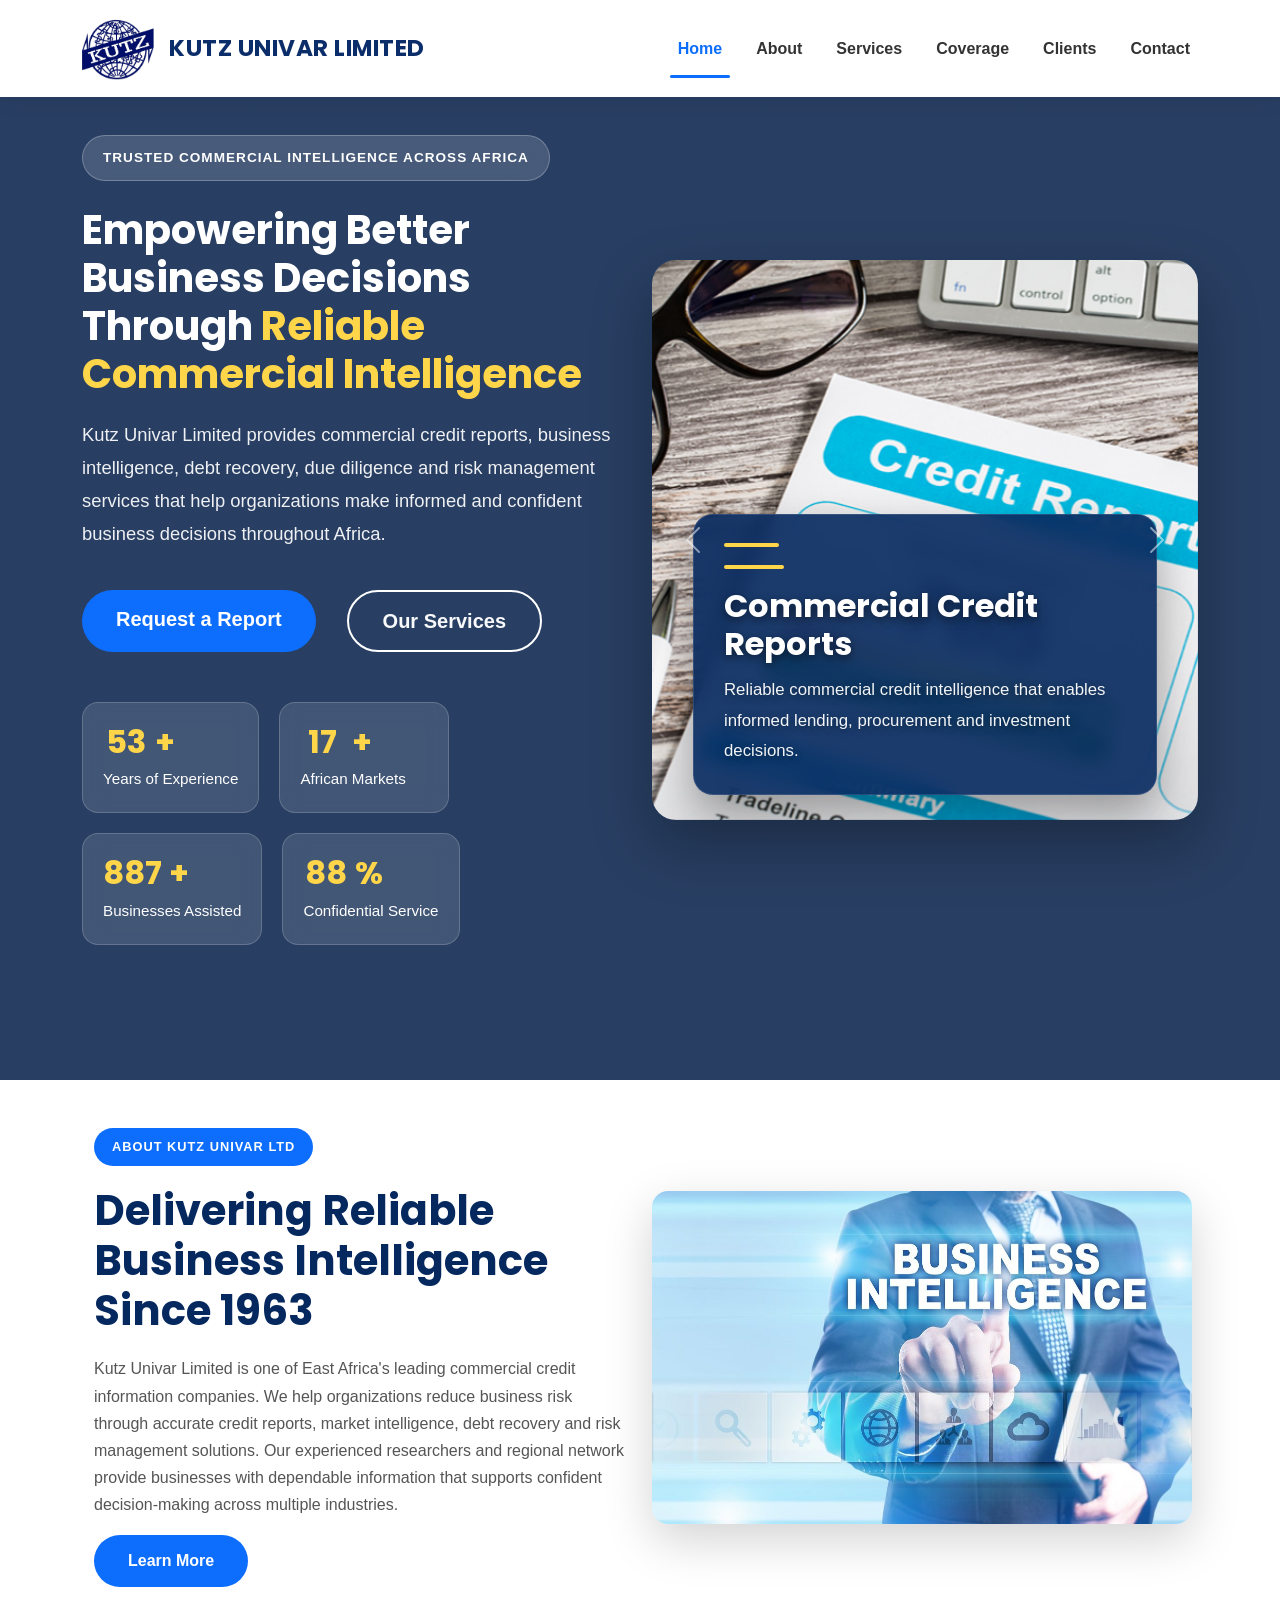
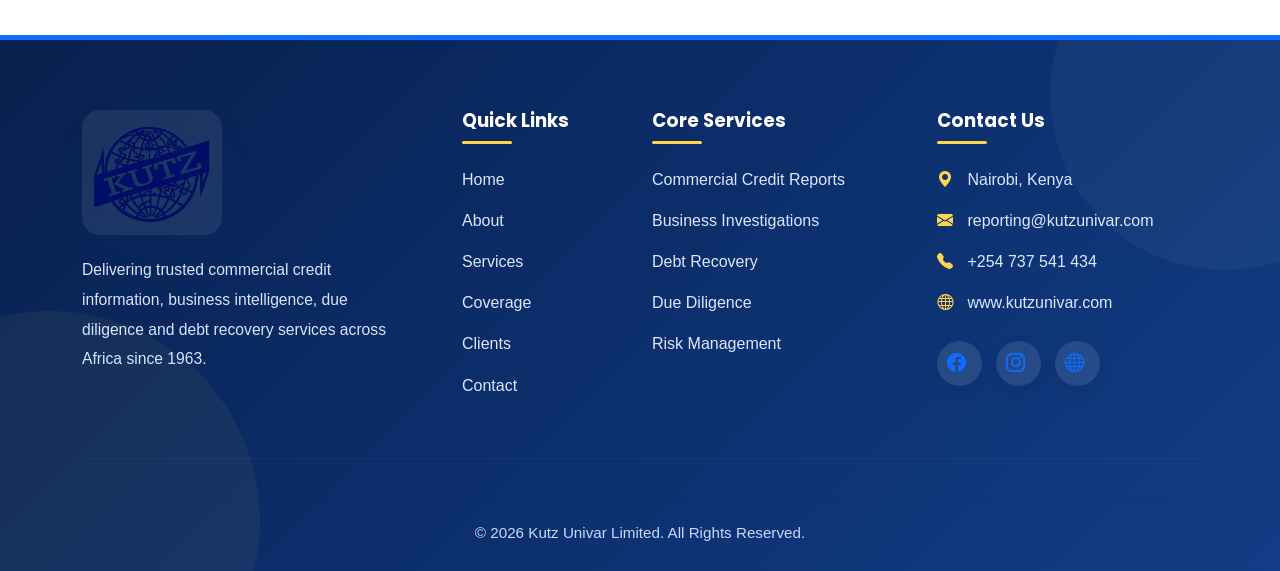
==== commit 370351f8: "feat: improve homepage hero, animated counters, and premium footer" ====
--- a/index.html
+++ b/index.html
@@ -14,13 +14,17 @@
 
     <link href="https://fonts.googleapis.com/css2?family=Inter:wght@300;400;500;600;700&family=Poppins:wght@500;600;700&display=swap" rel="stylesheet">
 
-    <!-- Bootstrap -->
-    <link href="https://cdn.jsdelivr.net/npm/bootstrap@5.3.8/dist/css/bootstrap.min.css" rel="stylesheet">
-
-    <!-- CSS -->
-    <link rel="stylesheet" href="assets/css/variables.css">
-    <link rel="stylesheet" href="assets/css/style.css">
-    <link rel="stylesheet" href="assets/css/responsive.css">
+   <!-- Bootstrap -->
+<link href="https://cdn.jsdelivr.net/npm/bootstrap@5.3.8/dist/css/bootstrap.min.css" rel="stylesheet">
+
+<!-- Bootstrap Icons -->
+<link rel="stylesheet"
+href="https://cdn.jsdelivr.net/npm/bootstrap-icons@1.11.3/font/bootstrap-icons.min.css">
+
+<!-- CSS -->
+<link rel="stylesheet" href="assets/css/variables.css">
+<link rel="stylesheet" href="assets/css/style.css">
+<link rel="stylesheet" href="assets/css/responsive.css">
 
 </head>
 
@@ -441,14 +445,30 @@
     </li>
 
 </ul>
-                <div class="footer-social">
-
-                    <a href="#"><i class="bi bi-facebook"></i></a>
-                    <a href="#"><i class="bi bi-linkedin"></i></a>
-                    <a href="#"><i class="bi bi-twitter-x"></i></a>
-
-                </div>
-
+      <div class="footer-social">
+
+    <a href="https://www.facebook.com/GathaniLimited/"
+       target="_blank"
+       rel="noopener noreferrer"
+       aria-label="Facebook">
+        <i class="bi bi-facebook"></i>
+    </a>
+
+    <a href="https://www.instagram.com/gathanilimited/?hl=en"
+       target="_blank"
+       rel="noopener noreferrer"
+       aria-label="Instagram">
+        <i class="bi bi-instagram"></i>
+    </a>
+
+    <a href="https://www.kutzunivar.com"
+       target="_blank"
+       rel="noopener noreferrer"
+       aria-label="Website">
+        <i class="bi bi-globe"></i>
+    </a>
+
+</div>
             </div>
 
         </div>
--- a/assets/css/style.css
+++ b/assets/css/style.css
@@ -2107,23 +2107,14 @@
 
 }
 
-.footer-social{
-
-    margin-top:18px;
-
-}
-
 .footer-social a{
 
-    display:inline-flex;
-
+    display:flex;
     justify-content:center;
-
     align-items:center;
 
-    width:40px;
-
-    height:40px;
+    width:48px;
+    height:48px;
 
     border-radius:50%;
 
@@ -2131,9 +2122,9 @@
 
     color:#fff;
 
-    margin-right:10px;
-
-    transition:.3s;
+    font-size:1.2rem;
+
+    transition:all .35s ease;
 
 }
 
@@ -2141,12 +2132,13 @@
 
     background:#FFD54A;
 
-    color:#0B2D69;
-
-    transform:translateY(-4px);
-
-}
-
+    color:#08214E;
+
+    transform:translateY(-6px) scale(1.08);
+
+    box-shadow:0 15px 30px rgba(255,213,74,.35);
+
+}
 .footer-divider{
 
     border-color:rgba(255,255,255,.15);
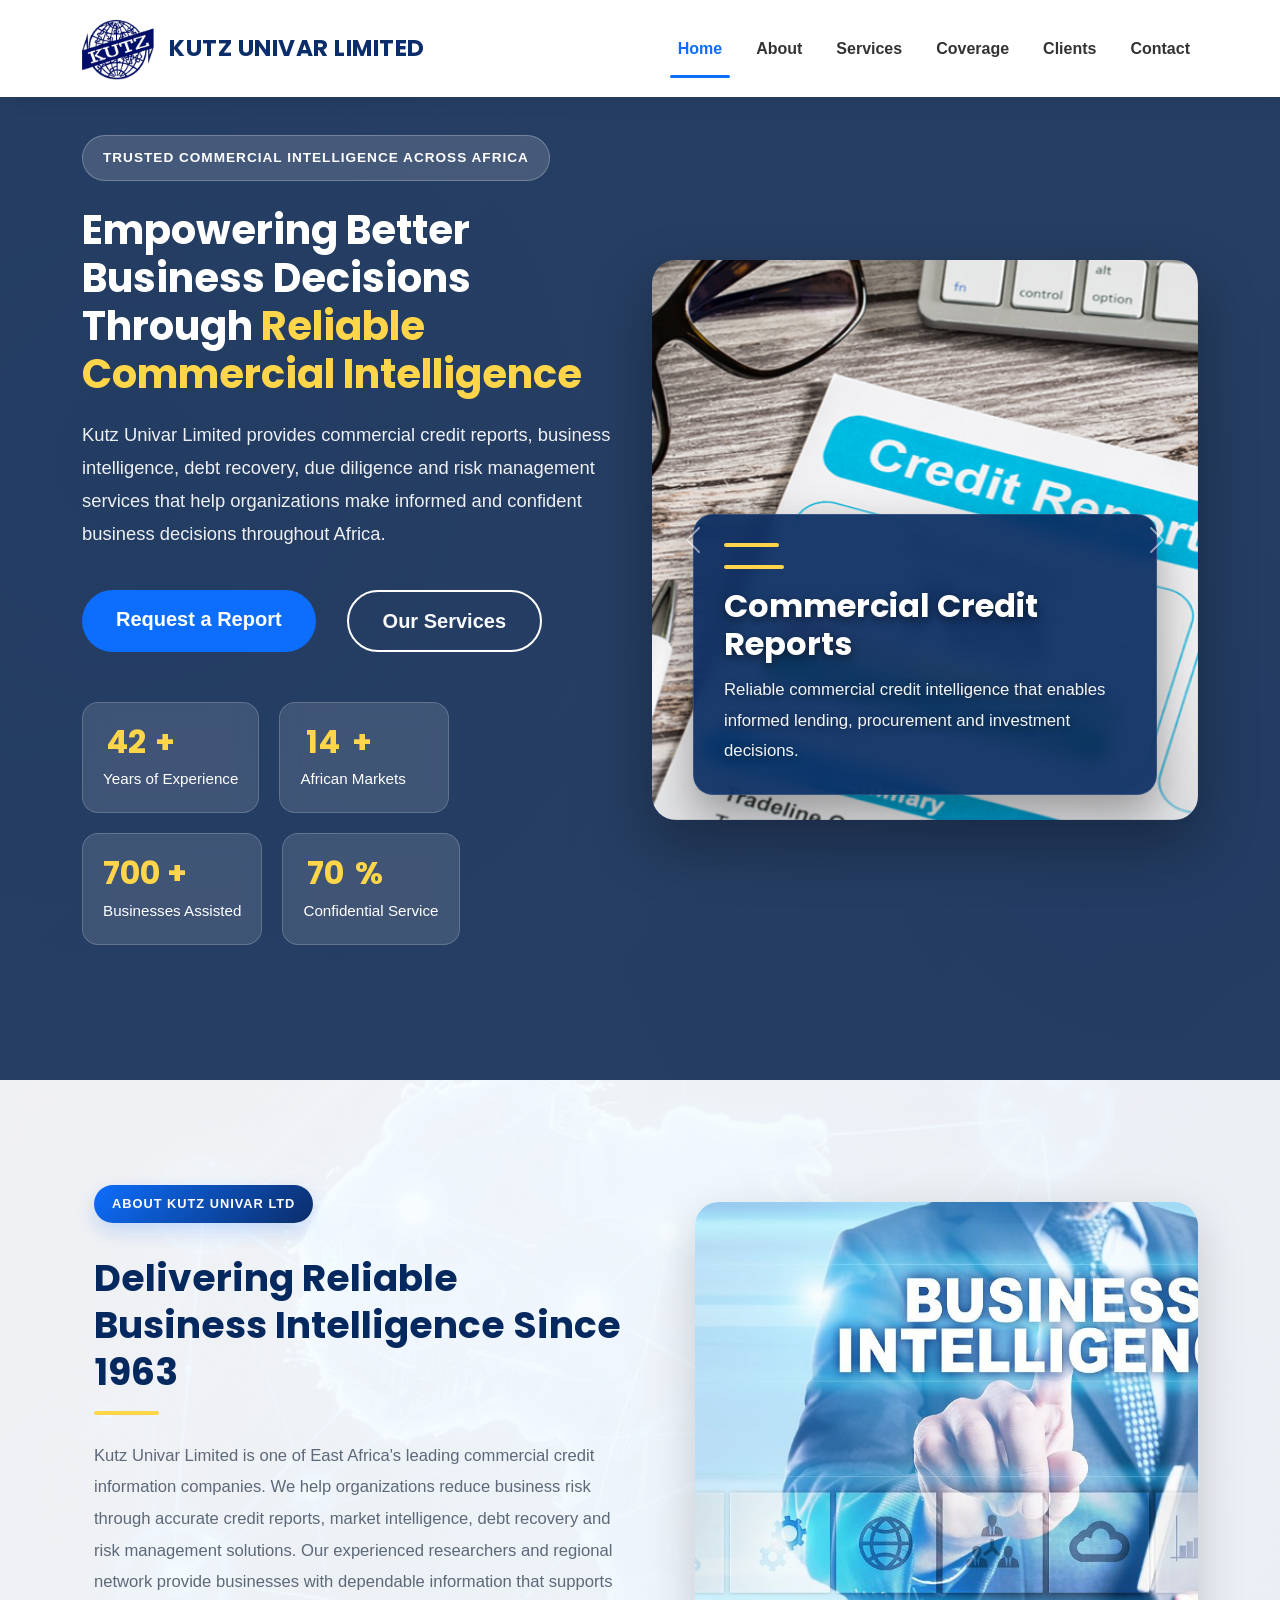
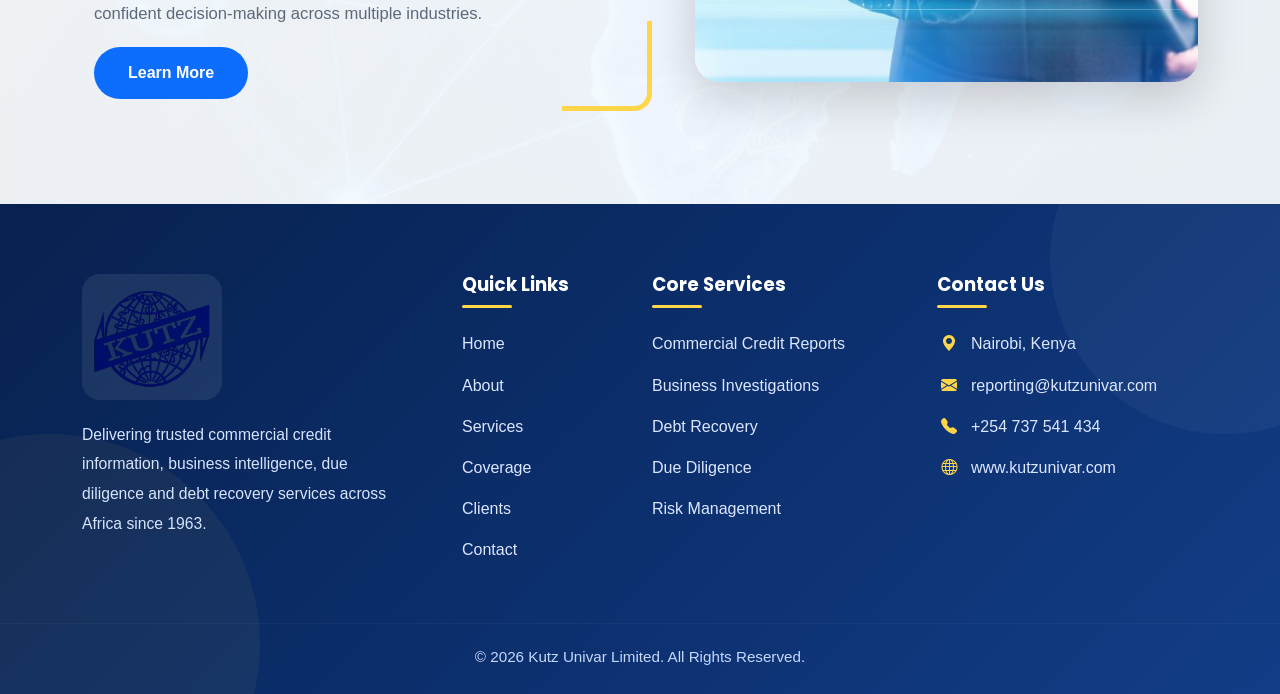
==== commit dcedb80b: "Save current website changes" ====
--- a/index.html
+++ b/index.html
@@ -445,28 +445,7 @@
     </li>
 
 </ul>
-      <div class="footer-social">
-
-    <a href="https://www.facebook.com/GathaniLimited/"
-       target="_blank"
-       rel="noopener noreferrer"
-       aria-label="Facebook">
-        <i class="bi bi-facebook"></i>
-    </a>
-
-    <a href="https://www.instagram.com/gathanilimited/?hl=en"
-       target="_blank"
-       rel="noopener noreferrer"
-       aria-label="Instagram">
-        <i class="bi bi-instagram"></i>
-    </a>
-
-    <a href="https://www.kutzunivar.com"
-       target="_blank"
-       rel="noopener noreferrer"
-       aria-label="Website">
-        <i class="bi bi-globe"></i>
-    </a>
+     
 
 </div>
             </div>
--- a/assets/css/style.css
+++ b/assets/css/style.css
@@ -352,35 +352,6 @@
     margin:auto;
 
 }
-/*==================================================
-                HERO SECTION
-==================================================*/
-
-.hero-section{
-
-    position:relative;
-
-    min-height:100vh;
-
-    display:flex;
-
-    align-items:center;
-
-    overflow:hidden;
-
-    background:
-    linear-gradient(135deg,
-    rgba(5,40,95,.95),
-    rgba(13,110,253,.90)),
-    url("../images/hero/hero-bg.jpg");
-
-    background-size:cover;
-    background-position:center;
-
-    color:#fff;
-
-}
-
 .hero-overlay{
 
     position:absolute;
@@ -389,13 +360,6 @@
 
 }
 
-.hero-section .container{
-
-    position:relative;
-    z-index:2;
-
-}
-
 .hero-tag{
 
     display:inline-block;
@@ -417,29 +381,6 @@
     letter-spacing:1px;
 
     margin-bottom:25px;
-
-}
-
-.hero-title{
-
-    font-family:'Poppins',sans-serif;
-
-    font-size:2.9rem;
-
-    font-weight:700;
-
-    line-height:1.2;
-
-    color:#fff;
-
-    margin-bottom:22px;
-
-    max-width:620px;
-
-}
-.hero-title span{
-
-    color:var(--accent);
 
 }
 
@@ -664,22 +605,110 @@
         ABOUT HERO
 =========================================*/
 
-.page-header,
-.about-hero{
+.page-header.about-header{
 
     position:relative;
+
     padding:180px 0 110px;
 
     background:
-    linear-gradient(rgba(8,31,78,.88),
-    rgba(8,31,78,.88)),
-    url("../images/backgrounds/africa-Network.png");
+        linear-gradient(
+            135deg,
+            rgba(8,31,78,.68),
+            rgba(13,110,253,.55)
+        ),
+        url("../images/backgrounds/africa-Network.png");
 
     background-size:cover;
+
     background-position:center;
+
     background-attachment:fixed;
 
     overflow:hidden;
+
+}
+
+/* Soft lighting effect */
+
+.page-header.about-header::before{
+
+    content:"";
+
+    position:absolute;
+
+    inset:0;
+
+    background:
+        radial-gradient(
+            circle at 80% 20%,
+            rgba(255,213,74,.16),
+            transparent 35%
+        ),
+
+        radial-gradient(
+            circle at 20% 80%,
+            rgba(13,110,253,.18),
+            transparent 40%
+        );
+
+    pointer-events:none;
+
+}
+
+/* Keep content above the background */
+
+.page-header.about-header .container{
+
+    position:relative;
+
+    z-index:2;
+
+}
+
+.page-header.about-header h1{
+
+    color:#fff;
+
+    font-size:3.3rem;
+
+    font-weight:700;
+
+    text-shadow:0 3px 15px rgba(0,0,0,.35);
+
+}
+
+.page-header.about-header p{
+
+    color:rgba(255,255,255,.94);
+
+    max-width:700px;
+
+    margin-left:auto;
+
+    margin-right:auto;
+
+    text-shadow:0 2px 8px rgba(0,0,0,.3);
+
+}
+
+/* Mobile */
+
+@media(max-width:768px){
+
+    .page-header.about-header{
+
+        padding:140px 20px 80px;
+
+        background-attachment:scroll;
+
+    }
+
+    .page-header.about-header h1{
+
+        font-size:2.3rem;
+
+    }
 
 }
 
@@ -862,10 +891,34 @@
 ==================================================*/
 
 .services-intro{
-
-    background:#ffffff;
-
-}
+    background:
+        linear-gradient(
+            135deg,
+            rgba(248,250,252,.97),
+            rgba(234,244,255,.94)
+        );
+    position:relative;
+    overflow:hidden;
+}
+.services-intro::before{
+    content:"";
+    position:absolute;
+    width:420px;
+    height:420px;
+    right:-180px;
+    top:-180px;
+    border-radius:50%;
+    background:rgba(13,110,253,.06);
+}
+.services-section{
+    background:
+        linear-gradient(
+            180deg,
+            #f8fafc 0%,
+            #eef5fc 100%
+        );
+}
+
 
 .services-section{
 
@@ -1174,37 +1227,331 @@
 
 }
 /*==================================================
-        INDUSTRIES
+        INDUSTRY WIDGETS
 ==================================================*/
 
 .industries{
 
-    background:#f8fafc;
-
-}
-
-.industry-card{
-
-    background:#fff;
+    background:
+        linear-gradient(
+            135deg,
+            #eef5ff 0%,
+            #f8fbff 50%,
+            #edf4ff 100%
+        );
+
+    position:relative;
+
+    overflow:hidden;
+
+}
+
+
+/* Decorative background */
+
+.industries::before{
+
+    content:"";
+
+    position:absolute;
+
+    width:420px;
+    height:420px;
+
+    top:-220px;
+    right:-160px;
+
+    background:rgba(13,110,253,.06);
+
+    border-radius:50%;
+
+}
+
+.industries::after{
+
+    content:"";
+
+    position:absolute;
+
+    width:350px;
+    height:350px;
+
+    bottom:-200px;
+    left:-150px;
+
+    background:rgba(11,45,105,.05);
+
+    border-radius:50%;
+
+}
+
+
+.industries .container{
+
+    position:relative;
+
+    z-index:2;
+
+}
+
+
+/*==================================================
+        INDUSTRY CARD
+==================================================*/
+
+.industry-widget{
+
+    position:relative;
+
+    height:100%;
+
+    min-height:260px;
+
+    padding:35px 30px;
+
+    background:#ffffff;
+
+    border:1px solid rgba(13,110,253,.08);
+
+    border-radius:22px;
+
+    box-shadow:
+        0 12px 35px rgba(11,45,105,.08);
+
+    transition:
+        transform .35s ease,
+        box-shadow .35s ease,
+        border-color .35s ease;
+
+    overflow:hidden;
+
+}
+
+
+/* Top accent */
+
+.industry-widget::before{
+
+    content:"";
+
+    position:absolute;
+
+    top:0;
+    left:0;
+
+    width:100%;
+
+    height:4px;
+
+    background:
+        linear-gradient(
+            90deg,
+            #0B2D69,
+            #0D6EFD
+        );
+
+    transform:scaleX(0);
+
+    transform-origin:left;
+
+    transition:.35s ease;
+
+}
+
+
+/* Hover */
+
+.industry-widget:hover{
+
+    transform:translateY(-10px);
+
+    box-shadow:
+        0 22px 50px rgba(11,45,105,.15);
+
+    border-color:rgba(13,110,253,.25);
+
+}
+
+.industry-widget:hover::before{
+
+    transform:scaleX(1);
+
+}
+
+
+/*==================================================
+        INDUSTRY ICON
+==================================================*/
+
+.industry-icon{
+
+    width:72px;
+
+    height:72px;
+
+    display:flex;
+
+    align-items:center;
+
+    justify-content:center;
+
     border-radius:18px;
-    text-align:center;
-    padding:35px;
-    box-shadow:var(--shadow-sm);
-    transition:.35s;
-
-}
-
-.industry-card:hover{
-
-    transform:translateY(-8px);
-
-}
-
-.industry-card i{
-
-    font-size:50px;
-    color:var(--secondary);
-    margin-bottom:20px;
+
+    background:
+        linear-gradient(
+            135deg,
+            rgba(13,110,253,.10),
+            rgba(11,45,105,.08)
+        );
+
+    color:#0D6EFD;
+
+    font-size:32px;
+
+    margin-bottom:25px;
+
+    transition:
+        transform .35s ease,
+        background .35s ease,
+        color .35s ease;
+
+}
+
+.industry-widget:hover .industry-icon{
+
+    transform:scale(1.08);
+
+    background:
+        linear-gradient(
+            135deg,
+            #0B2D69,
+            #0D6EFD
+        );
+
+    color:#ffffff;
+
+}
+
+
+/*==================================================
+        INDUSTRY CONTENT
+==================================================*/
+
+.industry-content{
+
+    padding-right:30px;
+
+}
+
+.industry-content h5{
+
+    color:#05285F;
+
+    font-family:'Poppins',sans-serif;
+
+    font-size:1.2rem;
+
+    font-weight:700;
+
+    margin-bottom:12px;
+
+}
+
+.industry-content p{
+
+    color:#68758a;
+
+    font-family:'Inter',sans-serif;
+
+    font-size:.94rem;
+
+    line-height:1.75;
+
+    margin:0;
+
+}
+
+
+/*==================================================
+        ARROW WIDGET
+==================================================*/
+
+.industry-arrow{
+
+    position:absolute;
+
+    right:25px;
+
+    bottom:25px;
+
+    width:38px;
+
+    height:38px;
+
+    display:flex;
+
+    align-items:center;
+
+    justify-content:center;
+
+    border-radius:50%;
+
+    background:#f1f6ff;
+
+    color:#0D6EFD;
+
+    font-size:16px;
+
+    opacity:.7;
+
+    transform:translate(5px,5px);
+
+    transition:.35s ease;
+
+}
+
+.industry-widget:hover .industry-arrow{
+
+    background:#0D6EFD;
+
+    color:#ffffff;
+
+    opacity:1;
+
+    transform:translate(0,0);
+
+}
+
+
+/*==================================================
+        MOBILE
+==================================================*/
+
+@media(max-width:767px){
+
+    .industry-widget{
+
+        min-height:230px;
+
+        padding:30px 25px;
+
+    }
+
+    .industry-icon{
+
+        width:65px;
+
+        height:65px;
+
+        font-size:28px;
+
+    }
+
+    .industry-content h5{
+
+        font-size:1.1rem;
+
+    }
 
 }
 /*==================================================
@@ -1289,168 +1636,7 @@
     margin-bottom:18px;
 
 }
-/*==================================================
-                    FOOTER
-==================================================*/
-
-.site-footer{
-
-    background:linear-gradient(180deg,#eaf4ff 0%, #dbeeff 100%);
-    color:#21456f;
-    padding:50px 0 18px;
-    border-top:5px solid var(--secondary);
-
-}
-
-.footer-logo{
-
-    width:180px;
-    max-width:100%;
-    display:block;
-    margin-bottom:18px;
-    filter:drop-shadow(0 10px 20px rgba(11,45,105,.15));
-
-}
-
-.footer-about{
-
-    font-size:.98rem;
-    line-height:1.8;
-    color:#35557c;
-    margin-top:10px;
-
-}
-
-.site-footer h4{
-
-    color:var(--primary);
-    font-weight:700;
-    margin-bottom:20px;
-    position:relative;
-    padding-bottom:10px;
-
-}
-
-.site-footer h4::after{
-
-    content:"";
-    position:absolute;
-    left:0;
-    bottom:0;
-    width:45px;
-    height:3px;
-    background:var(--secondary);
-    border-radius:20px;
-
-}
-
-.site-footer ul{
-
-    list-style:none;
-    padding:0;
-    margin:0;
-
-}
-
-.site-footer li{
-
-    margin-bottom:12px;
-
-}
-
-.site-footer a{
-
-    color:#35557c;
-    text-decoration:none;
-    transition:.3s;
-
-}
-
-.site-footer a:hover{
-
-    color:var(--secondary);
-    padding-left:6px;
-
-}
-
-.site-footer i{
-
-    color:var(--secondary);
-    margin-right:8px;
-    width:18px;
-
-}
-
-.footer-social{
-
-    display:flex;
-    gap:12px;
-    margin-top:25px;
-
-}
-
-.footer-social a{
-
-    width:42px;
-    height:42px;
-    border-radius:50%;
-    display:flex;
-    align-items:center;
-    justify-content:center;
-    background:#ffffff;
-    color:var(--secondary);
-    box-shadow:0 6px 15px rgba(0,0,0,.08);
-    transition:.35s;
-
-}
-
-.footer-social a:hover{
-
-    background:var(--secondary);
-    color:#fff;
-    transform:translateY(-4px);
-
-}
-
-.footer-bottom{
-
-    margin-top:40px;
-    padding-top:20px;
-    border-top:1px solid rgba(11,45,105,.15);
-    text-align:center;
-    color:#4d6786;
-    font-size:.95rem;
-
-}
-
-@media(max-width:991px){
-
-.site-footer{
-
-    text-align:center;
-
-}
-
-.site-footer h4::after{
-
-    left:50%;
-    transform:translateX(-50%);
-
-}
-
-.footer-logo{
-
-    margin:0 auto 20px;
-
-}
-
-.footer-social{
-
-    justify-content:center;
-
-}
-
-}
+
 /*==================================================
                 HERO SECTION
 ==================================================*/
@@ -2439,4 +2625,4985 @@
 
 }
 
+}
+/* =========================================================
+   ABOUT PAGE — PREMIUM BODY DESIGN
+   DO NOT MODIFY FOOTER
+========================================================= */
+
+/* ---------------------------------------------------------
+   ABOUT PAGE BODY BACKGROUND
+--------------------------------------------------------- */
+
+body{
+
+    background:#f4f7fb;
+
+}
+
+
+/* ---------------------------------------------------------
+   GENERAL ABOUT SECTIONS
+--------------------------------------------------------- */
+
+.about{
+
+    position:relative;
+
+    padding:105px 0 !important;
+
+    overflow:hidden;
+
+}
+
+
+/* Subtle corporate network texture */
+
+.about::before{
+
+    content:"";
+
+    position:absolute;
+
+    inset:0;
+
+    background-image:
+        linear-gradient(
+            135deg,
+            rgba(255,255,255,.94),
+            rgba(244,248,253,.96)
+        ),
+        url("../images/backgrounds/africa-Network.png");
+
+    background-size:cover;
+
+    background-position:center;
+
+    opacity:.95;
+
+    z-index:0;
+
+}
+
+
+/* Keep content above background */
+
+.about > .container{
+
+    position:relative;
+
+    z-index:2;
+
+}
+
+
+/* ---------------------------------------------------------
+   FIRST ABOUT SECTION — WHO WE ARE
+--------------------------------------------------------- */
+
+.about:first-of-type{
+
+    background:#f7faff;
+
+}
+
+
+/* ---------------------------------------------------------
+   SECOND ABOUT SECTION — COMPANY STORY
+--------------------------------------------------------- */
+
+.about + .about{
+
+    background:#ffffff;
+
+}
+
+
+.about + .about::before{
+
+    background-image:
+        linear-gradient(
+            135deg,
+            rgba(255,255,255,.97),
+            rgba(248,251,255,.97)
+        ),
+        url("../images/backgrounds/africa-Network.png");
+
+    opacity:.55;
+
+}
+
+
+/* ---------------------------------------------------------
+   ABOUT IMAGES
+--------------------------------------------------------- */
+
+.about img{
+
+    width:100%;
+
+    height:480px;
+
+    object-fit:cover;
+
+    border-radius:24px !important;
+
+    box-shadow:
+        0 25px 60px rgba(5,40,95,.16);
+
+    transition:
+        transform .45s ease,
+        box-shadow .45s ease;
+
+}
+
+
+/* Image hover */
+
+.about img:hover{
+
+    transform:translateY(-7px) scale(1.015);
+
+    box-shadow:
+        0 35px 75px rgba(5,40,95,.22);
+
+}
+
+
+/* ---------------------------------------------------------
+   IMAGE FRAME EFFECT
+--------------------------------------------------------- */
+
+.about .col-lg-6:first-child{
+
+    position:relative;
+
+}
+
+
+/* Gold accent behind image */
+
+.about .col-lg-6:first-child::after{
+
+    content:"";
+
+    position:absolute;
+
+    width:90px;
+
+    height:90px;
+
+    right:-12px;
+
+    bottom:-12px;
+
+    border-right:5px solid #FFD54A;
+
+    border-bottom:5px solid #FFD54A;
+
+    border-radius:0 0 18px 0;
+
+    z-index:-1;
+
+}
+
+
+/* ---------------------------------------------------------
+   ABOUT TEXT COLUMN
+--------------------------------------------------------- */
+
+.about .col-lg-6:last-child{
+
+    padding-left:55px;
+
+}
+
+
+/* ---------------------------------------------------------
+   SECTION TAG
+--------------------------------------------------------- */
+
+.about .section-tag{
+
+    background:linear-gradient(
+        135deg,
+        #0D6EFD,
+        #0B2D69
+    );
+
+    box-shadow:
+        0 8px 20px rgba(13,110,253,.20);
+
+    margin-bottom:12px;
+
+}
+
+
+/* ---------------------------------------------------------
+   ABOUT HEADINGS
+--------------------------------------------------------- */
+
+.about h2{
+
+    font-family:'Poppins',sans-serif;
+
+    color:#05285F;
+
+    font-size:2.35rem;
+
+    line-height:1.25;
+
+    font-weight:700;
+
+    margin-bottom:25px;
+
+    position:relative;
+
+}
+
+
+/* Gold underline */
+
+.about h2::after{
+
+    content:"";
+
+    display:block;
+
+    width:65px;
+
+    height:4px;
+
+    background:#FFD54A;
+
+    border-radius:20px;
+
+    margin-top:15px;
+
+}
+
+
+/* ---------------------------------------------------------
+   ABOUT PARAGRAPHS
+--------------------------------------------------------- */
+
+.about p{
+
+    font-size:1.04rem;
+
+    line-height:1.9;
+
+    color:#5d6878;
+
+    margin-bottom:18px;
+
+}
+
+
+/* ---------------------------------------------------------
+   COMPANY STORY — REVERSE VISUAL EMPHASIS
+--------------------------------------------------------- */
+
+.about + .about .col-lg-6:last-child{
+
+    padding-right:20px;
+
+}
+
+
+/* ---------------------------------------------------------
+   MISSION & VISION SECTION
+--------------------------------------------------------- */
+
+section.bg-light{
+
+    position:relative;
+
+    background:
+
+        linear-gradient(
+            135deg,
+            rgba(244,248,253,.97),
+            rgba(234,241,250,.96)
+        ),
+        url("../images/backgrounds/africa-Network.png");
+
+    background-size:cover;
+
+    background-position:center;
+
+    padding:110px 0 !important;
+
+}
+
+
+/* Mission/Vision heading */
+
+section.bg-light .section-title{
+
+    color:#05285F;
+
+    margin-bottom:20px;
+
+}
+
+
+/* Mission/Vision cards */
+
+section.bg-light .card{
+
+    position:relative;
+
+    border:1px solid rgba(13,110,253,.08) !important;
+
+    border-radius:24px !important;
+
+    padding:45px !important;
+
+    background:rgba(255,255,255,.94);
+
+    box-shadow:
+        0 15px 45px rgba(5,40,95,.09) !important;
+
+    overflow:hidden;
+
+    transition:
+        transform .4s ease,
+        box-shadow .4s ease;
+
+}
+
+
+/* Decorative card top line */
+
+section.bg-light .card::before{
+
+    content:"";
+
+    position:absolute;
+
+    top:0;
+
+    left:0;
+
+    width:100%;
+
+    height:5px;
+
+    background:
+        linear-gradient(
+            90deg,
+            #0B2D69,
+            #0D6EFD,
+            #FFD54A
+        );
+
+}
+
+
+/* Card hover */
+
+section.bg-light .card:hover{
+
+    transform:translateY(-10px);
+
+    box-shadow:
+        0 25px 60px rgba(5,40,95,.15) !important;
+
+}
+
+
+/* Mission/Vision icons */
+
+section.bg-light .card i{
+
+    width:78px;
+
+    height:78px;
+
+    display:flex;
+
+    align-items:center;
+
+    justify-content:center;
+
+    border-radius:50%;
+
+    background:
+        linear-gradient(
+            135deg,
+            #0D6EFD,
+            #05285F
+        );
+
+    color:#fff !important;
+
+    font-size:32px !important;
+
+    box-shadow:
+        0 12px 25px rgba(13,110,253,.22);
+
+}
+
+
+/* Mission/Vision headings */
+
+section.bg-light .card h3{
+
+    font-size:1.55rem;
+
+    color:#05285F;
+
+    margin:20px 0 15px;
+
+}
+
+
+/* Mission/Vision text */
+
+section.bg-light .card p{
+
+    color:#626d7c;
+
+    font-size:1rem;
+
+    line-height:1.85;
+
+    margin:0;
+
+}
+
+
+/* ---------------------------------------------------------
+   CORE VALUES SECTION
+--------------------------------------------------------- */
+
+section.py-5:not(.about):not(.bg-light){
+
+    position:relative;
+
+    background:#ffffff;
+
+    padding:110px 0 !important;
+
+}
+
+
+/* Core values heading */
+
+section.py-5:not(.about):not(.bg-light) .section-title{
+
+    margin-bottom:15px;
+
+}
+
+
+/* Core value columns */
+
+section.py-5:not(.about):not(.bg-light) .col-md-3{
+
+    background:#fff;
+
+    padding:35px 25px;
+
+    border-radius:22px;
+
+    border:1px solid #edf1f7;
+
+    box-shadow:
+        0 10px 35px rgba(5,40,95,.07);
+
+    transition:
+        transform .35s ease,
+        box-shadow .35s ease;
+
+}
+
+
+/* Core value hover */
+
+section.py-5:not(.about):not(.bg-light) .col-md-3:hover{
+
+    transform:translateY(-9px);
+
+    box-shadow:
+        0 20px 50px rgba(5,40,95,.13);
+
+}
+
+
+/* Core value icons */
+
+section.py-5:not(.about):not(.bg-light) .col-md-3 > i{
+
+    display:flex;
+
+    align-items:center;
+
+    justify-content:center;
+
+    width:75px;
+
+    height:75px;
+
+    margin:0 auto;
+
+    border-radius:50%;
+
+    background:
+        linear-gradient(
+            135deg,
+            #0D6EFD,
+            #05285F
+        );
+
+    color:#fff !important;
+
+    font-size:30px !important;
+
+}
+
+
+/* Core value headings */
+
+section.py-5:not(.about):not(.bg-light) .col-md-3 h4{
+
+    color:#05285F;
+
+    font-size:1.25rem;
+
+    font-weight:700;
+
+}
+
+
+/* Core value text */
+
+section.py-5:not(.about):not(.bg-light) .col-md-3 p{
+
+    color:#697586;
+
+    font-size:.95rem;
+
+    line-height:1.75;
+
+}
+
+
+/* ---------------------------------------------------------
+   RESPONSIVE DESIGN
+--------------------------------------------------------- */
+
+@media(max-width:991px){
+
+    .about{
+
+        padding:75px 0 !important;
+
+    }
+
+    .about .col-lg-6:last-child{
+
+        padding-left:15px;
+
+        padding-right:15px;
+
+        margin-top:45px;
+
+    }
+
+    .about + .about .col-lg-6:last-child{
+
+        padding-right:15px;
+
+    }
+
+    .about img{
+
+        height:400px;
+
+    }
+
+    section.bg-light{
+
+        padding:80px 0 !important;
+
+    }
+
+    section.bg-light .card{
+
+        padding:35px !important;
+
+    }
+
+}
+
+
+@media(max-width:767px){
+
+    .about{
+
+        padding:60px 0 !important;
+
+    }
+
+    .about img{
+
+        height:320px;
+
+    }
+
+    .about h2{
+
+        font-size:1.9rem;
+
+    }
+
+    .about .col-lg-6:last-child{
+
+        margin-top:35px;
+
+    }
+
+    section.bg-light{
+
+        padding:70px 0 !important;
+
+    }
+
+    section.bg-light .card{
+
+        padding:30px !important;
+
+    }
+
+    section.py-5:not(.about):not(.bg-light){
+
+        padding:70px 0 !important;
+
+    }
+
+}
+/* ==================================================
+   SERVICES PAGE HERO
+================================================== */
+
+.services-hero{
+
+    position:relative;
+
+    min-height:560px;
+
+    display:flex;
+
+    align-items:center;
+
+    overflow:hidden;
+
+    background:
+        linear-gradient(
+            110deg,
+            rgba(5,40,95,.94),
+            rgba(11,45,105,.82),
+            rgba(13,110,253,.68)
+        ),
+        url("../images/backgrounds/africa-Network.png");
+
+    background-size:cover;
+
+    background-position:center;
+
+    background-attachment:fixed;
+
+    color:#fff;
+
+}
+
+
+/* Decorative overlay */
+
+.services-hero-overlay{
+
+    position:absolute;
+
+    inset:0;
+
+    background:
+        radial-gradient(
+            circle at 85% 20%,
+            rgba(255,213,74,.18),
+            transparent 30%
+        ),
+
+        radial-gradient(
+            circle at 15% 80%,
+            rgba(13,110,253,.20),
+            transparent 35%
+        );
+
+}
+
+
+/* Content */
+
+.services-hero .container{
+
+    position:relative;
+
+    z-index:2;
+
+}
+
+
+.services-hero-content{
+
+    max-width:850px;
+
+    padding-top:70px;
+
+}
+
+
+.services-hero .section-tag{
+
+    background:rgba(255,255,255,.12);
+
+    border:1px solid rgba(255,255,255,.25);
+
+    backdrop-filter:blur(8px);
+
+    -webkit-backdrop-filter:blur(8px);
+
+}
+
+
+.services-hero h1{
+
+    margin-top:25px;
+
+    margin-bottom:22px;
+
+    color:#fff;
+
+    font-family:'Poppins',sans-serif;
+
+    font-size:3.4rem;
+
+    font-weight:700;
+
+    line-height:1.2;
+
+    max-width:800px;
+
+}
+
+
+.services-hero h1 span{
+
+    color:#FFD54A;
+
+}
+
+
+.services-hero p{
+
+    max-width:720px;
+
+    margin:0;
+
+    color:rgba(255,255,255,.92);
+
+    font-size:1.12rem;
+
+    line-height:1.9;
+
+}
+
+
+/* ==================================================
+   SERVICES INTRODUCTION
+================================================== */
+
+.services-intro{
+
+    position:relative;
+
+    background:#fff;
+
+    padding:100px 0;
+
+}
+
+
+.services-intro .row{
+
+    align-items:center;
+
+}
+
+
+/* Introduction image */
+
+.services-intro img{
+
+    width:100%;
+
+    max-height:520px;
+
+    object-fit:cover;
+
+    border-radius:24px;
+
+    box-shadow:0 25px 60px rgba(5,40,95,.16);
+
+    transition:.4s ease;
+
+}
+
+
+.services-intro img:hover{
+
+    transform:translateY(-6px);
+
+    box-shadow:0 30px 70px rgba(5,40,95,.22);
+
+}
+
+
+/* Image column */
+
+.services-intro .col-lg-6:first-child{
+
+    position:relative;
+
+}
+
+
+/* Decorative accent */
+
+.services-intro .col-lg-6:first-child::after{
+
+    content:"";
+
+    position:absolute;
+
+    width:100px;
+
+    height:100px;
+
+    right:-15px;
+
+    bottom:-15px;
+
+    border-radius:20px;
+
+    border-right:5px solid #FFD54A;
+
+    border-bottom:5px solid #FFD54A;
+
+    z-index:0;
+
+}
+
+
+.services-intro img{
+
+    position:relative;
+
+    z-index:1;
+
+}
+
+
+/* Introduction content */
+
+.services-intro .section-title{
+
+    font-size:2.45rem;
+
+    line-height:1.25;
+
+    margin-top:18px;
+
+    margin-bottom:25px;
+
+}
+
+
+.services-intro p{
+
+    color:#626b78;
+
+    font-size:1.02rem;
+
+    line-height:1.9;
+
+}
+
+
+.services-intro .btn{
+
+    margin-top:12px;
+
+}
+
+
+/* ==================================================
+   MOBILE
+================================================== */
+
+@media(max-width:991px){
+
+    .services-hero{
+
+        min-height:500px;
+
+        background-attachment:scroll;
+
+        text-align:center;
+
+    }
+
+    .services-hero-content{
+
+        padding-top:60px;
+
+        margin:auto;
+
+    }
+
+    .services-hero h1{
+
+        font-size:2.5rem;
+
+    }
+
+    .services-hero p{
+
+        margin:auto;
+
+    }
+
+    .services-intro{
+
+        padding:75px 0;
+
+    }
+
+    .services-intro .col-lg-6:first-child::after{
+
+        display:none;
+
+    }
+
+}
+
+
+@media(max-width:576px){
+
+    .services-hero{
+
+        min-height:470px;
+
+    }
+
+    .services-hero h1{
+
+        font-size:2rem;
+
+    }
+
+    .services-hero p{
+
+        font-size:.98rem;
+
+        line-height:1.7;
+
+    }
+
+    .services-intro .section-title{
+
+        font-size:2rem;
+
+    }
+
+}
+/*==================================================
+        STANDARD WEBSITE FOOTER
+        HOME + ABOUT + SERVICES
+==================================================*/
+
+.site-footer{
+
+    position:relative;
+    overflow:hidden;
+
+    background:
+        linear-gradient(
+            135deg,
+            #08214E 0%,
+            #0B2D69 45%,
+            #123D86 100%
+        );
+
+    color:#dce7ff;
+
+    padding:70px 0 25px;
+
+}
+
+/* Decorative background */
+
+.site-footer::before{
+
+    content:"";
+
+    position:absolute;
+
+    top:-120px;
+    right:-120px;
+
+    width:350px;
+    height:350px;
+
+    background:rgba(255,255,255,.04);
+
+    border-radius:50%;
+
+}
+
+.site-footer::after{
+
+    content:"";
+
+    position:absolute;
+
+    bottom:-160px;
+    left:-160px;
+
+    width:420px;
+    height:420px;
+
+    background:rgba(255,213,74,.05);
+
+    border-radius:50%;
+
+}
+
+.site-footer .container{
+
+    position:relative;
+    z-index:2;
+
+}
+
+
+/* Footer Logo */
+
+.footer-logo{
+
+    width:140px;
+
+    padding:12px;
+
+    background:rgba(255,255,255,.08);
+
+    border-radius:18px;
+
+    margin-bottom:20px;
+
+    transition:.35s;
+
+}
+
+.footer-logo:hover{
+
+    transform:scale(1.05);
+
+}
+
+
+/* Footer Description */
+
+.footer-about{
+
+    color:#d7e4ff;
+
+    line-height:1.9;
+
+    font-size:.98rem;
+
+}
+
+
+/* Footer Headings */
+
+.site-footer h5{
+
+    color:#fff;
+
+    font-weight:700;
+
+    margin-bottom:22px;
+
+    position:relative;
+
+    padding-bottom:12px;
+
+}
+
+.site-footer h5::after{
+
+    content:"";
+
+    position:absolute;
+
+    left:0;
+    bottom:0;
+
+    width:50px;
+    height:3px;
+
+    background:#FFD54A;
+
+    border-radius:30px;
+
+}
+
+
+/* Footer Lists */
+
+.footer-links,
+.footer-contact{
+
+    list-style:none;
+
+    padding:0;
+
+    margin:0;
+
+}
+
+.footer-links li,
+.footer-contact li{
+
+    margin-bottom:14px;
+
+}
+
+
+/* Quick Links */
+
+.footer-links a{
+
+    color:#dce7ff;
+
+    text-decoration:none;
+
+    transition:.3s;
+
+}
+
+.footer-links a:hover{
+
+    color:#FFD54A;
+
+    padding-left:8px;
+
+}
+
+
+/* Contact */
+
+.footer-contact{
+
+    color:#dce7ff;
+
+}
+
+.footer-contact li{
+
+    display:flex;
+
+    align-items:center;
+
+    gap:10px;
+
+}
+
+.footer-contact-icon{
+
+    width:22px;
+
+    min-width:22px;
+
+    display:inline-flex;
+
+    justify-content:center;
+
+}
+
+.footer-contact-icon i{
+
+    color:#FFD54A;
+
+    margin:0;
+
+    width:auto;
+
+}
+
+
+/* Social Icons */
+
+.footer-social{
+
+    display:flex;
+
+    gap:14px;
+
+    margin-top:25px;
+
+}
+
+.footer-social a{
+
+    width:45px;
+    height:45px;
+
+    display:flex;
+
+    justify-content:center;
+
+    align-items:center;
+
+    border-radius:50%;
+
+    background:rgba(255,255,255,.10);
+
+    color:#fff;
+
+    transition:.35s;
+
+}
+
+.footer-social a:hover{
+
+    background:#FFD54A;
+
+    color:#08214E;
+
+    transform:translateY(-5px);
+
+}
+
+
+/* Divider */
+
+.footer-divider{
+
+    border-color:rgba(255,255,255,.15);
+
+    margin:45px 0 20px;
+
+}
+
+
+/* Copyright */
+
+.footer-bottom{
+
+    text-align:center;
+
+    color:#c7d8ff;
+
+    font-size:.95rem;
+
+}
+
+
+/* Mobile */
+
+@media(max-width:991px){
+
+    .site-footer{
+
+        text-align:center;
+
+    }
+
+    .site-footer h5::after{
+
+        left:50%;
+
+        transform:translateX(-50%);
+
+    }
+
+    .footer-logo{
+
+        margin:auto auto 25px;
+
+    }
+
+    .footer-social{
+
+        justify-content:center;
+
+    }
+
+    .footer-contact li{
+
+        justify-content:center;
+
+    }
+
+}
+/*==================================================
+        STANDARD FOOTER
+        HOME + ABOUT + SERVICES
+==================================================*/
+
+.site-footer{
+
+    position:relative;
+    overflow:hidden;
+
+    background:
+        linear-gradient(
+            135deg,
+            #08214E 0%,
+            #0B2D69 45%,
+            #123D86 100%
+        );
+
+    color:#dce7ff;
+
+    padding:70px 0 25px;
+
+}
+
+
+/* Decorative Background Circles */
+
+.site-footer::before{
+
+    content:"";
+
+    position:absolute;
+
+    top:-120px;
+    right:-120px;
+
+    width:350px;
+    height:350px;
+
+    background:rgba(255,255,255,.04);
+
+    border-radius:50%;
+
+}
+
+.site-footer::after{
+
+    content:"";
+
+    position:absolute;
+
+    bottom:-160px;
+    left:-160px;
+
+    width:420px;
+    height:420px;
+
+    background:rgba(255,213,74,.05);
+
+    border-radius:50%;
+
+}
+
+
+/* Keep Footer Content Above Decorations */
+
+.site-footer .container{
+
+    position:relative;
+    z-index:2;
+
+}
+
+
+/*==================================================
+        FOOTER LOGO
+==================================================*/
+
+.footer-logo{
+
+    width:140px;
+
+    padding:12px;
+
+    background:rgba(255,255,255,.08);
+
+    border-radius:18px;
+
+    margin-bottom:20px;
+
+    transition:.35s;
+
+}
+
+.footer-logo:hover{
+
+    transform:scale(1.05);
+
+}
+
+
+/*==================================================
+        FOOTER DESCRIPTION
+==================================================*/
+
+.footer-about{
+
+    color:#d7e4ff;
+
+    line-height:1.9;
+
+    font-size:.98rem;
+
+}
+
+
+/*==================================================
+        FOOTER HEADINGS
+==================================================*/
+
+.site-footer h5{
+
+    color:#fff;
+
+    font-weight:700;
+
+    margin-bottom:22px;
+
+    position:relative;
+
+    padding-bottom:12px;
+
+}
+
+.site-footer h5::after{
+
+    content:"";
+
+    position:absolute;
+
+    left:0;
+
+    bottom:0;
+
+    width:50px;
+
+    height:3px;
+
+    background:#FFD54A;
+
+    border-radius:30px;
+
+}
+
+
+/*==================================================
+        FOOTER LISTS
+==================================================*/
+
+.footer-links,
+.footer-contact{
+
+    list-style:none;
+
+    padding:0;
+
+    margin:0;
+
+}
+
+.footer-links li,
+.footer-contact li{
+
+    margin-bottom:14px;
+
+}
+
+
+/*==================================================
+        QUICK LINKS
+==================================================*/
+
+.footer-links a{
+
+    color:#dce7ff;
+
+    text-decoration:none;
+
+    transition:.3s;
+
+}
+
+.footer-links a:hover{
+
+    color:#FFD54A;
+
+    padding-left:8px;
+
+}
+
+
+/*==================================================
+        CONTACT DETAILS
+==================================================*/
+
+.footer-contact{
+
+    color:#dce7ff;
+
+}
+
+.footer-contact li{
+
+    display:flex;
+
+    align-items:center;
+
+    gap:10px;
+
+}
+
+.footer-contact-icon{
+
+    width:22px;
+
+    min-width:22px;
+
+    display:inline-flex;
+
+    justify-content:center;
+
+}
+
+.footer-contact-icon i{
+
+    color:#FFD54A;
+
+    margin:0;
+
+    width:auto;
+
+}
+
+
+/*==================================================
+        SOCIAL MEDIA ICONS
+==================================================*/
+
+.footer-social{
+
+    display:flex;
+
+    gap:14px;
+
+    margin-top:25px;
+
+}
+
+.footer-social a{
+
+    width:45px;
+
+    height:45px;
+
+    display:flex;
+
+    justify-content:center;
+
+    align-items:center;
+
+    border-radius:50%;
+
+    background:rgba(255,255,255,.10);
+
+    color:#fff;
+
+    transition:.35s;
+
+}
+
+.footer-social a:hover{
+
+    background:#FFD54A;
+
+    color:#08214E;
+
+    transform:translateY(-5px);
+
+}
+
+
+/*==================================================
+        FOOTER DIVIDER
+==================================================*/
+
+.footer-divider{
+
+    border-color:rgba(255,255,255,.15);
+
+    margin:45px 0 20px;
+
+}
+
+
+/*==================================================
+        COPYRIGHT
+==================================================*/
+
+.footer-bottom{
+
+    text-align:center;
+
+    color:#c7d8ff;
+
+    font-size:.95rem;
+
+}
+
+
+/*==================================================
+        MOBILE FOOTER
+==================================================*/
+
+@media(max-width:991px){
+
+    .site-footer{
+
+        text-align:center;
+
+    }
+
+    .site-footer h5::after{
+
+        left:50%;
+
+        transform:translateX(-50%);
+
+    }
+
+    .footer-logo{
+
+        margin:auto auto 25px;
+
+    }
+
+    .footer-social{
+
+        justify-content:center;
+
+    }
+
+    .footer-contact li{
+
+        justify-content:center;
+
+    }
+
+}
+/*==================================================
+        SERVICES PAGE — FINAL VISUAL POLISH
+==================================================*/
+
+/*-----------------------------------------
+        SERVICES PAGE BACKGROUND
+-----------------------------------------*/
+
+.services-page{
+    background:#eef4fa;
+}
+
+/*-----------------------------------------
+        INTRODUCTION SECTION
+-----------------------------------------*/
+
+.services-page .services-intro{
+
+    position:relative;
+
+    background:
+        radial-gradient(
+            circle at 90% 15%,
+            rgba(13,110,253,.10),
+            transparent 28%
+        ),
+        linear-gradient(
+            135deg,
+            #f4f8fd 0%,
+            #e8f1fb 55%,
+            #f8fafc 100%
+        );
+
+    overflow:hidden;
+
+}
+
+.services-page .services-intro::before{
+
+    content:"";
+
+    position:absolute;
+
+    width:360px;
+    height:360px;
+
+    right:-180px;
+    top:-150px;
+
+    border-radius:50%;
+
+    background:rgba(11,45,105,.05);
+
+}
+
+.services-page .services-intro .container{
+
+    position:relative;
+    z-index:2;
+
+}
+
+
+/*-----------------------------------------
+        CORE SERVICES BACKGROUND
+-----------------------------------------*/
+
+.services-page .services{
+
+    background:
+        linear-gradient(
+            180deg,
+            #eaf2fb 0%,
+            #f5f8fc 100%
+        );
+
+}
+
+
+/*-----------------------------------------
+        INDUSTRIES BACKGROUND
+-----------------------------------------*/
+
+.services-page .industries{
+
+    background:
+        radial-gradient(
+            circle at 10% 85%,
+            rgba(13,110,253,.08),
+            transparent 25%
+        ),
+        linear-gradient(
+            135deg,
+            #e8f1fb 0%,
+            #f4f8fc 100%
+        );
+
+}
+
+
+/*-----------------------------------------
+        INDUSTRY CARDS
+-----------------------------------------*/
+
+.services-page .industry-card{
+
+    min-height:190px;
+
+    display:flex;
+
+    flex-direction:column;
+
+    justify-content:center;
+
+    align-items:center;
+
+    padding:35px 25px;
+
+    border:1px solid rgba(11,45,105,.08);
+
+    background:rgba(255,255,255,.95);
+
+    box-shadow:
+        0 10px 30px rgba(8,33,78,.08);
+
+    transition:
+        transform .35s ease,
+        box-shadow .35s ease,
+        border-color .35s ease;
+
+}
+
+.services-page .industry-card:hover{
+
+    transform:translateY(-8px);
+
+    box-shadow:
+        0 20px 45px rgba(8,33,78,.15);
+
+    border-color:
+        rgba(13,110,253,.25);
+
+}
+
+.services-page .industry-card i{
+
+    font-size:48px;
+
+    color:#0D6EFD;
+
+    margin-bottom:18px;
+
+    transition:.35s ease;
+
+}
+
+.services-page .industry-card:hover i{
+
+    transform:scale(1.08);
+
+    color:#0B2D69;
+
+}
+
+.services-page .industry-card h5{
+
+    color:#05285F;
+
+    font-size:1.15rem;
+
+    font-weight:700;
+
+    margin:0;
+
+}
+
+
+/*-----------------------------------------
+        GOVERNMENT & NGOs CARD
+-----------------------------------------*/
+
+.services-page .industry-government{
+
+    position:relative;
+
+    border:2px solid rgba(13,110,253,.28);
+
+    background:
+        linear-gradient(
+            145deg,
+            #ffffff 0%,
+            #edf5ff 100%
+        );
+
+    box-shadow:
+        0 15px 40px rgba(13,110,253,.13);
+
+    overflow:hidden;
+
+}
+
+.services-page .industry-government::before{
+
+    content:"";
+
+    position:absolute;
+
+    top:0;
+    left:0;
+
+    width:100%;
+    height:5px;
+
+    background:
+        linear-gradient(
+            90deg,
+            #0B2D69,
+            #0D6EFD,
+            #FFD54A
+        );
+
+}
+
+.services-page .industry-government i{
+
+    color:#0B2D69;
+
+}
+
+.services-page .industry-government h5{
+
+    color:#05285F;
+
+}
+
+.services-page .industry-government p{
+
+    max-width:330px;
+
+    margin:10px auto 0;
+
+    color:#667085;
+
+    font-size:.92rem;
+
+    line-height:1.7;
+
+}
+
+
+/*-----------------------------------------
+        OUR COVERAGE SECTION
+-----------------------------------------*/
+
+.services-page .coverage-highlight{
+
+    position:relative;
+
+    padding:70px 0;
+
+    background:
+        linear-gradient(
+            135deg,
+            #f4f8fc 0%,
+            #e5eef9 100%
+        );
+
+}
+
+
+/*-----------------------------------------
+        COVERAGE CARD
+-----------------------------------------*/
+
+.services-page .coverage-highlight-inner{
+
+    position:relative;
+
+    overflow:hidden;
+
+    display:flex;
+
+    align-items:center;
+
+    gap:30px;
+
+    padding:45px 50px;
+
+    border-radius:26px;
+
+    background:
+        linear-gradient(
+            120deg,
+            rgba(8,33,78,.98),
+            rgba(11,45,105,.95)
+        ),
+        url("../images/backgrounds/africa-Network.png");
+
+    background-size:cover;
+
+    background-position:center;
+
+    box-shadow:
+        0 25px 60px rgba(8,33,78,.22);
+
+}
+
+
+/* Coverage overlay */
+
+.services-page .coverage-highlight-inner::before{
+
+    content:"";
+
+    position:absolute;
+
+    inset:0;
+
+    background:
+        linear-gradient(
+            90deg,
+            rgba(8,33,78,.97),
+            rgba(13,110,253,.72)
+        );
+
+}
+
+
+/* Keep content above overlay */
+
+.services-page .coverage-highlight-inner > *{
+
+    position:relative;
+
+    z-index:2;
+
+}
+
+
+/* Coverage icon */
+
+.services-page .coverage-highlight-icon{
+
+    width:90px;
+    height:90px;
+
+    min-width:90px;
+
+    display:flex;
+
+    align-items:center;
+    justify-content:center;
+
+    border-radius:50%;
+
+    background:
+        rgba(255,255,255,.12);
+
+    border:
+        1px solid rgba(255,255,255,.20);
+
+    color:#FFD54A;
+
+    font-size:40px;
+
+    box-shadow:
+        0 10px 30px rgba(0,0,0,.15);
+
+}
+
+
+/* Coverage text */
+
+.services-page .coverage-highlight-content{
+
+    flex:1;
+
+}
+
+.services-page .coverage-highlight-content h2{
+
+    color:#fff;
+
+    font-size:2rem;
+
+    font-weight:700;
+
+    margin:0 0 12px;
+
+}
+
+.services-page .coverage-highlight-content p{
+
+    color:rgba(255,255,255,.90);
+
+    font-size:1rem;
+
+    line-height:1.8;
+
+    margin:0;
+
+    max-width:760px;
+
+}
+
+
+/* Coverage button */
+
+.services-page .coverage-highlight-action{
+
+    flex-shrink:0;
+
+}
+
+.services-page .coverage-highlight-action .btn{
+
+    white-space:nowrap;
+
+    padding:14px 25px;
+
+}
+
+
+/*-----------------------------------------
+        WHY CHOOSE US
+-----------------------------------------*/
+
+.services-page .why-services{
+
+    background:
+        linear-gradient(
+            135deg,
+            #f1f6fb 0%,
+            #e7f0fa 100%
+        );
+
+}
+
+
+/* Make Regional Coverage card stand out */
+
+.services-page .why-services .feature-card:nth-child(2){
+
+    border:
+        2px solid rgba(13,110,253,.22);
+
+    box-shadow:
+        0 20px 45px rgba(13,110,253,.13);
+
+    transform:translateY(-6px);
+
+}
+
+.services-page .why-services .feature-card:nth-child(2)::after{
+
+    content:"EXPLORE COVERAGE";
+
+    display:inline-block;
+
+    margin-top:20px;
+
+    padding:7px 15px;
+
+    border-radius:30px;
+
+    background:#0D6EFD;
+
+    color:#fff;
+
+    font-size:.70rem;
+
+    font-weight:700;
+
+    letter-spacing:.7px;
+
+}
+
+
+/*-----------------------------------------
+        PROCESS SECTION
+-----------------------------------------*/
+
+.services-page .process-section{
+
+    background:#ffffff;
+
+}
+
+
+/*-----------------------------------------
+        MOBILE
+-----------------------------------------*/
+
+@media(max-width:991px){
+
+    .services-page .coverage-highlight-inner{
+
+        flex-direction:column;
+
+        text-align:center;
+
+        padding:40px 25px;
+
+    }
+
+    .services-page .coverage-highlight-action{
+
+        width:100%;
+
+    }
+
+    .services-page .coverage-highlight-action .btn{
+
+        width:100%;
+
+    }
+
+    .services-page .why-services .feature-card:nth-child(2){
+
+        transform:none;
+
+    }
+
+}
+
+
+@media(max-width:575px){
+
+    .services-page .coverage-highlight{
+
+        padding:50px 0;
+
+    }
+
+    .services-page .coverage-highlight-inner{
+
+        padding:35px 20px;
+
+        border-radius:20px;
+
+    }
+
+    .services-page .coverage-highlight-icon{
+
+        width:75px;
+        height:75px;
+
+        min-width:75px;
+
+        font-size:32px;
+
+    }
+
+    .services-page .coverage-highlight-content h2{
+
+        font-size:1.55rem;
+
+    }
+
+    .services-page .coverage-highlight-content p{
+
+        font-size:.94rem;
+
+    }
+
+}
+/*==================================================
+        GOVERNMENT & NGOs IMAGE CARD
+==================================================*/
+
+.services-page .industry-government{
+
+    position:relative;
+
+    overflow:hidden;
+
+    padding:0 0 28px;
+
+}
+
+.services-page .industry-government .industry-image{
+
+    width:100%;
+
+    height:120px;
+
+    overflow:hidden;
+
+    margin-bottom:22px;
+
+}
+
+.services-page .industry-government .industry-image img{
+
+    width:100%;
+    height:100%;
+
+    object-fit:cover;
+
+    transition:transform .45s ease;
+
+}
+
+.services-page .industry-government:hover .industry-image img{
+
+    transform:scale(1.06);
+
+}
+
+
+/* Icon placed between image and text */
+
+.services-page .industry-government .industry-icon{
+
+    width:64px;
+    height:64px;
+
+    margin:-48px auto 16px;
+
+    position:relative;
+    z-index:3;
+
+    display:flex;
+    align-items:center;
+    justify-content:center;
+
+    border-radius:50%;
+
+    background:
+        linear-gradient(
+            135deg,
+            #0B2D69,
+            #0D6EFD
+        );
+
+    border:4px solid #fff;
+
+    box-shadow:
+        0 8px 20px rgba(0,0,0,.15);
+
+}
+
+.services-page .industry-government .industry-icon i{
+
+    color:#fff;
+
+    font-size:27px;
+
+    margin:0;
+
+}
+
+
+/* Government text */
+
+.services-page .industry-government h5{
+
+    margin-bottom:8px;
+
+}
+
+.services-page .industry-government p{
+
+    padding:0 25px;
+
+    margin:0 auto;
+
+}
+
+
+/* Hover effect */
+
+.services-page .industry-government:hover{
+
+    transform:translateY(-8px);
+
+}
+/*==================================================
+        OUR COVERAGE — PREMIUM BACKGROUND
+==================================================*/
+
+.services-page .coverage-highlight{
+
+    position:relative;
+
+    padding:85px 0;
+
+    overflow:hidden;
+
+    background:
+        linear-gradient(
+            135deg,
+            #08214E 0%,
+            #0B2D69 50%,
+            #123D86 100%
+        );
+
+}
+
+
+/* Subtle Africa/network texture */
+
+.services-page .coverage-highlight::before{
+
+    content:"";
+
+    position:absolute;
+
+    inset:0;
+
+    background:
+        linear-gradient(
+            rgba(8,33,78,.88),
+            rgba(8,33,78,.88)
+        ),
+        url("../images/backgrounds/africa-Network.png");
+
+    background-size:cover;
+
+    background-position:center;
+
+    opacity:.95;
+
+}
+
+
+/* Decorative glow */
+
+.services-page .coverage-highlight::after{
+
+    content:"";
+
+    position:absolute;
+
+    width:420px;
+    height:420px;
+
+    right:-180px;
+    top:-180px;
+
+    border-radius:50%;
+
+    background:
+        radial-gradient(
+            circle,
+            rgba(13,110,253,.35),
+            transparent 70%
+        );
+
+}
+
+
+/* Keep coverage content above background */
+
+.services-page .coverage-highlight .container{
+
+    position:relative;
+
+    z-index:3;
+
+}
+
+
+/* Coverage inner card */
+
+.services-page .coverage-highlight-inner{
+
+    background:
+        linear-gradient(
+            135deg,
+            rgba(255,255,255,.08),
+            rgba(255,255,255,.03)
+        );
+
+    border:
+        1px solid rgba(255,255,255,.15);
+
+    box-shadow:
+        0 25px 60px rgba(0,0,0,.25);
+
+    backdrop-filter:blur(8px);
+
+    -webkit-backdrop-filter:blur(8px);
+
+}
+
+
+/* Remove old image overlay */
+
+.services-page .coverage-highlight-inner::before{
+
+    background:
+        linear-gradient(
+            90deg,
+            rgba(8,33,78,.25),
+            rgba(13,110,253,.10)
+        );
+
+}
+
+
+/* Coverage heading */
+
+.services-page .coverage-highlight-content h2{
+
+    color:#fff;
+
+    text-shadow:
+        0 3px 12px rgba(0,0,0,.25);
+
+}
+
+
+/* Coverage text */
+
+.services-page .coverage-highlight-content p{
+
+    color:
+        rgba(255,255,255,.90);
+
+}
+
+
+/* Coverage icon */
+
+.services-page .coverage-highlight-icon{
+
+    background:
+        rgba(255,255,255,.10);
+
+    border:
+        1px solid rgba(255,255,255,.22);
+
+    box-shadow:
+        0 10px 30px rgba(0,0,0,.20);
+
+}
+
+
+/* Coverage button */
+
+.services-page .coverage-highlight-action .btn{
+
+    background:#FFD54A;
+
+    border:none;
+
+    color:#08214E;
+
+    font-weight:700;
+
+    box-shadow:
+        0 10px 25px rgba(0,0,0,.20);
+
+}
+
+.services-page .coverage-highlight-action .btn:hover{
+
+    background:#fff;
+
+    color:#0B2D69;
+
+    transform:translateY(-3px);
+
+}
+/*==================================================
+        SERVICES — OUR COVERAGE
+==================================================*/
+
+.services-coverage{
+
+    position:relative;
+
+    padding:100px 0;
+
+    overflow:hidden;
+
+    background:
+        linear-gradient(
+            135deg,
+            rgba(5,40,95,.94),
+            rgba(11,45,105,.88)
+        ),
+        url("../images/backgrounds/africa-Network.png");
+
+    background-size:cover;
+
+    background-position:center;
+
+    background-attachment:fixed;
+
+    color:#fff;
+
+}
+
+
+/* Decorative overlay */
+
+.services-coverage::before{
+
+    content:"";
+
+    position:absolute;
+
+    width:500px;
+
+    height:500px;
+
+    top:-250px;
+
+    right:-180px;
+
+    border-radius:50%;
+
+    background:
+        radial-gradient(
+            circle,
+            rgba(13,110,253,.35),
+            transparent 70%
+        );
+
+}
+
+
+/* Second decorative element */
+
+.services-coverage::after{
+
+    content:"";
+
+    position:absolute;
+
+    width:350px;
+
+    height:350px;
+
+    bottom:-200px;
+
+    left:-150px;
+
+    border-radius:50%;
+
+    background:
+        radial-gradient(
+            circle,
+            rgba(255,213,74,.15),
+            transparent 70%
+        );
+
+}
+
+
+/* Keep content above decorations */
+
+.services-coverage .container{
+
+    position:relative;
+
+    z-index:3;
+
+}
+
+
+/* Heading */
+
+.services-coverage h2{
+
+    color:#fff;
+
+    font-family:'Poppins',sans-serif;
+
+    font-size:2.6rem;
+
+    font-weight:700;
+
+    line-height:1.25;
+
+    margin:20px 0;
+
+}
+
+
+/* Text */
+
+.services-coverage p{
+
+    color:rgba(255,255,255,.90);
+
+    font-size:1.05rem;
+
+    line-height:1.85;
+
+    max-width:700px;
+
+}
+
+
+/* Coverage button */
+
+.services-coverage .btn-warning{
+
+    background:#FFD54A;
+
+    border:none;
+
+    color:#08214E;
+
+    font-weight:700;
+
+    padding:14px 30px;
+
+    border-radius:50px;
+
+    transition:.35s ease;
+
+}
+
+
+.services-coverage .btn-warning:hover{
+
+    background:#fff;
+
+    color:#0B2D69;
+
+    transform:translateY(-4px);
+
+}
+
+
+/*==================================================
+        COVERAGE VISUAL CARD
+==================================================*/
+
+.coverage-visual{
+
+    min-height:300px;
+
+    padding:45px 35px;
+
+    display:flex;
+
+    flex-direction:column;
+
+    justify-content:center;
+
+    align-items:center;
+
+    text-align:center;
+
+    border-radius:25px;
+
+    background:
+        linear-gradient(
+            135deg,
+            rgba(255,255,255,.14),
+            rgba(255,255,255,.05)
+        );
+
+    border:
+        1px solid rgba(255,255,255,.20);
+
+    box-shadow:
+        0 25px 60px rgba(0,0,0,.25);
+
+    backdrop-filter:blur(10px);
+
+    -webkit-backdrop-filter:blur(10px);
+
+}
+
+
+.coverage-visual i{
+
+    font-size:80px;
+
+    color:#FFD54A;
+
+    margin-bottom:20px;
+
+}
+
+
+.coverage-visual h4{
+
+    color:#fff;
+
+    font-size:1.5rem;
+
+    margin-bottom:12px;
+
+}
+
+
+.coverage-visual p{
+
+    color:rgba(255,255,255,.85);
+
+    max-width:300px;
+
+    margin:0;
+
+}
+
+
+/*==================================================
+        MOBILE
+==================================================*/
+
+@media(max-width:767px){
+
+    .services-coverage{
+
+        padding:70px 0;
+
+        background-attachment:scroll;
+
+    }
+
+    .services-coverage h2{
+
+        font-size:2rem;
+
+    }
+
+    .services-coverage p{
+
+        font-size:.98rem;
+
+    }
+
+    .coverage-visual{
+
+        min-height:250px;
+
+        padding:35px 25px;
+
+    }
+
+    .coverage-visual i{
+
+        font-size:65px;
+
+    }
+
+}
+/*==================================================
+        PROFESSIONAL PROCESS SECTION
+==================================================*/
+
+.process-flow{
+
+    position:relative;
+
+}
+
+
+/* Connecting line */
+
+.process-flow::before{
+
+    content:"";
+
+    position:absolute;
+
+    top:48px;
+
+    left:12.5%;
+
+    right:12.5%;
+
+    height:2px;
+
+    background:linear-gradient(
+        90deg,
+        #0d6efd,
+        #0b2d69,
+        #0d6efd
+    );
+
+    opacity:.20;
+
+    z-index:0;
+
+}
+
+
+/* Process card */
+
+.process-card{
+
+    position:relative;
+
+    height:100%;
+
+    text-align:center;
+
+    padding:10px 20px 25px;
+
+    z-index:2;
+
+}
+
+
+/* Icon container */
+
+.process-icon-wrap{
+
+    position:relative;
+
+    width:95px;
+
+    height:95px;
+
+    margin:0 auto 25px;
+
+}
+
+
+/* Main vector icon */
+
+.process-icon{
+
+    width:95px;
+
+    height:95px;
+
+    border-radius:50%;
+
+    display:flex;
+
+    align-items:center;
+
+    justify-content:center;
+
+    background:
+        linear-gradient(
+            135deg,
+            #0b2d69,
+            #0d6efd
+        );
+
+    color:#fff;
+
+    font-size:34px;
+
+    box-shadow:
+        0 12px 30px rgba(11,45,105,.20);
+
+    border:
+        6px solid #fff;
+
+    transition:.35s ease;
+
+}
+
+
+/* Small step number */
+
+.process-number{
+
+    position:absolute;
+
+    right:-5px;
+
+    bottom:-3px;
+
+    width:32px;
+
+    height:32px;
+
+    display:flex;
+
+    align-items:center;
+
+    justify-content:center;
+
+    border-radius:50%;
+
+    background:#FFD54A;
+
+    color:#08214E;
+
+    font-family:'Poppins',sans-serif;
+
+    font-size:.72rem;
+
+    font-weight:700;
+
+    box-shadow:
+        0 5px 15px rgba(0,0,0,.15);
+
+}
+
+
+/* Heading */
+
+.process-card h4{
+
+    color:#05285F;
+
+    font-family:'Poppins',sans-serif;
+
+    font-size:1.25rem;
+
+    font-weight:700;
+
+    margin-bottom:12px;
+
+}
+
+
+/* Description */
+
+.process-card p{
+
+    color:#666;
+
+    font-family:'Inter',sans-serif;
+
+    font-size:.95rem;
+
+    line-height:1.75;
+
+    margin:0 auto;
+
+    max-width:250px;
+
+}
+
+
+/* Hover effect */
+
+.process-card:hover .process-icon{
+
+    transform:translateY(-8px) scale(1.05);
+
+    box-shadow:
+        0 18px 40px rgba(11,45,105,.30);
+
+}
+
+
+/* Change number on hover */
+
+.process-card:hover .process-number{
+
+    transform:scale(1.1);
+
+}
+
+
+/* Smooth transitions */
+
+.process-icon,
+.process-number{
+
+    transition:.35s ease;
+
+}
+
+
+/*==================================================
+        MOBILE
+==================================================*/
+
+@media(max-width:991px){
+
+    .process-flow::before{
+
+        display:none;
+
+    }
+
+}
+
+
+@media(max-width:767px){
+
+    .process-card{
+
+        padding-bottom:35px;
+
+    }
+
+    .process-icon-wrap{
+
+        width:85px;
+
+        height:85px;
+
+    }
+
+    .process-icon{
+
+        width:85px;
+
+        height:85px;
+
+        font-size:30px;
+
+    }
+
+}
+/*==================================================
+        PREMIUM COVERAGE NETWORK
+==================================================*/
+
+.coverage-network{
+
+    position:relative;
+
+    padding:100px 0;
+
+    background:
+        linear-gradient(
+            135deg,
+            #f3f8ff 0%,
+            #ffffff 50%,
+            #eef5ff 100%
+        );
+
+    overflow:hidden;
+
+}
+
+.coverage-network::before{
+
+    content:"";
+
+    position:absolute;
+
+    width:420px;
+    height:420px;
+
+    top:-180px;
+    right:-180px;
+
+    background:rgba(13,110,253,.06);
+
+    border-radius:50%;
+
+}
+
+.coverage-network::after{
+
+    content:"";
+
+    position:absolute;
+
+    width:350px;
+    height:350px;
+
+    bottom:-180px;
+    left:-150px;
+
+    background:rgba(11,45,105,.05);
+
+    border-radius:50%;
+
+}
+
+.coverage-network .container{
+
+    position:relative;
+
+    z-index:2;
+
+}
+
+.coverage-heading{
+
+    max-width:850px;
+
+    margin:0 auto 60px;
+
+}
+
+
+/*==================================================
+        MAP CARD
+==================================================*/
+
+.coverage-map-card{
+
+    background:#ffffff;
+
+    border-radius:24px;
+
+    padding:25px;
+
+    box-shadow:
+        0 20px 60px rgba(5,40,95,.12);
+
+    border:1px solid rgba(13,110,253,.08);
+
+}
+
+.coverage-map-header{
+
+    display:flex;
+
+    justify-content:space-between;
+
+    align-items:center;
+
+    gap:20px;
+
+    margin-bottom:20px;
+
+}
+
+.map-label{
+
+    display:block;
+
+    color:#0d6efd;
+
+    font-size:.72rem;
+
+    font-weight:700;
+
+    letter-spacing:1.5px;
+
+    margin-bottom:5px;
+
+}
+
+.coverage-map-header h3{
+
+    margin:0;
+
+    color:#05285F;
+
+    font-size:1.5rem;
+
+}
+
+.coverage-status{
+
+    display:flex;
+
+    align-items:center;
+
+    gap:8px;
+
+    background:#f1f7ff;
+
+    color:#0B2D69;
+
+    padding:9px 14px;
+
+    border-radius:50px;
+
+    font-size:.78rem;
+
+    font-weight:600;
+
+    white-space:nowrap;
+
+}
+
+.coverage-status span{
+
+    width:8px;
+
+    height:8px;
+
+    background:#20c997;
+
+    border-radius:50%;
+
+    box-shadow:0 0 0 5px rgba(32,201,151,.12);
+
+}
+
+
+/*==================================================
+        AFRICA MAP
+==================================================*/
+
+.coverage-map{
+
+    position:relative;
+
+    min-height:440px;
+
+    border-radius:18px;
+
+    overflow:hidden;
+
+    background:
+        linear-gradient(
+            135deg,
+            #eaf3ff,
+            #dcecff
+        );
+
+    display:flex;
+
+    align-items:center;
+
+    justify-content:center;
+
+}
+
+.coverage-map img{
+
+    width:100%;
+
+    height:440px;
+
+    object-fit:cover;
+
+    opacity:.95;
+
+    transition:.5s ease;
+
+}
+
+.coverage-map-card:hover .coverage-map img{
+
+    transform:scale(1.025);
+
+}
+
+.map-overlay-text{
+
+    position:absolute;
+
+    left:25px;
+
+    bottom:25px;
+
+    display:flex;
+
+    align-items:center;
+
+    gap:10px;
+
+    background:rgba(5,40,95,.90);
+
+    color:#fff;
+
+    padding:12px 18px;
+
+    border-radius:50px;
+
+    font-size:.8rem;
+
+    font-weight:600;
+
+    backdrop-filter:blur(8px);
+
+}
+
+.map-overlay-text i{
+
+    color:#FFD54A;
+
+    font-size:1.1rem;
+
+}
+
+
+/*==================================================
+        COUNTRY CARDS
+==================================================*/
+
+.coverage-countries{
+
+    display:flex;
+
+    flex-direction:column;
+
+    gap:13px;
+
+}
+
+.coverage-country-card{
+
+    display:flex;
+
+    align-items:center;
+
+    gap:15px;
+
+    background:#ffffff;
+
+    padding:16px 18px;
+
+    border-radius:16px;
+
+    border:1px solid #e8eef7;
+
+    box-shadow:0 8px 25px rgba(5,40,95,.07);
+
+    transition:.35s ease;
+
+    cursor:pointer;
+
+}
+
+.coverage-country-card:hover{
+
+    transform:translateX(8px);
+
+    border-color:#bcd5ff;
+
+    box-shadow:0 15px 35px rgba(5,40,95,.13);
+
+}
+
+.coverage-country-card.active{
+
+    border-color:#9fc4ff;
+
+    background:
+        linear-gradient(
+            135deg,
+            #ffffff,
+            #f2f7ff
+        );
+
+}
+
+.country-icon{
+
+    width:48px;
+
+    height:48px;
+
+    display:flex;
+
+    align-items:center;
+
+    justify-content:center;
+
+    background:#f1f6ff;
+
+    border-radius:14px;
+
+    font-size:1.55rem;
+
+    flex-shrink:0;
+
+}
+
+.country-info{
+
+    flex:1;
+
+}
+
+.country-info span{
+
+    display:block;
+
+    color:#7b8ba3;
+
+    font-size:.72rem;
+
+    font-weight:600;
+
+    text-transform:uppercase;
+
+    letter-spacing:.6px;
+
+    margin-bottom:2px;
+
+}
+
+.country-info h5{
+
+    margin:0;
+
+    color:#05285F;
+
+    font-size:1rem;
+
+    font-weight:700;
+
+}
+
+.coverage-country-card > i{
+
+    color:#0d6efd;
+
+    font-size:1.25rem;
+
+    transition:.35s;
+
+}
+
+.coverage-country-card:hover > i{
+
+    transform:translate(3px,-3px);
+
+    color:#05285F;
+
+}
+
+
+/*==================================================
+        RESPONSIVE COVERAGE
+==================================================*/
+
+@media(max-width:991px){
+
+    .coverage-map{
+
+        min-height:350px;
+
+    }
+
+    .coverage-map img{
+
+        height:350px;
+
+    }
+
+}
+
+@media(max-width:576px){
+
+    .coverage-network{
+
+        padding:70px 0;
+
+    }
+
+    .coverage-map-card{
+
+        padding:15px;
+
+    }
+
+    .coverage-map-header{
+
+        align-items:flex-start;
+
+        flex-direction:column;
+
+    }
+
+    .coverage-map{
+
+        min-height:280px;
+
+    }
+
+    .coverage-map img{
+
+        height:280px;
+
+    }
+
+    .map-overlay-text{
+
+        left:15px;
+
+        bottom:15px;
+
+        font-size:.7rem;
+
+        padding:10px 13px;
+
+    }
+
+}
+/*==================================================
+        WHY OUR NETWORK
+==================================================*/
+
+.why-network{
+
+    background:#ffffff;
+
+}
+
+.why-network .section-title{
+
+    max-width:600px;
+
+}
+
+.why-network > .container > .row{
+
+    position:relative;
+
+}
+
+.why-network .col-lg-6:first-child p{
+
+    font-size:1.03rem;
+
+    line-height:1.9;
+
+    color:#626f82;
+
+}
+
+
+/* Feature cards */
+
+.coverage-feature{
+
+    background:#ffffff;
+
+    border:1px solid #e8eef7;
+
+    border-radius:20px;
+
+    padding:30px 20px;
+
+    text-align:center;
+
+    height:100%;
+
+    box-shadow:
+        0 10px 30px rgba(5,40,95,.07);
+
+    transition:.35s ease;
+
+}
+
+.coverage-feature:hover{
+
+    transform:translateY(-8px);
+
+    border-color:#bcd5ff;
+
+    box-shadow:
+        0 20px 40px rgba(5,40,95,.13);
+
+}
+
+.coverage-feature .feature-icon{
+
+    width:72px;
+
+    height:72px;
+
+    margin:0 auto 20px;
+
+    border-radius:20px;
+
+    background:
+        linear-gradient(
+            135deg,
+            #0d6efd,
+            #05285F
+        );
+
+    display:flex;
+
+    align-items:center;
+
+    justify-content:center;
+
+    box-shadow:
+        0 10px 25px rgba(13,110,253,.20);
+
+}
+
+.coverage-feature .feature-icon i{
+
+    color:#ffffff;
+
+    font-size:29px;
+
+}
+
+.coverage-feature h5{
+
+    color:#05285F;
+
+    font-size:1rem;
+
+    font-weight:700;
+
+    margin:0;
+
+}
+/*==================================================
+        COVERAGE CTA
+==================================================*/
+
+.coverage-cta{
+
+    background:#f4f8fd;
+
+}
+
+.cta-box{
+
+    position:relative;
+
+    overflow:hidden;
+
+    padding:55px;
+
+    border-radius:28px;
+
+    background:
+        linear-gradient(
+            135deg,
+            #08214E,
+            #0B2D69,
+            #123D86
+        );
+
+    box-shadow:
+        0 25px 60px rgba(5,40,95,.20);
+
+}
+
+.cta-box::before{
+
+    content:"";
+
+    position:absolute;
+
+    width:320px;
+
+    height:320px;
+
+    top:-180px;
+
+    right:-100px;
+
+    background:rgba(255,255,255,.06);
+
+    border-radius:50%;
+
+}
+
+.cta-box::after{
+
+    content:"";
+
+    position:absolute;
+
+    width:250px;
+
+    height:250px;
+
+    bottom:-150px;
+
+    left:-100px;
+
+    background:rgba(255,213,74,.06);
+
+    border-radius:50%;
+
+}
+
+.cta-box .row{
+
+    position:relative;
+
+    z-index:2;
+
+}
+
+.cta-box .section-tag{
+
+    background:#0d6efd;
+
+}
+
+.cta-box h2{
+
+    color:#ffffff;
+
+    font-size:2.1rem;
+
+    margin-bottom:18px;
+
+}
+
+.cta-box .lead{
+
+    color:rgba(255,255,255,.85);
+
+    max-width:760px;
+
+    margin:0;
+
+}
+
+.cta-box .btn-primary{
+
+    background:#FFD54A;
+
+    color:#08214E;
+
+    border:none;
+
+    font-weight:700;
+
+}
+
+.cta-box .btn-primary:hover{
+
+    background:#ffffff;
+
+    color:#05285F;
+
+}
+
+.cta-box .btn-outline-primary{
+
+    border:2px solid rgba(255,255,255,.75);
+
+    color:#ffffff;
+
+}
+
+.cta-box .btn-outline-primary:hover{
+
+    background:#ffffff;
+
+    color:#05285F;
+
+    border-color:#ffffff;
+
+}
+
+@media(max-width:767px){
+
+    .cta-box{
+
+        padding:35px 25px;
+
+    }
+
+    .cta-box h2{
+
+        font-size:1.65rem;
+
+    }
+
+}
+/*==================================================
+        COVERAGE COUNTRY FLAGS
+==================================================*/
+
+.country-list{
+    display:flex;
+    flex-direction:column;
+    gap:16px;
+}
+
+.country-item{
+
+    display:flex;
+    align-items:center;
+    gap:18px;
+
+    background:#ffffff;
+
+    padding:15px 20px;
+
+    border-radius:16px;
+
+    border:1px solid #e8eef7;
+
+    box-shadow:0 8px 25px rgba(0,0,0,.07);
+
+    transition:all .35s ease;
+
+}
+
+.country-item:hover{
+
+    transform:translateX(8px);
+
+    border-color:#0d6efd;
+
+    box-shadow:0 15px 35px rgba(13,110,253,.15);
+
+}
+
+/* Flag container */
+
+.country-flag{
+
+    width:52px;
+    height:40px;
+
+    display:flex;
+    align-items:center;
+    justify-content:center;
+
+    background:#f4f7fb;
+
+    border-radius:10px;
+
+    border:1px solid #e3eaf3;
+
+    font-size:28px;
+
+    line-height:1;
+
+    flex-shrink:0;
+
+}
+
+/* Country name */
+
+.country-item h5{
+
+    margin:0;
+
+    color:#05285F;
+
+    font-family:'Poppins',sans-serif;
+
+    font-size:1.05rem;
+
+    font-weight:600;
+
+}
+
+/* Arrow */
+
+.country-item > i{
+
+    margin-left:auto;
+
+    color:#0d6efd;
+
+    font-size:1.25rem;
+
+    transition:.35s ease;
+
+}
+
+.country-item:hover > i{
+
+    transform:translateX(5px);
+
+    color:#05285F;
+
+}
+/*==================================================
+        COVERAGE COUNTRY FLAGS
+==================================================*/
+
+.country-list{
+
+    display:flex;
+    flex-direction:column;
+    gap:16px;
+
+}
+
+.country-item{
+
+    display:flex;
+    align-items:center;
+    gap:18px;
+
+    background:#ffffff;
+
+    padding:15px 20px;
+
+    border-radius:16px;
+
+    border:1px solid #e5ebf3;
+
+    box-shadow:0 8px 25px rgba(0,0,0,.07);
+
+    transition:all .35s ease;
+
+}
+
+.country-item:hover{
+
+    transform:translateX(8px);
+
+    border-color:#0d6efd;
+
+    box-shadow:0 15px 35px rgba(13,110,253,.15);
+
+}
+
+
+/* FLAG BOX */
+
+.country-flag{
+
+    width:52px;
+    height:38px;
+
+    display:flex;
+    align-items:center;
+    justify-content:center;
+
+    background:#f5f8fc;
+
+    border:1px solid #dfe7f1;
+
+    border-radius:8px;
+
+    overflow:hidden;
+
+    flex-shrink:0;
+
+}
+
+
+/* FLAG IMAGE */
+
+.country-flag img{
+
+    width:100%;
+    height:100%;
+
+    object-fit:cover;
+
+    display:block;
+
+}
+
+
+/* COUNTRY NAME */
+
+.country-item h5{
+
+    margin:0;
+
+    color:#05285F;
+
+    font-family:'Poppins',sans-serif;
+
+    font-size:1.05rem;
+
+    font-weight:600;
+
+}
+
+
+/* ARROW */
+
+.country-item > i{
+
+    margin-left:auto;
+
+    color:#0d6efd;
+
+    font-size:1.2rem;
+
+    transition:.35s ease;
+
+}
+
+.country-item:hover > i{
+
+    transform:translateX(5px);
+
+    color:#05285F;
+
+}
+/*==================================================
+        COVERAGE PAGE BACKGROUND
+==================================================*/
+
+body{
+
+    background:
+        radial-gradient(
+            circle at 10% 20%,
+            rgba(13,110,253,.10),
+            transparent 30%
+        ),
+
+        radial-gradient(
+            circle at 90% 35%,
+            rgba(11,45,105,.08),
+            transparent 32%
+        ),
+
+        radial-gradient(
+            circle at 50% 90%,
+            rgba(13,110,253,.07),
+            transparent 35%
+        ),
+
+        linear-gradient(
+            135deg,
+            #f8fbff 0%,
+            #eef5ff 50%,
+            #f8fbff 100%
+        );
+
+}
+/*==================================================
+        COVERAGE NETWORK BACKGROUND
+==================================================*/
+
+.coverage-network{
+
+    position:relative;
+
+    background:
+        radial-gradient(
+            circle at 15% 50%,
+            rgba(13,110,253,.08),
+            transparent 35%
+        ),
+
+        linear-gradient(
+            135deg,
+            #f4f8ff 0%,
+            #edf4fc 100%
+        );
+
+    overflow:hidden;
+
+}
+
+
+/* Decorative glow */
+
+.coverage-network::before{
+
+    content:"";
+
+    position:absolute;
+
+    width:400px;
+    height:400px;
+
+    top:-180px;
+    left:-180px;
+
+    background:rgba(13,110,253,.06);
+
+    border-radius:50%;
+
+}
+
+.coverage-network .container{
+
+    position:relative;
+
+    z-index:2;
+
+}
+/*==================================================
+        WHY NETWORK BACKGROUND
+==================================================*/
+
+.why-network{
+
+    background:
+        linear-gradient(
+            135deg,
+            #ffffff 0%,
+            #f3f7fc 100%
+        );
+
+    position:relative;
+
+}
+/*==================================================
+        COVERAGE CTA
+==================================================*/
+
+.coverage-cta{
+
+    background:
+        radial-gradient(
+            circle at 85% 30%,
+            rgba(13,110,253,.20),
+            transparent 30%
+        ),
+
+        linear-gradient(
+            135deg,
+            #eef5ff,
+            #f8fbff
+        );
+
+    position:relative;
+
+}
+
+.cta-box{
+
+    background:
+        linear-gradient(
+            135deg,
+            #08214E,
+            #0B2D69,
+            #123D86
+        );
+
+    padding:55px;
+
+    border-radius:25px;
+
+    color:#fff;
+
+    box-shadow:
+        0 25px 60px rgba(5,40,95,.20);
+
+    position:relative;
+
+    overflow:hidden;
+
+}
+
+
+/* Decorative CTA circle */
+
+.cta-box::after{
+
+    content:"";
+
+    position:absolute;
+
+    width:300px;
+    height:300px;
+
+    right:-120px;
+    top:-150px;
+
+    border-radius:50%;
+
+    background:rgba(255,255,255,.06);
+
+}
+
+.cta-box h2{
+
+    color:#fff;
+
+    font-size:2.1rem;
+
+}
+
+.cta-box p{
+
+    color:rgba(255,255,255,.88);
+
+}
+/*==================================================
+        COVERAGE PAGE - PREMIUM BACKGROUND
+==================================================*/
+
+/* Main Coverage Network section */
+section.coverage-network{
+
+    position:relative;
+
+    background:
+        radial-gradient(
+            circle at 15% 20%,
+            rgba(13,110,253,.14),
+            transparent 32%
+        ),
+
+        radial-gradient(
+            circle at 85% 75%,
+            rgba(11,45,105,.10),
+            transparent 35%
+        ),
+
+        linear-gradient(
+            135deg,
+            #eef5ff 0%,
+            #f7faff 45%,
+            #e9f2ff 100%
+        ) !important;
+
+    overflow:hidden;
+
+}
+
+
+/* Decorative background glow */
+section.coverage-network::before{
+
+    content:"";
+
+    position:absolute;
+
+    width:500px;
+    height:500px;
+
+    top:-250px;
+    left:-180px;
+
+    background:
+        radial-gradient(
+            circle,
+            rgba(13,110,253,.12),
+            transparent 70%
+        );
+
+    border-radius:50%;
+
+    pointer-events:none;
+
+}
+
+
+/* Second decorative glow */
+section.coverage-network::after{
+
+    content:"";
+
+    position:absolute;
+
+    width:400px;
+    height:400px;
+
+    right:-180px;
+    bottom:-180px;
+
+    background:
+        radial-gradient(
+            circle,
+            rgba(11,45,105,.09),
+            transparent 70%
+        );
+
+    border-radius:50%;
+
+    pointer-events:none;
+
+}
+
+
+/* Keep content above decoration */
+section.coverage-network .container{
+
+    position:relative;
+
+    z-index:2;
+
+}
+
+
+/*==================================================
+        WHY NETWORK SECTION
+==================================================*/
+
+section.why-network{
+
+    position:relative;
+
+    background:
+        linear-gradient(
+            135deg,
+            #ffffff 0%,
+            #f1f6fd 50%,
+            #eaf2fc 100%
+        ) !important;
+
+}
+
+
+/*==================================================
+        COVERAGE CTA SECTION
+==================================================*/
+
+section.coverage-cta{
+
+    position:relative;
+
+    background:
+        radial-gradient(
+            circle at 10% 50%,
+            rgba(13,110,253,.12),
+            transparent 30%
+        ),
+
+        linear-gradient(
+            135deg,
+            #e9f2ff 0%,
+            #f7faff 100%
+        ) !important;
+
+}
+
+
+/*==================================================
+        COVERAGE PAGE SECTION TRANSITIONS
+==================================================*/
+
+section.coverage-network,
+section.why-network,
+section.coverage-cta{
+
+    border-top:1px solid rgba(13,110,253,.04);
+
+}
+
+
+/*==================================================
+        COVERAGE MAP CARD
+==================================================*/
+
+.coverage-network .img-fluid{
+
+    border-radius:24px !important;
+
+    box-shadow:
+        0 25px 60px rgba(5,40,95,.18) !important;
+
+    border:1px solid rgba(255,255,255,.8);
+
+}
+
+
+/*==================================================
+        COUNTRY CARDS
+==================================================*/
+
+.coverage-network .country-item{
+
+    background:rgba(255,255,255,.92);
+
+    backdrop-filter:blur(10px);
+
+    -webkit-backdrop-filter:blur(10px);
+
+    border:1px solid rgba(13,110,253,.08);
+
+    box-shadow:
+        0 10px 30px rgba(5,40,95,.08);
+
+}
+
+
+/* Country card hover */
+.coverage-network .country-item:hover{
+
+    background:#ffffff;
+
+    transform:translateX(8px);
+
+    box-shadow:
+        0 18px 40px rgba(13,110,253,.15);
+
+}
+
+
+/*==================================================
+        COVERAGE FEATURE CARDS
+==================================================*/
+
+.coverage-feature{
+
+    background:rgba(255,255,255,.94) !important;
+
+    border:1px solid rgba(13,110,253,.08);
+
+    box-shadow:
+        0 12px 30px rgba(5,40,95,.08) !important;
+
+    backdrop-filter:blur(8px);
+
+    -webkit-backdrop-filter:blur(8px);
+
+}
+
+
+.coverage-feature:hover{
+
+    transform:translateY(-8px);
+
+    box-shadow:
+        0 20px 40px rgba(13,110,253,.15) !important;
+
+}
+/*==================================================
+        CLIENTS / GLOBAL FOOTER CONTACT ICONS
+==================================================*/
+
+.footer-contact li{
+
+    display:flex;
+
+    align-items:center;
+
+    gap:10px;
+
+    margin-bottom:14px;
+
+    color:#dce7ff;
+
+}
+
+
+/* Contact icon */
+
+.footer-contact-icon{
+
+    width:24px;
+
+    min-width:24px;
+
+    height:24px;
+
+    display:flex;
+
+    align-items:center;
+
+    justify-content:center;
+
+}
+
+
+/* Contact icon itself */
+
+.footer-contact-icon i{
+
+    color:#FFD54A;
+
+    font-size:1rem;
+
+    margin:0;
+
+    width:auto;
+
+}
+
+
+/*==================================================
+        FOOTER SOCIAL ICONS
+==================================================*/
+
+.footer-social{
+
+    display:flex;
+
+    align-items:center;
+
+    gap:12px;
+
+    margin-top:25px;
+
+}
+
+
+/* Social circle */
+
+.footer-social a{
+
+    width:45px;
+
+    height:45px;
+
+    display:flex;
+
+    align-items:center;
+
+    justify-content:center;
+
+    border-radius:50%;
+
+    background:rgba(255,255,255,.10);
+
+    color:#fff;
+
+    text-decoration:none;
+
+    transition:all .35s ease;
+
+}
+
+
+/* Social icon */
+
+.footer-social a i{
+
+    color:#fff;
+
+    font-size:1.15rem;
+
+    margin:0;
+
+    width:auto;
+
+}
+
+
+/* Hover */
+
+.footer-social a:hover{
+
+    background:#FFD54A;
+
+    color:#08214E;
+
+    transform:translateY(-5px);
+
+    box-shadow:0 12px 25px rgba(255,213,74,.30);
+
+}
+
+
+.footer-social a:hover i{
+
+    color:#08214E;
+
+}
+/* =========================================================
+   CONTACT PAGE ENHANCEMENTS
+   ========================================================= */
+
+/* Contact Page Background */
+.contact-section {
+    background:
+        radial-gradient(circle at 10% 20%, rgba(20, 83, 160, 0.06), transparent 30%),
+        radial-gradient(circle at 90% 80%, rgba(20, 83, 160, 0.05), transparent 30%),
+        #f7f9fc;
+}
+
+
+/* Contact Information Heading */
+.contact-section .section-title {
+    color: #14213d;
+    font-weight: 700;
+}
+
+
+/* Contact Information Card */
+.contact-card {
+    background: #ffffff;
+    border-radius: 20px;
+    padding: 30px;
+    box-shadow: 0 15px 45px rgba(20, 33, 61, 0.08);
+    border: 1px solid rgba(20, 83, 160, 0.08);
+}
+
+
+/* Individual Contact Item */
+.contact-item {
+    display: flex;
+    align-items: flex-start;
+    gap: 18px;
+    padding: 18px 0;
+    border-bottom: 1px solid #edf0f5;
+}
+
+
+.contact-item:last-child {
+    border-bottom: none;
+    padding-bottom: 0;
+}
+
+
+.contact-item:first-child {
+    padding-top: 0;
+}
+
+
+/* Contact Icons */
+.contact-item > i {
+    width: 48px;
+    height: 48px;
+    min-width: 48px;
+
+    display: flex;
+    align-items: center;
+    justify-content: center;
+
+    border-radius: 14px;
+
+    background: rgba(20, 83, 160, 0.10);
+    color: #1453a0;
+
+    font-size: 20px;
+}
+
+
+/* Contact Item Text */
+.contact-item h5 {
+    margin-bottom: 5px;
+    font-weight: 700;
+    color: #14213d;
+}
+
+
+.contact-item p {
+    margin-bottom: 0;
+    color: #687386;
+    line-height: 1.6;
+}
+
+
+/* =========================================================
+   CONTACT FORM
+   ========================================================= */
+
+.contact-form {
+    background: #ffffff;
+    border-radius: 22px;
+    padding: 40px;
+    box-shadow: 0 18px 50px rgba(20, 33, 61, 0.09);
+    border: 1px solid rgba(20, 83, 160, 0.08);
+    position: relative;
+    overflow: hidden;
+}
+
+
+.contact-form::before {
+    content: "";
+    position: absolute;
+    top: 0;
+    left: 0;
+    width: 100%;
+    height: 5px;
+    background: linear-gradient(
+        90deg,
+        #1453a0,
+        #2878d7,
+        #1453a0
+    );
+}
+
+
+.contact-form h3 {
+    color: #14213d;
+    font-weight: 700;
+}
+
+
+/* Form Inputs */
+.contact-form .form-control {
+    border: 1px solid #dfe5ee;
+    border-radius: 12px;
+    padding: 14px 16px;
+    font-size: 15px;
+    background: #fbfcfe;
+    transition: all 0.25s ease;
+}
+
+
+.contact-form .form-control:focus {
+    border-color: #1453a0;
+    box-shadow: 0 0 0 4px rgba(20, 83, 160, 0.10);
+    background: #ffffff;
+}
+
+
+.contact-form textarea.form-control {
+    resize: vertical;
+}
+
+
+/* Send Message Button */
+.contact-form .btn-primary {
+    padding: 13px 28px;
+    border-radius: 10px;
+    font-weight: 600;
+}
+
+
+/* =========================================================
+   FIND US SECTION
+   ========================================================= */
+
+.find-us {
+    background:
+        linear-gradient(
+            135deg,
+            #f4f7fb 0%,
+            #ffffff 50%,
+            #eef4fb 100%
+        ) !important;
+}
+
+
+/* Map */
+.map-container {
+    height: 100%;
+    min-height: 450px;
+    overflow: hidden;
+    border-radius: 20px;
+    box-shadow: 0 15px 45px rgba(20, 33, 61, 0.10);
+    border: 1px solid #e2e8f0;
+    background: #ffffff;
+}
+
+
+.map-container iframe {
+    display: block;
+    width: 100%;
+    height: 100%;
+    min-height: 450px;
+}
+
+
+/* =========================================================
+   OFFICE CARD
+   ========================================================= */
+
+.office-card {
+    height: 100%;
+    background: #ffffff;
+    border-radius: 20px;
+    padding: 30px;
+    box-shadow: 0 15px 45px rgba(20, 33, 61, 0.09);
+    border: 1px solid rgba(20, 83, 160, 0.08);
+}
+
+
+.office-card h4 {
+    color: #14213d;
+    font-weight: 700;
+}
+
+
+.office-card hr {
+    border: 0;
+    border-top: 1px solid #e8edf3;
+    margin: 20px 0;
+}
+
+
+/* Office Information Rows */
+.info-row {
+    display: flex;
+    align-items: flex-start;
+    gap: 15px;
+    margin-bottom: 24px;
+}
+
+
+.info-row:last-child {
+    margin-bottom: 0;
+}
+
+
+/* Office Icons */
+.info-icon {
+    width: 42px;
+    height: 42px;
+    min-width: 42px;
+
+    display: flex;
+    align-items: center;
+    justify-content: center;
+
+    border-radius: 12px;
+
+    background: rgba(20, 83, 160, 0.09);
+    color: #1453a0;
+
+    font-size: 18px;
+}
+
+
+/* Office Text */
+.info-text strong {
+    display: block;
+    margin-bottom: 5px;
+    color: #14213d;
+    font-size: 14px;
+}
+
+
+.info-text p {
+    margin: 0;
+    color: #687386;
+    font-size: 14px;
+    line-height: 1.7;
+}
+
+
+.info-text a {
+    color: #687386;
+    text-decoration: none;
+    transition: color 0.2s ease;
+}
+
+
+.info-text a:hover {
+    color: #1453a0;
+}
+
+
+/* Directions Button */
+.office-card .btn-primary {
+    border-radius: 10px;
+    padding: 13px 20px;
+    font-weight: 600;
+}
+
+
+/* =========================================================
+   CONTACT PAGE HEADER
+   ========================================================= */
+
+.page-header {
+    position: relative;
+    overflow: hidden;
+    background:
+        linear-gradient(
+            135deg,
+            #102f5c 0%,
+            #1453a0 55%,
+            #1d6fc1 100%
+        );
+}
+
+
+.page-header::before {
+    content: "";
+    position: absolute;
+    width: 350px;
+    height: 350px;
+    border-radius: 50%;
+    background: rgba(255, 255, 255, 0.06);
+    top: -180px;
+    right: -80px;
+}
+
+
+.page-header::after {
+    content: "";
+    position: absolute;
+    width: 250px;
+    height: 250px;
+    border-radius: 50%;
+    background: rgba(255, 255, 255, 0.04);
+    bottom: -150px;
+    left: -80px;
+}
+
+
+.page-header .container {
+    position: relative;
+    z-index: 2;
+}
+
+
+/* =========================================================
+   MOBILE CONTACT PAGE
+   ========================================================= */
+
+@media (max-width: 991px) {
+
+    .contact-form {
+        padding: 30px;
+    }
+
+    .contact-card {
+        padding: 25px;
+    }
+
+    .office-card {
+        padding: 25px;
+    }
+
+}
+
+
+@media (max-width: 575px) {
+
+    .contact-form {
+        padding: 25px 20px;
+    }
+
+    .contact-card {
+        padding: 20px;
+    }
+
+    .contact-item {
+        gap: 13px;
+    }
+
+    .contact-item > i {
+        width: 42px;
+        height: 42px;
+        min-width: 42px;
+        font-size: 17px;
+    }
+
+    .office-card {
+        padding: 22px;
+    }
+
 }
